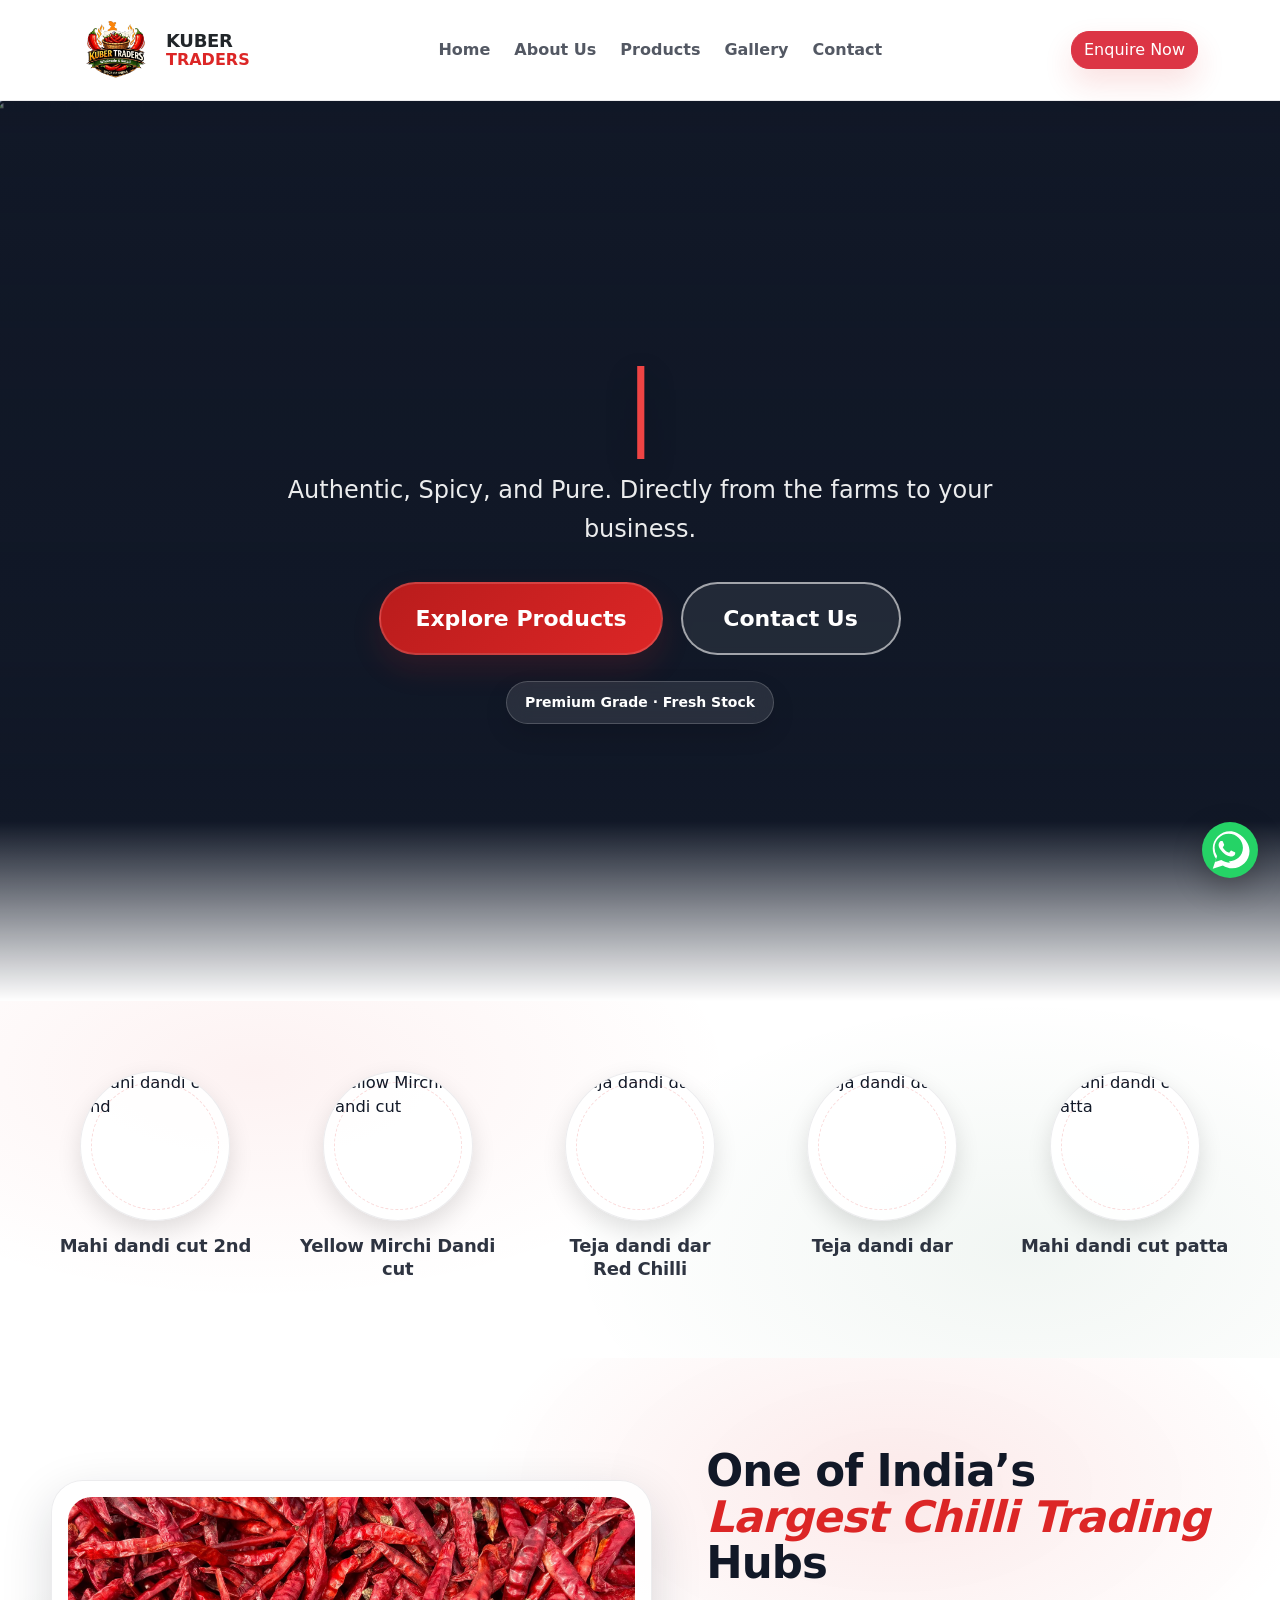
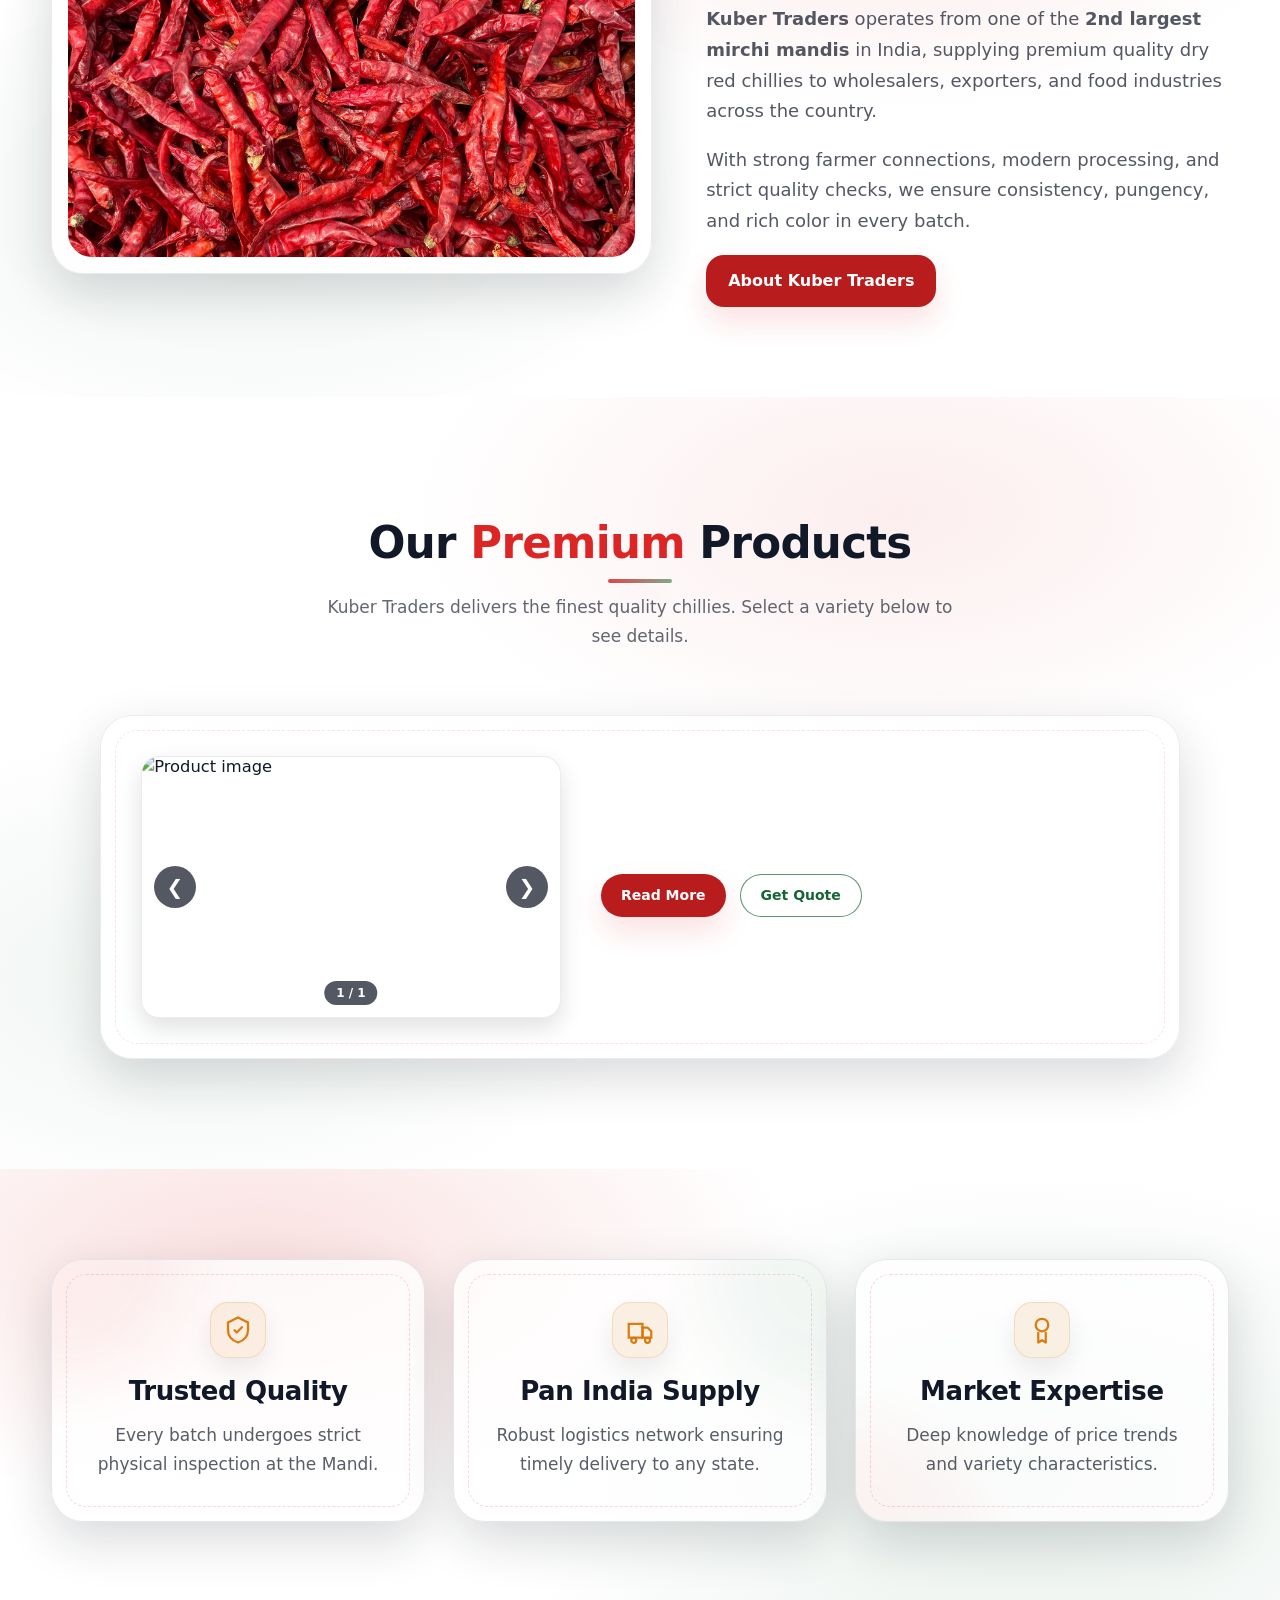
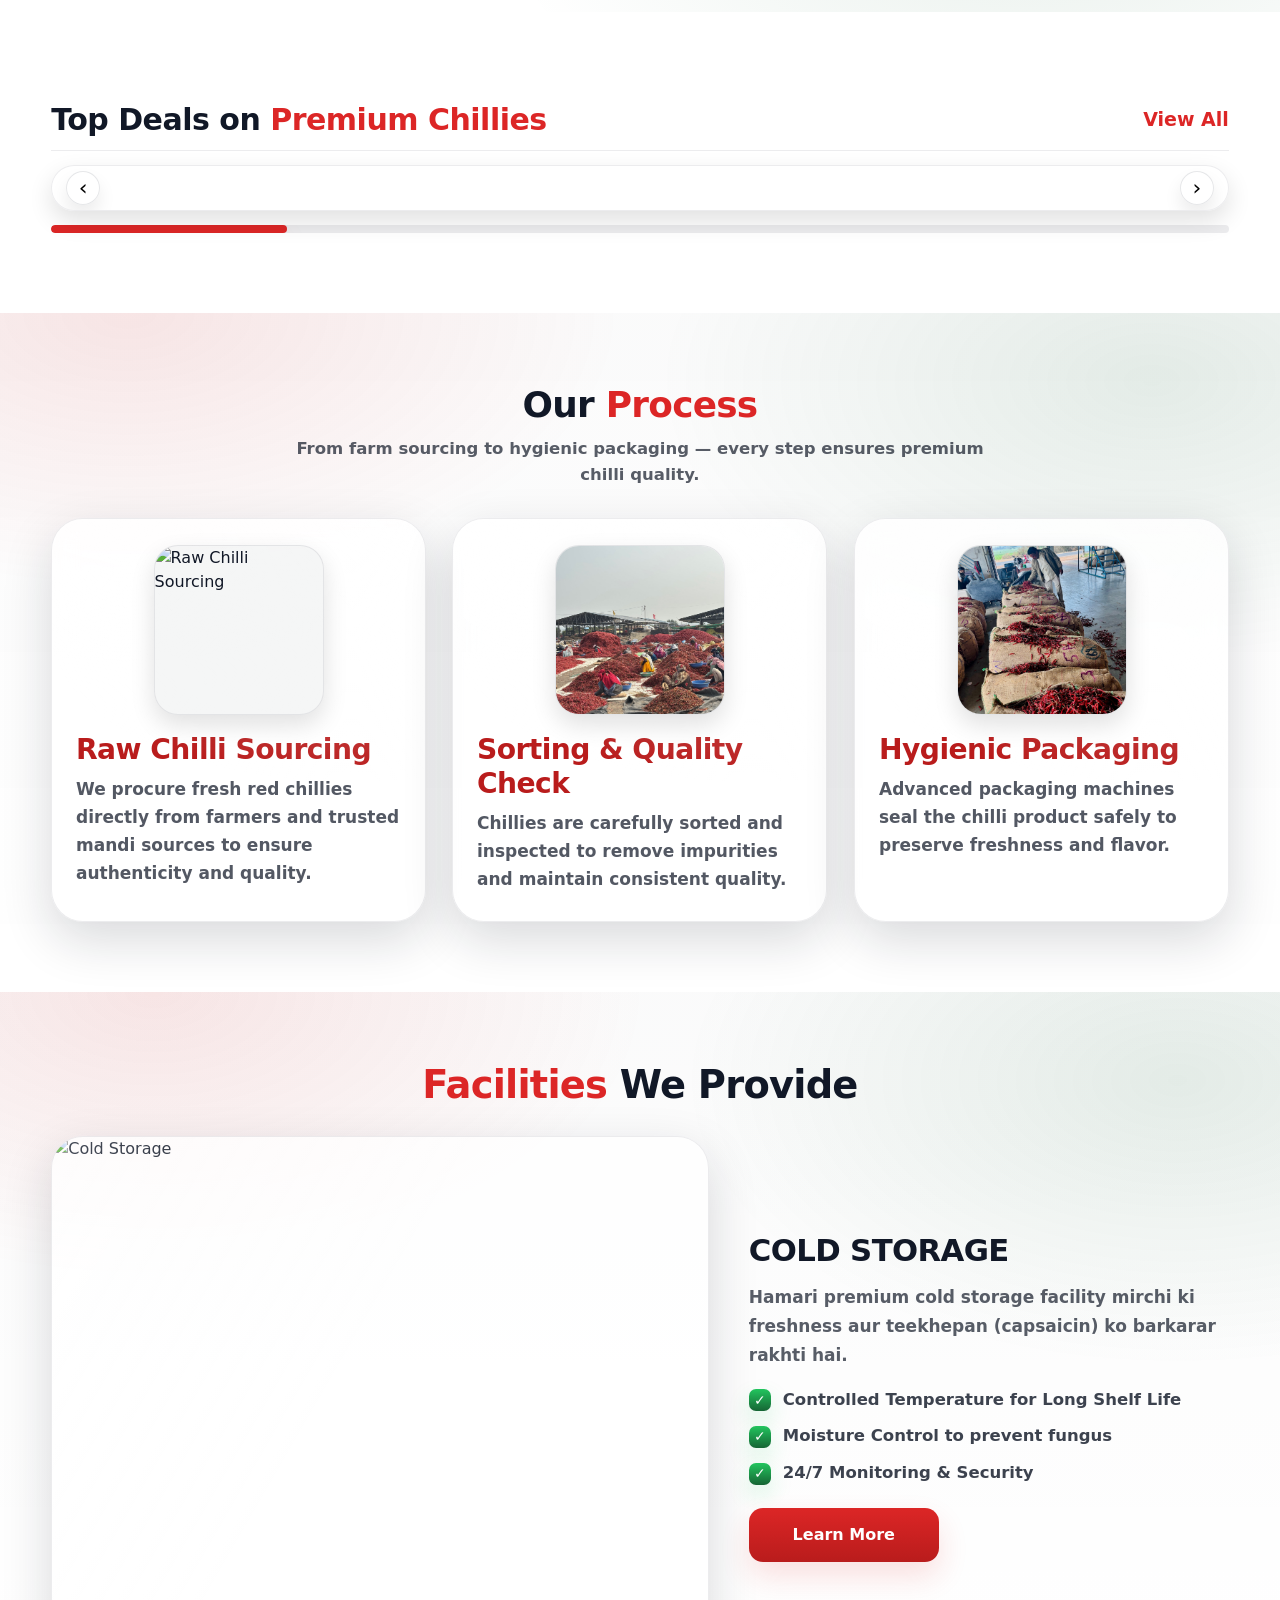
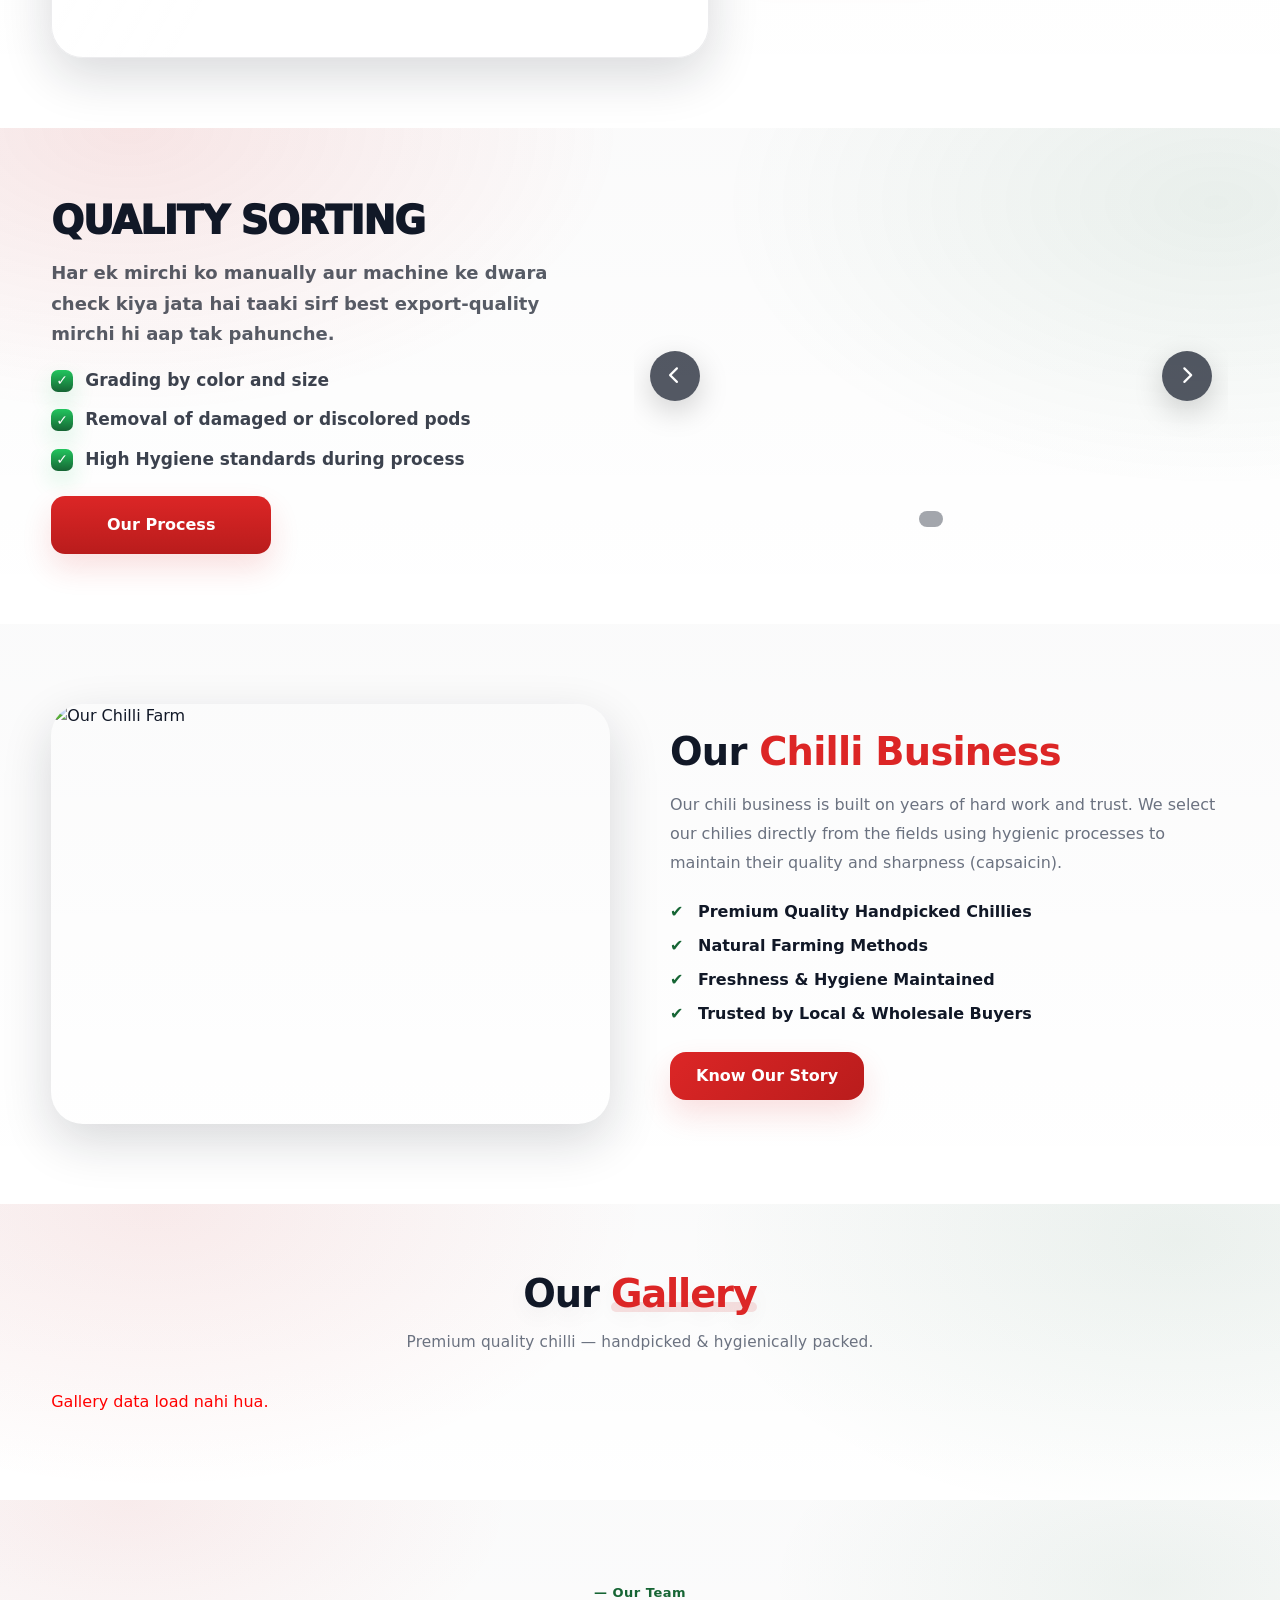
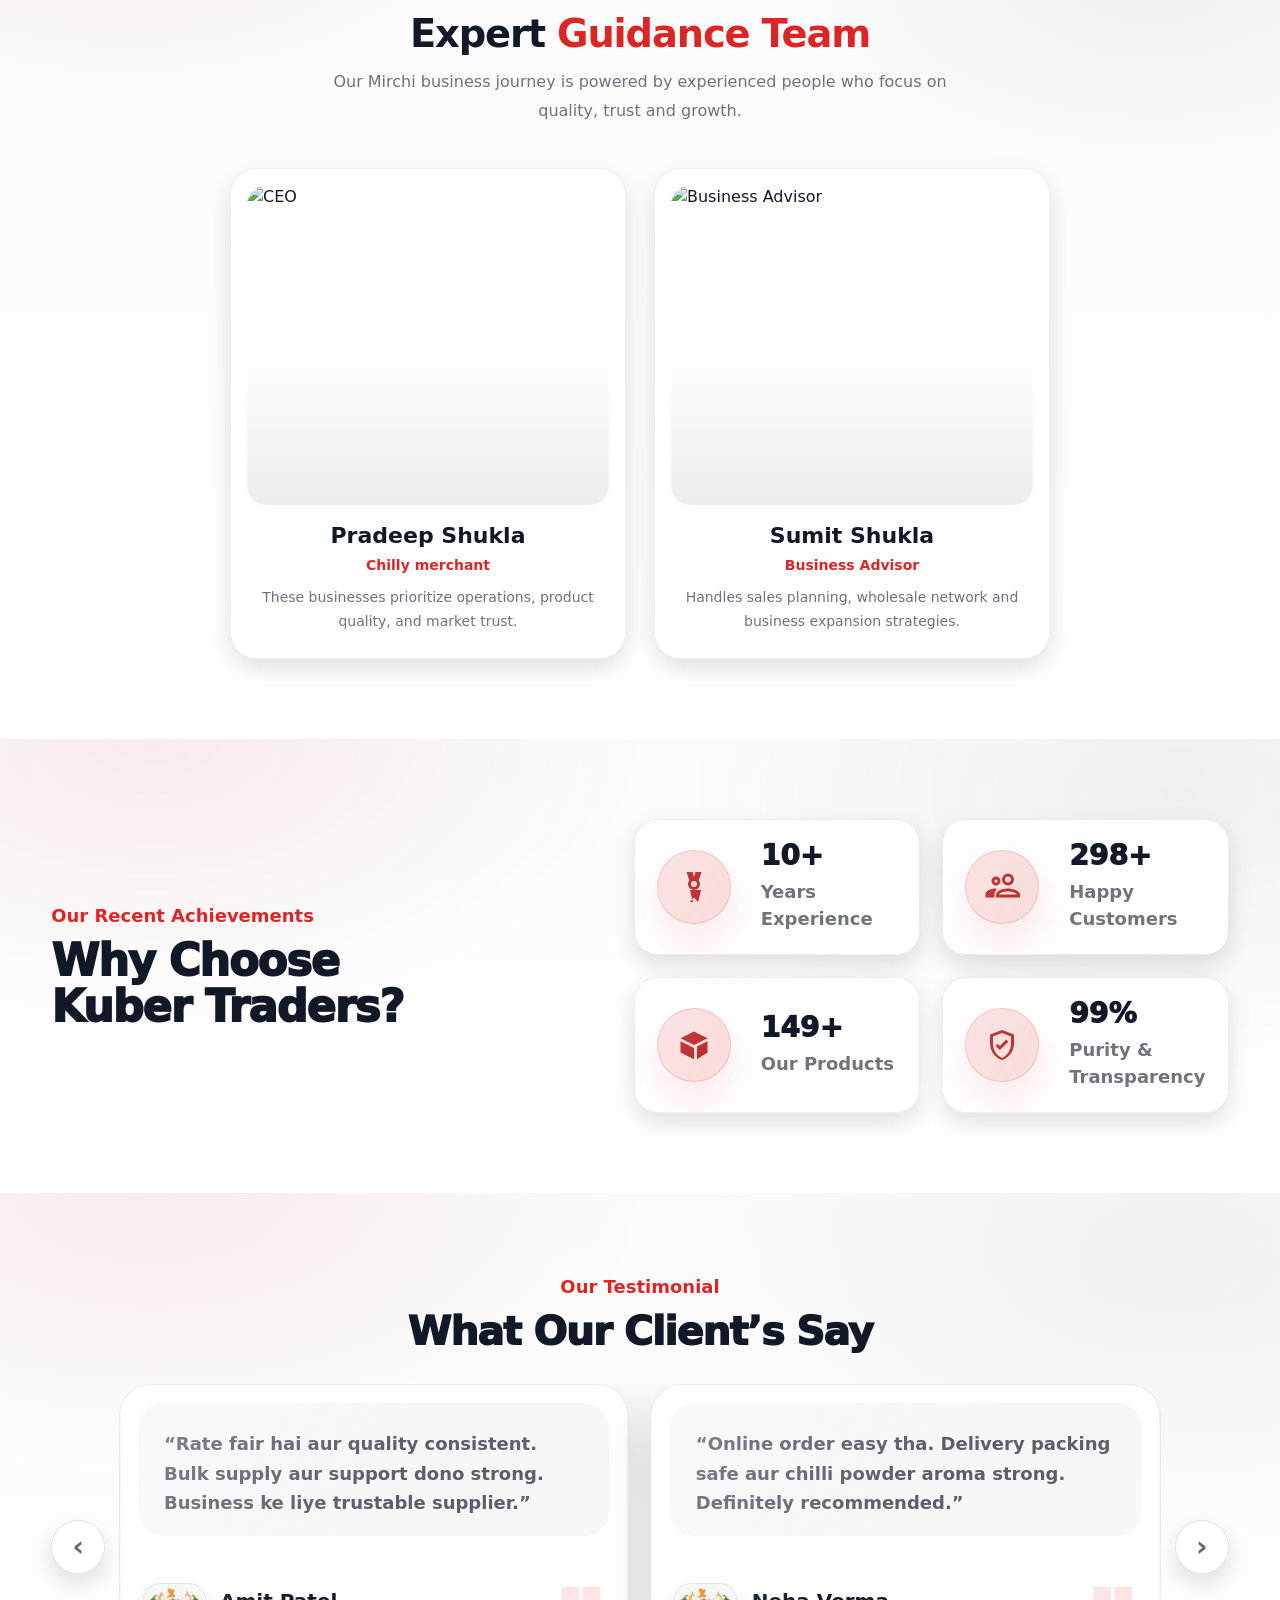
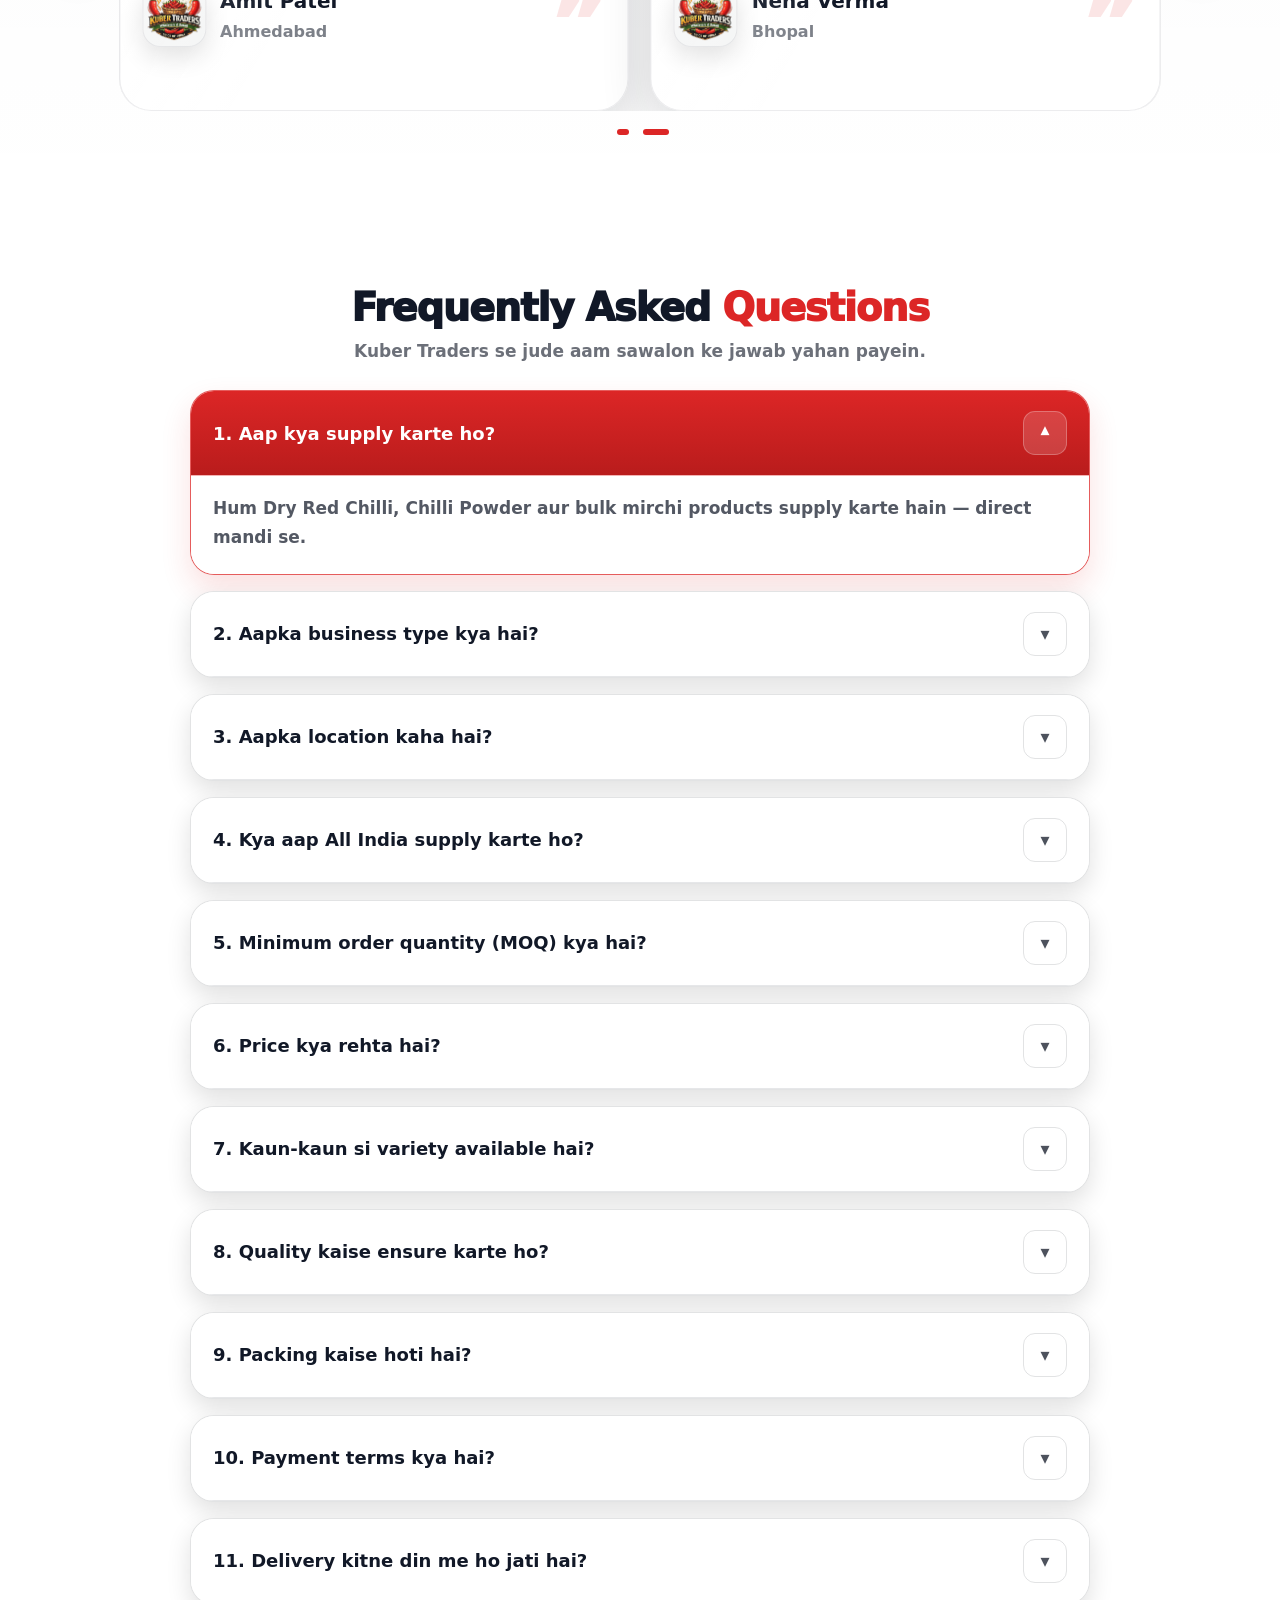
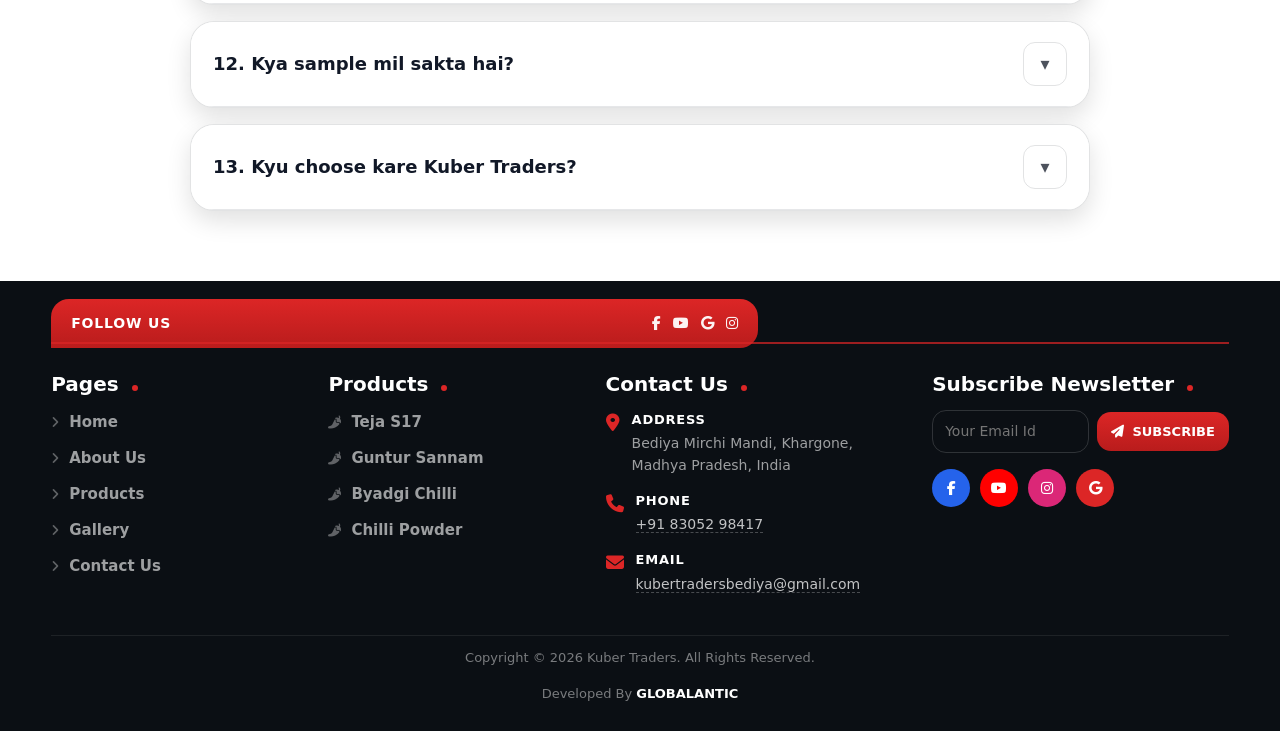
==== index.html @ 8dd22bbb "Initial frontend commit" ====
<!DOCTYPE html>
<html lang="en">
<head>
  <meta charset="UTF-8" />
  <meta name="viewport" content="width=device-width, initial-scale=1.0" />

  <title>Kuber Traders Bedia | Bedia Ki Sabse Sasti Aur Achhi Quality Mirchi Wholesale</title>

  <meta name="description" content="Kuber Traders Bedia me sabse sasti aur achhi quality mirchi wholesale me uplabdh karata hai. Bulk order, thok rate aur bharosemand supply ke liye sampark karein." />

  <meta name="keywords" content="Kuber Traders, Kuber Traders Bedia, Kuber Traders Bediya, Bedia mirchi, Bediya mirchi, mirchi wholesale, sasti mirchi, achhi quality mirchi, lal mirchi wholesale, dry red chilli supplier, bulk mirchi order, mirchi dealer Bedia, wholesale mirchi supplier, wholesale miechi, kuber trader, kubar traders, best mirchi, khadi mirchi, cheapest mirchi, red chilli, bedia ki mirchi, bediya ki mirchi, indore ki mirchi" />

  <meta name="author" content="Kuber Traders" />
  <meta name="robots" content="index, follow, max-image-preview:large, max-snippet:-1, max-video-preview:-1" />
  <meta name="googlebot" content="index, follow" />
  <meta name="bingbot" content="index, follow" />
  <meta name="google" content="nositelinkssearchbox" />

  <link rel="canonical" href="https://www.kubertradersbediya.com/" />
  <link rel="icon" type="image/png" sizes="32x32" href="./assets/images/logo.png" />

  <!-- Open Graph -->
  <meta property="og:type" content="website" />
  <meta property="og:title" content="Kuber Traders Bedia | Bedia Ki Sabse Sasti Aur Achhi Quality Mirchi Wholesale" />
  <meta property="og:description" content="Bedia me sabse sasti aur achhi quality mirchi wholesale me uplabdh. Bulk order ke liye Kuber Traders se sampark karein." />
  <meta property="og:url" content="https://www.kubertradersbediya.com/" />
  <meta property="og:image" content="https://www.kubertradersbediya.com/assets/images/og-image.jpg" />
  <meta property="og:site_name" content="Kuber Traders" />
  <meta property="og:locale" content="en_IN" />

  <!-- Twitter -->
  <meta name="twitter:card" content="summary_large_image" />
  <meta name="twitter:title" content="Kuber Traders Bedia | Bedia Ki Sabse Sasti Aur Achhi Quality Mirchi Wholesale" />
  <meta name="twitter:description" content="Wholesale mirchi supplier in Bedia. Achhi quality aur sahi daam par mirchi uplabdh." />
  <meta name="twitter:image" content="https://www.kubertradersbediya.com/assets/images/og-image.jpg" />

  <!-- Schema -->
  <script type="application/ld+json">
  {
    "@context": "https://schema.org",
    "@type": "WholesaleStore",
    "name": "Kuber Traders",
    "url": "https://www.kubertradersbediya.com/",
    "logo": "https://www.kubertradersbediya.com/assets/images/logo.png",
    "image": "https://www.kubertradersbediya.com/assets/images/og-image.jpg",
    "description": "Kuber Traders Bedia me sabse sasti aur achhi quality mirchi wholesale me uplabdh karata hai.",
    "telephone": "+91 83052 98417",
    "address": {
      "@type": "PostalAddress",
      "addressLocality": "Bedia",
      "addressRegion": "Madhya Pradesh",
      "addressCountry": "IN"
    }
  }
  </script>

  <!-- Bootstrap -->
  <link rel="stylesheet" href="https://cdn.jsdelivr.net/npm/bootstrap@5.3.2/dist/css/bootstrap.min.css" />

  <!-- External CSS -->
  <link rel="stylesheet" href="./assets/style.css" />
  <link rel="stylesheet" href="https://cdnjs.cloudflare.com/ajax/libs/font-awesome/6.5.0/css/all.min.css" />
  <script src="https://cdn.jsdelivr.net/npm/@emailjs/browser@4/dist/email.min.js"></script>
</head>

<body class="bg-white">

 <!-- NAVBAR -->
<header class="kt-navbar sticky-top">
  <div class="container py-3 d-flex align-items-center justify-content-between">

    <a href="./index.html" class="d-flex align-items-center gap-3 text-decoration-none text-dark">
      <img src="./assets/images/logo.png" class="kt-logo" alt="Logo">
      <div class="lh-sm">
        <div class="fw-black kt-brand-title">KUBER</div>
        <div class="fw-extrabold kt-brand-sub">TRADERS</div>
      </div>
    </a>

    <nav class="d-none d-lg-flex align-items-center gap-4 fw-semibold kt-navlinks">
      <a class="kt-navlink" href="index.html">Home</a>
      <a class="kt-navlink" href="about-us.html">About Us</a>
      <a class="kt-navlink" href="./product.html">Products</a>
      <a class="kt-navlink" href="Gallery.html">Gallery</a>
      <a class="kt-navlink" href="contract.html">Contact</a>
    </nav>

    <a class="btn btn-danger kt-btn-pill d-none d-lg-inline-flex"
       href="/front end/contract.html" target="_blank">
      Enquire Now
    </a>

    <button
      id="menuBtn"
      class="btn btn-outline-secondary d-lg-none kt-menu-btn"
      type="button"
      aria-label="Open menu"
      aria-expanded="false"
      aria-controls="mobileMenu">
      ☰
    </button>
  </div>

  <!-- Mobile Menu -->
  <div id="mobileMenu" class="kt-mobile-menu d-lg-none">
    <div class="container py-3 d-flex flex-column gap-2 fw-semibold">
      <a class="kt-moblink" href="index.html">Home</a>
      <a class="kt-moblink" href="about-us.html">About Us</a>
      <a class="kt-moblink" href="./product.html">Products</a>
      <a class="kt-moblink" href="Gallery.html">Gallery</a>
      <a class="kt-moblink" href="contract.html">Contact</a>

      <a class="btn btn-danger kt-btn-pill mt-2"
         href="/front end/contract.html" target="_blank">
        Enquire Now
      </a>
    </div>
  </div>
</header>





  
  <!-- HERO -->
  <!-- HERO -->
<section id="home" class="hero-modern">
  <!-- Dynamic background image -->
  <div class="hero-modern-bg">
    <img id="heroBgImg" src="" alt="Hero Background">
    <div class="hero-modern-overlay"></div>
    <div class="hero-modern-fade"></div>
  </div>

  <div class="container hero-modern-content">
    <div class="row justify-content-center text-center">
      <div class="col-12 col-lg-10 col-xl-9">

        <div class="hero-modern-inner">
          <h1 class="hero-modern-title">
            <span id="typingText"></span><span class="hero-cursor">|</span>
          </h1>

          <p id="heroSubtitle" class="hero-modern-subtitle">
            Authentic, Spicy, and Pure. Directly from the farms to your business.
          </p>

          <div class="hero-modern-actions">
            <a href="/front end/product.html" class="btn hero-btn-primary">
              Explore Products
            </a>

            <a id="heroBtn" href="contract.html" class="btn hero-btn-secondary">
              Contact Us
            </a>
          </div>

          <!-- optional small badge -->
          <div class="hero-modern-badge" id="heroBadge">
            Premium Grade · Fresh Stock
          </div>

          <!-- dots -->
          <div id="heroDots" class="hero-modern-dots"></div>
        </div>

      </div>
    </div>
  </div>
</section>


<!-- categories scetion -->
  <section class="kt-cat-section" id="categories">
  <div class="kt-cat-container">
    <div class="kt-cat-row">
      
      <a class="kt-cat-card" href="#">
        <div class="kt-cat-img">
          <img src="/front end/assets/images/Mahi_dandi_cut_2nd-removebg-preview.png" alt="Mahi dandi cut 2nd" />
        </div>
        <h4 class="kt-cat-title">Mahi dandi cut 2nd</h4>
      </a>

      <a class="kt-cat-card" href="#">
        <div class="kt-cat-img">
          <img src="/front end/assets/images/Yellow_Mirchi_Dandi_cut3-removebg-preview.png" alt="Yellow Mirchi Dandi cut" />
        </div>
        <h4 class="kt-cat-title">Yellow Mirchi Dandi cut</h4>
      </a>

      <a class="kt-cat-card" href="#">
        <div class="kt-cat-img">
          <img src="/front end/assets/images/Teja_dandi_dar3-removebg-preview.png" alt="Teja dandi dar" />
        </div>
        <h4 class="kt-cat-title">Teja dandi dar<br/>Red Chilli</h4>
      </a>

      <a class="kt-cat-card" href="#">
        <div class="kt-cat-img">
          <img src="/front end/assets/images/Mahi dandi cut mirchi.jpg" alt="Teja dandi dar" />
        </div>
        <h4 class="kt-cat-title">Teja dandi dar<br/></h4>
      </a>

      <a class="kt-cat-card" href="#">
        <div class="kt-cat-img">
          <img src="/front end/assets/images/Mahi dandi cut patta.jpg" alt="Mahi dandi cut patta" />
        </div>
        <h4 class="kt-cat-title">Mahi dandi cut patta</h4>
      </a>

    </div>
  </div>
</section>

<!-- about us section -->
<section class="kt-about" id="about">
  <!-- background layer (absolute) -->
  <div class="kt-about-bg" aria-hidden="true"></div>

  <div class="kt-about-wrap">
    <div class="kt-about-grid">

      <div class="kt-about-card kt-reveal">
        <div class="kt-about-imgwrap">
          <img
            class="kt-about-img"
            src="./assets/images/Mahi dandi cut mirchi.jpg"
            alt="Chilli"
          />
        </div>
      </div>

      <div class="kt-about-content kt-reveal">
        <h2 class="kt-about-title">
          One of India’s <br />
          <span class="kt-about-accent">Largest Chilli Trading</span> Hubs
        </h2>

        <p class="kt-about-text">
          <b>Kuber Traders</b> operates from one of the <b>2nd largest mirchi mandis</b> in India,
          supplying premium quality dry red chillies to wholesalers, exporters, and food industries
          across the country.
        </p>

        <p class="kt-about-text">
          With strong farmer connections, modern processing, and strict quality checks,
          we ensure consistency, pungency, and rich color in every batch.
        </p>

        <a class="kt-about-btn" href="about-us.html">About Kuber Traders</a>
      </div>

    </div>
  </div>
</section>


<!-- =========================
     PREMIUM PRODUCTS SECTION
========================= -->
<section class="kt-products" id="products">
  <div class="kt-p-container">

    <div class="kt-p-head kt-reveal">
      <h2 class="kt-p-title">Our <span>Premium</span> Products</h2>
      <div class="kt-p-underline"></div>
      <p class="kt-p-sub">
        Kuber Traders delivers the finest quality chillies. Select a variety below to see details.
      </p>
    </div>

    <!-- Tabs -->
    <div class="kt-tabs kt-reveal" role="tablist" aria-label="Premium products">
      <span class="kt-tab-indicator" aria-hidden="true"></span>
    </div>

    <!-- Card -->
    <div class="kt-p-card kt-reveal">
      <div class="kt-p-card-inner kt-swap-in" id="ktProductCard">

        <div class="kt-p-left">
          <div class="kt-p-imgwrap">
            <button class="kt-p-nav kt-p-prev" id="ktPPrev" aria-label="Previous image" type="button">
              &#10094;
            </button>

            <img id="ktPImg" src="" alt="Product image" />

            <button class="kt-p-nav kt-p-next" id="ktPNext" aria-label="Next image" type="button">
              &#10095;
            </button>

            <div class="kt-p-count" id="ktPCount">1 / 1</div>
          </div>
        </div>

        <div class="kt-p-right">
          <div class="kt-p-kicker" id="ktPKicker"></div>
          <h3 class="kt-p-h" id="ktPTitle"></h3>
          <h4 class="kt-p-h2" id="ktPTag"></h4>
          <p class="kt-p-desc" id="ktPDesc"></p>

          <div class="kt-p-actions">
            <a class="kt-btn kt-btn-primary" id="ktPRead" href="#read">Read More</a>
            <a class="kt-btn kt-btn-outline" id="ktPQuote" href="contract.html">Get Quote</a>
          </div>
        </div>

      </div>
    </div>

  </div>
</section>

<section class="kt-features" id="features">
  <div class="kt-feat-wrap">

    <div class="kt-feat-grid">
      <!-- Card 1 -->
      <div class="kt-feat-card kt-reveal">
        <div class="kt-feat-icon" aria-hidden="true">
          <!-- Shield -->
          <svg viewBox="0 0 24 24" fill="none">
            <path d="M12 2L20 6V12C20 17 16.5 20.5 12 22C7.5 20.5 4 17 4 12V6L12 2Z" stroke="currentColor" stroke-width="1.8" />
            <path d="M9.2 12.2L11 14L15.2 9.8" stroke="currentColor" stroke-width="1.8" stroke-linecap="round" stroke-linejoin="round"/>
          </svg>
        </div>
        <h3 class="kt-feat-title">Trusted Quality</h3>
        <p class="kt-feat-text">Every batch undergoes strict physical inspection at the Mandi.</p>
      </div>

      <!-- Card 2 -->
      <div class="kt-feat-card kt-reveal">
        <div class="kt-feat-icon" aria-hidden="true">
          <!-- Truck -->
          <svg viewBox="0 0 24 24" fill="none">
            <path d="M3 7H14V18H3V7Z" stroke="currentColor" stroke-width="1.8"/>
            <path d="M14 10H18L21 13V18H14V10Z" stroke="currentColor" stroke-width="1.8"/>
            <path d="M7 18.2C8.1 18.2 9 19.1 9 20.2C9 21.3 8.1 22.2 7 22.2C5.9 22.2 5 21.3 5 20.2C5 19.1 5.9 18.2 7 18.2Z" stroke="currentColor" stroke-width="1.8"/>
            <path d="M18 18.2C19.1 18.2 20 19.1 20 20.2C20 21.3 19.1 22.2 18 22.2C16.9 22.2 16 21.3 16 20.2C16 19.1 16.9 18.2 18 18.2Z" stroke="currentColor" stroke-width="1.8"/>
          </svg>
        </div>
        <h3 class="kt-feat-title">Pan India Supply</h3>
        <p class="kt-feat-text">Robust logistics network ensuring timely delivery to any state.</p>
      </div>

      <!-- Card 3 -->
      <div class="kt-feat-card kt-reveal">
        <div class="kt-feat-icon" aria-hidden="true">
          <!-- Medal -->
          <svg viewBox="0 0 24 24" fill="none">
            <path d="M12 13C14.8 13 17 10.8 17 8C17 5.2 14.8 3 12 3C9.2 3 7 5.2 7 8C7 10.8 9.2 13 12 13Z" stroke="currentColor" stroke-width="1.8"/>
            <path d="M9 13.5V22L12 20.2L15 22V13.5" stroke="currentColor" stroke-width="1.8" stroke-linejoin="round"/>
          </svg>
        </div>
        <h3 class="kt-feat-title">Market Expertise</h3>
        <p class="kt-feat-text">Deep knowledge of price trends and variety characteristics.</p>
      </div>
    </div>

  </div>
</section>


<section class="kt-deals" id="deals">
  <div class="kt-deals-head">
    <h3 class="kt-deals-title">Top Deals on <span>Premium Chillies</span></h3>
    <a class="kt-deals-viewall" href="/front end/product.html">View All</a>
  </div>

  <div class="kt-deals-shell kt-reveal">
    <button class="kt-deals-nav kt-deals-prev" type="button" aria-label="Scroll left">‹</button>

    <div class="kt-deals-track" id="ktDealsTrack">
      <!-- cards injected by JS -->
    </div>

    <button class="kt-deals-nav kt-deals-next" type="button" aria-label="Scroll right">›</button>
  </div>

  <div class="kt-deals-scrollbar" aria-hidden="true">
    <div class="kt-deals-scrollbar-fill" id="ktDealsBar"></div>
  </div>
</section>

<!-- Checkout Modal -->
<div class="kt-modal" id="ktCheckout" aria-hidden="true">
  <div class="kt-modal-backdrop" data-close="1"></div>

  <div class="kt-modal-card" role="dialog" aria-modal="true" aria-label="Checkout">
    <button class="kt-modal-x" type="button" data-close="1" aria-label="Close">✕</button>

    <div class="kt-modal-grid">
      <div class="kt-modal-left">
        <div class="kt-modal-imgwrap">
          <button class="kt-modal-nav kt-modal-prev" id="ktCOPrev" type="button" aria-label="Previous image">‹</button>

          <img id="ktCOImg" src="" alt="Product" />

          <button class="kt-modal-nav kt-modal-next" id="ktCONext" type="button" aria-label="Next image">›</button>

          <div class="kt-modal-count" id="ktCOCount">1 / 1</div>
        </div>
      </div>

      <div class="kt-modal-right">
        <div class="kt-modal-kicker" id="ktCOKicker">Checkout</div>
        <h3 class="kt-modal-title" id="ktCOName">Product</h3>

        <div class="kt-modal-price">
          <span>Price:</span>
          <b id="ktCOPrice">₹0/kg</b>
        </div>

        <form class="kt-form" id="ktOrderForm">
          <div class="kt-form-row">
            <label>Full Name</label>
            <input name="name" required placeholder="Your name" />
          </div>

          <div class="kt-form-row">
            <label>Phone</label>
            <input name="phone" required placeholder="10-digit number" />
          </div>

          <div class="kt-form-row">
            <label>City / State</label>
            <input name="city" required placeholder="Bhopal, MP" />
          </div>

          <div class="kt-form-row kt-form-split">
            <div>
              <label>Quantity (kg)</label>
              <input id="ktCOQty" name="qty" type="number" min="1" value="1" required />
            </div>
            <div>
              <label>Total</label>
              <input id="ktCOTotal" name="total" readonly />
            </div>
          </div>

          <textarea name="note" placeholder="Any note (optional)"></textarea>

          <input class="kt-hp" type="text" name="website" tabindex="-1" autocomplete="off" />

          <button class="kt-co-submit" type="submit">Place Order</button>

          <p class="kt-co-small">
            After submit, we’ll contact you on phone/WhatsApp to confirm.
          </p>
        </form>
      </div>
    </div>
  </div>
</div>


<section class="kt-pillars">
  <div class="kt-pillars__wrap">
    <header class="kt-pillars__head kt-reveal">
      <h2 class="kt-pillars__title">Our <span>Process</span></h2>
      <p class="kt-pillars__sub">
        From farm sourcing to hygienic packaging — every step ensures premium chilli quality.
      </p>
    </header>

    <div class="kt-pillars__grid">

      <!-- Card 1 -->
      <article class="kt-pillar kt-reveal">
        <div class="kt-pillar__media">
          <img src="/front end/assets/images/Masala glinder, Machine & packaging machine2.jpg" alt="Raw Chilli Sourcing" />
        </div>

        <h3 class="kt-pillar__title">Raw Chilli Sourcing</h3>
        <p class="kt-pillar__text">
          We procure fresh red chillies directly from farmers and trusted mandi sources to ensure authenticity and quality.
        </p>
      </article>

      <!-- Card 2 -->
      <article class="kt-pillar kt-reveal" style="--glow: var(--color-accent);">
        <div class="kt-pillar__media">
          <img src="./assets/images/Masala glinder, Machine & packaging machine11.jpg" alt="Sorting Process" />
        </div>

        <h3 class="kt-pillar__title">Sorting & Quality Check</h3>
        <p class="kt-pillar__text">
          Chillies are carefully sorted and inspected to remove impurities and maintain consistent quality.
        </p>
      </article>

      <!-- Card 3 -->
      <article class="kt-pillar kt-reveal">
        <div class="kt-pillar__media">
          <img src="./assets/images/Masala glinder, Machine & packaging machine4.jpg" alt="Packaging Machine" />
        </div>

        <h3 class="kt-pillar__title">Hygienic Packaging</h3>
        <p class="kt-pillar__text">
          Advanced packaging machines seal the chilli product safely to preserve freshness and flavor.
        </p>
      </article>

    </div>
  </div>
</section>





<section class="kt-facilities" id="facilities">
  <div class="kt-facilities__wrap">
    <h2 class="kt-facilities__heading kt-reveal">
      <span>Facilities</span> We Provide
    </h2>

    <div class="kt-facilities__grid">
      <!-- LEFT IMAGE -->
      <div class="kt-facilities__media kt-reveal">
        <img src="https://images.stockcake.com/public/e/6/e/e6e4865c-08b7-4633-b428-f5658462485e_large/farmers-tending-crops-stockcake.jpg" alt="Cold Storage" />
      </div>

      <!-- RIGHT CONTENT -->
      <div class="kt-facilities__content kt-reveal">
        <h3 class="kt-facilities__title">COLD STORAGE</h3>

        <p class="kt-facilities__desc">
          Hamari premium cold storage facility mirchi ki freshness aur teekhepan
          (capsaicin) ko barkarar rakhti hai.
        </p>

        <ul class="kt-facilities__list">
          <li>
            <span class="kt-tick" aria-hidden="true">✓</span>
            Controlled Temperature for Long Shelf Life
          </li>
          <li>
            <span class="kt-tick" aria-hidden="true">✓</span>
            Moisture Control to prevent fungus
          </li>
          <li>
            <span class="kt-tick" aria-hidden="true">✓</span>
            24/7 Monitoring &amp; Security
          </li>
        </ul>

        <a class="kt-facilities__btn" href="#contact">Learn More</a>
      </div>
    </div>
  </div>
</section>



<section class="kt-process" id="process">
  <div class="kt-process__wrap">
    <div class="kt-process__grid">

      <!-- LEFT CONTENT -->
      <div class="kt-process__left kt-reveal">
        <h2 class="kt-process__title">QUALITY SORTING</h2>

        <p class="kt-process__desc">
          Har ek mirchi ko manually aur machine ke dwara check kiya jata hai taaki
          sirf best export-quality mirchi hi aap tak pahunche.
        </p>

        <ul class="kt-process__list">
          <li><span class="kt-tick" aria-hidden="true">✓</span> Grading by color and size</li>
          <li><span class="kt-tick" aria-hidden="true">✓</span> Removal of damaged or discolored pods</li>
          <li><span class="kt-tick" aria-hidden="true">✓</span> High Hygiene standards during process</li>
        </ul>

        <a class="kt-process__btn" href="#contact">Our Process</a>
      </div>

      <!-- RIGHT VIDEO -->
      <div class="kt-process__right kt-reveal">
        <div class="kt-videoCard">

          <button class="kt-videoNav kt-videoNav--left" id="ktPrevVideo" aria-label="Previous video">
            <i class="fa-solid fa-chevron-left"></i>
          </button>

          <iframe
            id="ktProcessVideo"
            class="kt-videoCard__iframe"
            src="https://www.youtube.com/embed/dQw4w9WgXcQ"
            title="Kuber Traders Video"
            frameborder="0"
            allow="accelerometer; autoplay; clipboard-write; encrypted-media; gyroscope; picture-in-picture; web-share"
            allowfullscreen>
          </iframe>

          <button class="kt-videoNav kt-videoNav--right" id="ktNextVideo" aria-label="Next video">
            <i class="fa-solid fa-chevron-right"></i>
          </button>

          <div class="kt-videoDots" id="ktVideoDots"></div>
        </div>
      </div>

    </div>
  </div>
</section>





<section class="ownersections">
  <div class="ownersections__wrap">

    <!-- LEFT IMAGE -->
    <div class="ownersections__image">
      <img src="/front end/assets/images/Masala glinder, Machine & packaging machine8.jpg" alt="Our Chilli Farm">
    </div>

    <!-- RIGHT CONTENT -->
    <div class="ownersections__content">

      <h2 class="ownersections__title">
        Our <span>Chilli Business</span>
      </h2>

      <p class="ownersections__desc">
        Our chili business is built on years of hard work and trust. We select our chilies directly from the fields using hygienic processes to maintain their quality and sharpness (capsaicin).
      </p>

      <ul class="ownersections__list">
        <li>Premium Quality Handpicked Chillies</li>
        <li>Natural Farming Methods</li>
        <li>Freshness & Hygiene Maintained</li>
        <li>Trusted by Local & Wholesale Buyers</li>
      </ul>

      <a href="#contact" class="ownersections__btn">Know Our Story</a>

    </div>

  </div>
</section>


<section class="kt-gallery" id="gallery">
  <div class="kt-gallery__wrap">
    <header class="kt-gallery__head kt-reveal">
      <h2 class="kt-gallery__title">Our <span>Gallery</span></h2>
      <p class="kt-gallery__sub">Premium quality chilli — handpicked & hygienically packed.</p>
    </header>

    <div class="kt-gallery__grid" id="ktGalleryGrid"></div>
  </div>
</section>


<section class="ownerteam">
  <div class="ownerteam__wrap">

    <div class="ownerteam__head">
      <span class="ownerteam__eyebrow">— Our Team</span>
      <h2 class="ownerteam__title">Expert <span>Guidance Team</span></h2>
      <p class="ownerteam__sub">
        Our Mirchi business journey is powered by experienced people who focus on quality, trust and growth.
      </p>
    </div>

    <div class="ownerteam__grid">

      <article class="ownerteam__card">
        <div class="ownerteam__image">
          <img src="/front end/assets/images/Pradeep shukla .jpeg" alt="CEO">
        </div>
        <div class="ownerteam__content">
          <h3 class="ownerteam__name"> Pradeep Shukla </h3>
          <p class="ownerteam__role">Chilly merchant</p>
          <p class="ownerteam__text">
            These businesses prioritize operations, product quality, and market trust.
          </p>
        </div>
      </article>

      <article class="ownerteam__card">
        <div class="ownerteam__image">
          <img src="/front end/assets/images/Sumit Shukla.jpeg" alt="Business Advisor">
        </div>
        <div class="ownerteam__content">
          <h3 class="ownerteam__name">Sumit Shukla</h3>
          <p class="ownerteam__role">Business Advisor</p>
          <p class="ownerteam__text">
Handles sales planning, wholesale network and business expansion strategies.          </p>
        </div>
      </article>

    </div>

  </div>
</section>


<section class="kt-why" id="why">
  <div class="kt-why__wrap">
    <!-- LEFT -->
    <div class="kt-why__left kt-reveal">
      <div class="kt-why__kicker">Our Recent Achievements</div>
      <h2 class="kt-why__title">
        Why Choose<br />
        <span>Kuber Traders</span>?
      </h2>
    </div>

    <!-- RIGHT -->
    <div class="kt-why__right">
      <div class="kt-why__grid">
        <!-- Card 1 -->
        <article class="kt-whyCard kt-reveal">
          <div class="kt-whyCard__icon">
            <!-- medal -->
            <svg viewBox="0 0 24 24" aria-hidden="true">
              <path d="M12 14a4 4 0 1 0-4-4 4 4 0 0 0 4 4Zm0-6a2 2 0 1 1-2 2 2 2 0 0 1 2-2Z"/>
              <path d="M7 2h4l1 3 1-3h4l-2 6H9L7 2Zm2.3 20 2.7-3 2.7 3 2-8H9.3l2 8Z"/>
            </svg>
          </div>
          <div class="kt-whyCard__content">
            <div class="kt-whyCard__num" data-count="10">10+</div>
            <div class="kt-whyCard__label">Years Experience</div>
          </div>
        </article>

        <!-- Card 2 -->
        <article class="kt-whyCard kt-reveal">
          <div class="kt-whyCard__icon">
            <!-- users -->
            <svg viewBox="0 0 24 24" aria-hidden="true">
              <path d="M16 11a4 4 0 1 0-4-4 4 4 0 0 0 4 4Zm0-6a2 2 0 1 1-2 2 2 2 0 0 1 2-2Z"/>
              <path d="M8 11a3 3 0 1 0-3-3 3 3 0 0 0 3 3ZM8 7a1 1 0 1 1-1 1 1 1 0 0 1 1-1Z"/>
              <path d="M16 13c-2.67 0-8 1.34-8 4v2h16v-2c0-2.66-5.33-4-8-4Zm6 4v0H10v0c.2-1.1 3.2-2 6-2s5.8.9 6 2Z"/>
              <path d="M8 13c-2.33 0-7 1.17-7 3.5V19h6v-2c0-1.08.4-2.02 1.08-2.78A12.6 12.6 0 0 0 8 13Z"/>
            </svg>
          </div>
          <div class="kt-whyCard__content">
            <div class="kt-whyCard__num" data-count="300">300+</div>
            <div class="kt-whyCard__label">Happy Customers</div>
          </div>
        </article>

        <!-- Card 3 -->
        <article class="kt-whyCard kt-reveal">
          <div class="kt-whyCard__icon">
            <!-- box -->
            <svg viewBox="0 0 24 24" aria-hidden="true">
              <path d="M21 7.5 12 3 3 7.5 12 12l9-4.5ZM12 14 3 9.5V17l9 4.5V14Zm2 7.5L21 17V9.5L14 13v8.5Z"/>
            </svg>
          </div>
          <div class="kt-whyCard__content">
            <div class="kt-whyCard__num" data-count="150">150+</div>
            <div class="kt-whyCard__label">Our Products</div>
          </div>
        </article>

        <!-- Card 4 -->
        <article class="kt-whyCard kt-reveal">
          <div class="kt-whyCard__icon">
            <!-- shield -->
            <svg viewBox="0 0 24 24" aria-hidden="true">
              <path d="M12 2 4 5v6c0 5 3.4 9.4 8 11 4.6-1.6 8-6 8-11V5l-8-3Zm0 18.7C8.6 19.3 6 15.6 6 11V6.3L12 4l6 2.3V11c0 4.6-2.6 8.3-6 9.7Z"/>
              <path d="M10.6 12.6 9.2 11.2 7.8 12.6l2.8 2.8 5.6-5.6-1.4-1.4-4.2 4.2Z"/>
            </svg>
          </div>
          <div class="kt-whyCard__content">
            <div class="kt-whyCard__num" data-count="100">100%</div>
            <div class="kt-whyCard__label">Purity & Transparency</div>
          </div>
        </article>
      </div>
    </div>
  </div>
</section>



<section class="kt-testi" id="testimonials">
  <div class="kt-testi__wrap">
    <div class="kt-testi__head kt-reveal">
      <div class="kt-testi__kicker">Our Testimonial</div>
      <h2 class="kt-testi__title">What Our Client’s Say</h2>
    </div>

    <div class="kt-testi__shell">
      <button class="kt-testi__nav kt-prev" type="button" aria-label="Previous">‹</button>

      <div class="kt-testi__viewport">
        <div class="kt-testi__track">
          <!-- Slide 1 -->
          <article class="kt-tCard">
            <div class="kt-tCard__quote">
              “Kuber Traders ki mirchi quality top-class hai. Packing strong aur delivery time par milti hai.
              Wholesale ke liye best option.”
            </div>

            <div class="kt-tCard__footer">
              <div class="kt-tCard__avatar">
                <img src="./assets/images/logo.png" alt="Kuber Traders" />
              </div>
              <div class="kt-tCard__meta">
                <div class="kt-tCard__name">Manasi Deshmukh</div>
                <div class="kt-tCard__city">Mumbai</div>
              </div>

              <div class="kt-tCard__marks" aria-hidden="true">”</div>
            </div>
          </article>

          <!-- Slide 2 -->
          <article class="kt-tCard">
            <div class="kt-tCard__quote">
              “Bedia mandi ki original mirchi. Color & teekhepan perfect.
              Repeat orders ke liye hamesha Kuber Traders.”
            </div>

            <div class="kt-tCard__footer">
              <div class="kt-tCard__avatar">
                <img src="./assets/images/logo.png" alt="Kuber Traders" />
              </div>
              <div class="kt-tCard__meta">
                <div class="kt-tCard__name">Rakesh Sharma</div>
                <div class="kt-tCard__city">Indore</div>
              </div>

              <div class="kt-tCard__marks" aria-hidden="true">”</div>
            </div>
          </article>

          <!-- Slide 3 -->
          <article class="kt-tCard">
            <div class="kt-tCard__quote">
              “Rate fair hai aur quality consistent. Bulk supply aur support dono strong.
              Business ke liye trustable supplier.”
            </div>

            <div class="kt-tCard__footer">
              <div class="kt-tCard__avatar">
                <img src="./assets/images/logo.png" alt="Kuber Traders" />
              </div>
              <div class="kt-tCard__meta">
                <div class="kt-tCard__name">Amit Patel</div>
                <div class="kt-tCard__city">Ahmedabad</div>
              </div>

              <div class="kt-tCard__marks" aria-hidden="true">”</div>
            </div>
          </article>

          <!-- Slide 4 -->
          <article class="kt-tCard">
            <div class="kt-tCard__quote">
              “Online order easy tha. Delivery packing safe aur chilli powder aroma strong.
              Definitely recommended.”
            </div>

            <div class="kt-tCard__footer">
              <div class="kt-tCard__avatar">
                <img src="./assets/images/logo.png" alt="Kuber Traders" />
              </div>
              <div class="kt-tCard__meta">
                <div class="kt-tCard__name">Neha Verma</div>
                <div class="kt-tCard__city">Bhopal</div>
              </div>

              <div class="kt-tCard__marks" aria-hidden="true">”</div>
            </div>
          </article>
        </div>
      </div>

      <button class="kt-testi__nav kt-next" type="button" aria-label="Next">›</button>
    </div>

    <div class="kt-testi__dots" aria-label="Slider dots"></div>
  </div>
</section>






<!-- faq -->
<section class="kt-faq" id="faq">
  <div class="kt-faq__wrap">
    <header class="kt-faq__head">
      <h2 class="kt-faq__title">Frequently Asked <span>Questions</span></h2>
      <p class="kt-faq__sub">Kuber Traders se jude aam sawalon ke jawab yahan payein.</p>
    </header>

    <div class="kt-faq__list" data-accordion="single">

      <!-- 1 -->
      <div class="kt-faqItem is-open">
        <button class="kt-faqQ" type="button" aria-expanded="true">
          <span>1. Aap kya supply karte ho?</span>
          <span class="kt-faqIcon" aria-hidden="true">▾</span>
        </button>
        <div class="kt-faqA" style="max-height: 999px;">
          <p>
            Hum Dry Red Chilli, Chilli Powder aur bulk mirchi products supply karte hain — direct mandi se.
          </p>
        </div>
      </div>

      <!-- 2 -->
      <div class="kt-faqItem">
        <button class="kt-faqQ" type="button" aria-expanded="false">
          <span>2. Aapka business type kya hai?</span>
          <span class="kt-faqIcon" aria-hidden="true">▾</span>
        </button>
        <div class="kt-faqA">
          <p>
            Hum wholesale supplier &amp; trader hain, jo direct farmers aur mandi se deal karte hain.
          </p>
        </div>
      </div>

      <!-- 3 -->
      <div class="kt-faqItem">
        <button class="kt-faqQ" type="button" aria-expanded="false">
          <span>3. Aapka location kaha hai?</span>
          <span class="kt-faqIcon" aria-hidden="true">▾</span>
        </button>
        <div class="kt-faqA">
          <p>
            Bedia Mandi Road, Sanawad (Khargone, Madhya Pradesh) me hamara setup hai — jahan se bulk quantity me supply hoti hai.
          </p>
        </div>
      </div>

      <!-- 4 -->
      <div class="kt-faqItem">
        <button class="kt-faqQ" type="button" aria-expanded="false">
          <span>4. Kya aap All India supply karte ho?</span>
          <span class="kt-faqIcon" aria-hidden="true">▾</span>
        </button>
        <div class="kt-faqA">
          <p>
            Haan, hum poore India me transport (gadi transport) ke through supply karte hain.
          </p>
        </div>
      </div>

      <!-- 5 -->
      <div class="kt-faqItem">
        <button class="kt-faqQ" type="button" aria-expanded="false">
          <span>5. Minimum order quantity (MOQ) kya hai?</span>
          <span class="kt-faqIcon" aria-hidden="true">▾</span>
        </button>
        <div class="kt-faqA">
          <p>MOQ order type par depend karta hai:</p>
          <ul>
            <li>Retail bulk: 50–100 kg</li>
            <li>Wholesale: 1 quintal se upar</li>
            <li>Large buyers: 1 ton+</li>
          </ul>
        </div>
      </div>

      <!-- 6 -->
      <div class="kt-faqItem">
        <button class="kt-faqQ" type="button" aria-expanded="false">
          <span>6. Price kya rehta hai?</span>
          <span class="kt-faqIcon" aria-hidden="true">▾</span>
        </button>
        <div class="kt-faqA">
          <p>
            Price quality aur mandi rate par depend karti hai.
          </p>
          <p>
            Approx mandi rate: ₹180–₹230/kg range me hota hai (quality ke hisaab se).
          </p>
        </div>
      </div>

      <!-- 7 -->
      <div class="kt-faqItem">
        <button class="kt-faqQ" type="button" aria-expanded="false">
          <span>7. Kaun-kaun si variety available hai?</span>
          <span class="kt-faqIcon" aria-hidden="true">▾</span>
        </button>
        <div class="kt-faqA">
          <p>Common varieties:</p>
          <ul>
            <li>Teja</li>
            <li>Byadgi</li>
            <li>Local MP mirchi</li>
            <li>Powder grade mirchi</li>
          </ul>
        </div>
      </div>

      <!-- 8 -->
      <div class="kt-faqItem">
        <button class="kt-faqQ" type="button" aria-expanded="false">
          <span>8. Quality kaise ensure karte ho?</span>
          <span class="kt-faqIcon" aria-hidden="true">▾</span>
        </button>
        <div class="kt-faqA">
          <ul>
            <li>Direct mandi sourcing</li>
            <li>Fresh stock</li>
            <li>Proper cleaning &amp; grading</li>
            <li>Customer requirement ke hisaab se selection</li>
          </ul>
        </div>
      </div>

      <!-- 9 -->
      <div class="kt-faqItem">
        <button class="kt-faqQ" type="button" aria-expanded="false">
          <span>9. Packing kaise hoti hai?</span>
          <span class="kt-faqIcon" aria-hidden="true">▾</span>
        </button>
        <div class="kt-faqA">
          <ul>
            <li>25 kg / 50 kg bags</li>
            <li>Custom packing available (buyer requirement ke according)</li>
          </ul>
        </div>
      </div>

      <!-- 10 -->
      <div class="kt-faqItem">
        <button class="kt-faqQ" type="button" aria-expanded="false">
          <span>10. Payment terms kya hai?</span>
          <span class="kt-faqIcon" aria-hidden="true">▾</span>
        </button>
        <div class="kt-faqA">
          <ul>
            <li>Advance / partial advance</li>
            <li>Regular clients ke liye credit facility possible</li>
          </ul>
        </div>
      </div>

      <!-- 11 -->
      <div class="kt-faqItem">
        <button class="kt-faqQ" type="button" aria-expanded="false">
          <span>11. Delivery kitne din me ho jati hai?</span>
          <span class="kt-faqIcon" aria-hidden="true">▾</span>
        </button>
        <div class="kt-faqA">
          <ul>
            <li>Nearby: 1–3 days</li>
            <li>All India: 3–7 days (location par depend)</li>
          </ul>
        </div>
      </div>

      <!-- 12 -->
      <div class="kt-faqItem">
        <button class="kt-faqQ" type="button" aria-expanded="false">
          <span>12. Kya sample mil sakta hai?</span>
          <span class="kt-faqIcon" aria-hidden="true">▾</span>
        </button>
        <div class="kt-faqA">
          <p>
            Haan, sample available hai (courier charge applicable hai sakta hai).
          </p>
        </div>
      </div>

      <!-- 13 -->
      <div class="kt-faqItem">
        <button class="kt-faqQ" type="button" aria-expanded="false">
          <span>13. Kyu choose kare Kuber Traders?</span>
          <span class="kt-faqIcon" aria-hidden="true">▾</span>
        </button>
        <div class="kt-faqA">
          <ul>
            <li>Direct mandi rate</li>
            <li>Fresh &amp; bulk stock</li>
            <li>Reliable supply</li>
            <li>Long-term business support</li>
          </ul>
        </div>
      </div>

    </div>
  </div>
</section>



<!-- footer -->
<footer class="kt-footer" id="footer">
  <!-- Top follow bar -->
  <div class="kt-footer__topbar">
    <div class="kt-follow">
      <span class="kt-follow__text">FOLLOW US</span>

      <div class="kt-follow__icons">
        <a href="https://www.facebook.com/share/1JSoBAkMQA/" target="_blank" rel="noopener noreferrer" aria-label="Facebook">
          <i class="fa-brands fa-facebook-f"></i>
        </a>

        <a href="https://youtube.com/@kubertradersbedia4594?si=FH4XKcc3A3iQX-Zh" target="_blank" rel="noopener noreferrer" aria-label="YouTube">
          <i class="fa-brands fa-youtube"></i>
        </a>


           <a href="https://share.google/ecjFhuvggDJAGivls" target="_blank">
    <i class="fa-brands fa-google"></i>
  </a>

        <!-- <a href="https://www.linkedin.com" target="_blank" rel="noopener noreferrer" aria-label="LinkedIn">
          <i class="fa-brands fa-linkedin-in"></i>
        </a> -->

        <a href="https://www.instagram.com/kuber_traders_bedia_123" target="_blank" rel="noopener noreferrer" aria-label="Instagram">
          <i class="fa-brands fa-instagram"></i>
        </a>

        <!-- <a href="https://www.pinterest.com" target="_blank" rel="noopener noreferrer" aria-label="Pinterest">
          <i class="fa-brands fa-pinterest-p"></i>
        </a> -->
      </div>
    </div>

    <div class="kt-footer__line"></div>
  </div>

  <div class="kt-footer__wrap">
    <div class="kt-footer__grid">

      <!-- Pages -->
      <div class="kt-fcol">
        <h4 class="kt-fcol__title">Pages <span class="kt-dot"></span></h4>
        <ul class="kt-fcol__list">
          <li><a href="index.html"><i class="fa-solid fa-angle-right"></i> Home</a></li>
          <li><a href="about-us.html"><i class="fa-solid fa-angle-right"></i> About Us</a></li>
          <li><a href="product.html"><i class="fa-solid fa-angle-right"></i> Products</a></li>
          <li><a href="gallery.html"><i class="fa-solid fa-angle-right"></i> Gallery</a></li>
          <li><a href="contract.html"><i class="fa-solid fa-angle-right"></i> Contact Us</a></li>
        </ul>
      </div>

      <!-- Products -->
      <div class="kt-fcol">
        <h4 class="kt-fcol__title">Products <span class="kt-dot"></span></h4>
        <ul class="kt-fcol__list">
          <li><a href="product.html"><i class="fa-solid fa-pepper-hot"></i> Teja S17</a></li>
          <li><a href="product.html"><i class="fa-solid fa-pepper-hot"></i> Guntur Sannam</a></li>
          <li><a href="product.html"><i class="fa-solid fa-pepper-hot"></i> Byadgi Chilli</a></li>
          <li><a href="product.html"><i class="fa-solid fa-pepper-hot"></i> Chilli Powder</a></li>
        </ul>
      </div>

      <!-- Contact -->
      <div class="kt-fcol">
        <h4 class="kt-fcol__title">Contact Us <span class="kt-dot"></span></h4>

        <div class="kt-contact">
          <div class="kt-contact__row">
            <i class="fa-solid fa-location-dot"></i>
            <div>
              <strong>ADDRESS</strong>
              <p>Bediya Mirchi Mandi, Khargone, Madhya Pradesh, India</p>
            </div>
          </div>

          <div class="kt-contact__row">
            <i class="fa-solid fa-phone"></i>
            <div>
              <strong>PHONE</strong>
              <p><a class="kt-footer__link" href="tel:+918305298417">+91 83052 98417</a></p>
            </div>
          </div>

          <div class="kt-contact__row">
            <i class="fa-solid fa-envelope"></i>
            <div>
              <strong>EMAIL</strong>
              <p><a class="kt-footer__link" href="mailto:kubertradersbediya@gmail.com
">kubertradersbediya@gmail.com
</a></p>
            </div>
          </div>
        </div>
      </div>

      <!-- Newsletter -->
      <div class="kt-fcol">
        <h4 class="kt-fcol__title">Subscribe Newsletter <span class="kt-dot"></span></h4>

        <form class="kt-news" onsubmit="event.preventDefault(); alert('✅ Subscribed!');">
          <input type="email" placeholder="Your Email Id" required />
          <button type="submit">
            <i class="fa-solid fa-paper-plane"></i> SUBSCRIBE
          </button>
        </form>

        <div class="kt-social">
          <a href="https://www.facebook.com/share/1JSoBAkMQA/" class="fb" target="_blank" rel="noopener noreferrer" aria-label="Facebook">
            <i class="fa-brands fa-facebook-f"></i>
          </a>

          <a href="https://youtube.com/@kubertradersbedia4594?si=FH4XKcc3A3iQX-Zh" class="yt" target="_blank" rel="noopener noreferrer" aria-label="YouTube">
            <i class="fa-brands fa-youtube"></i>
          </a>

          <!-- <a href="https://www.linkedin.com" class="in" target="_blank" rel="noopener noreferrer" aria-label="LinkedIn">
            <i class="fa-brands fa-linkedin-in"></i>
          </a> -->

          <a href="https://www.instagram.com/kuber_traders_bedia_123" class="ig" target="_blank" rel="noopener noreferrer" aria-label="Instagram">
            <i class="fa-brands fa-instagram"></i>
          </a>

          <a href="https://share.google/ecjFhuvggDJAGivls" class="pin" target="_blank" rel="noopener noreferrer" aria-label="Pinterest">
  <i class="fa-brands fa-google"></i>
          </a>
        </div>
      </div>

    </div>

    <div class="kt-footer__bottom">
      <p>Copyright © 2026 Kuber Traders. All Rights Reserved.</p>
      <p class="kt-footer__dev">Developed By <strong>GLOBALANTIC</strong></p>
    </div>
  </div>
</footer>


<a href="https://wa.me/918305298417?text=Hello%20I%20am%20interested%20in%20your%20chilli%20products.%20Please%20share%20details."
   class="whatsapp-float"
   target="_blank"
   aria-label="Chat on WhatsApp">

  <svg viewBox="0 0 32 32" width="46" height="46" fill="white">
    <path d="M19.11 17.38c-.29-.15-1.7-.84-1.96-.93-.26-.1-.45-.15-.64.15-.19.29-.74.93-.9 1.12-.16.19-.33.21-.62.07-.29-.15-1.22-.45-2.32-1.44-.86-.77-1.44-1.72-1.61-2.01-.17-.29-.02-.45.13-.6.13-.13.29-.33.43-.5.14-.17.19-.29.29-.48.1-.19.05-.36-.02-.5-.07-.15-.64-1.54-.88-2.11-.23-.55-.47-.47-.64-.48h-.55c-.19 0-.5.07-.76.36-.26.29-1 1-1 2.43s1.02 2.82 1.16 3.02c.14.19 2.01 3.07 4.87 4.3.68.29 1.21.46 1.62.59.68.22 1.3.19 1.79.12.55-.08 1.7-.69 1.94-1.36.24-.67.24-1.24.17-1.36-.07-.12-.26-.19-.55-.34z"/>
    <path d="M16.04 3C9.39 3 4 8.39 4 15.04c0 2.65.86 5.1 2.31 7.08L4 29l7.05-2.26c1.91 1.26 4.18 2 6.49 2 6.65 0 12.04-5.39 12.04-12.04S22.69 3 16.04 3zm0 21.92c-2.06 0-4.06-.6-5.76-1.73l-.41-.26-4.18 1.34 1.36-4.08-.27-.42a9.86 9.86 0 01-1.52-5.26c0-5.44 4.43-9.86 9.87-9.86s9.86 4.42 9.86 9.86-4.42 9.41-9.86 9.41z"/>
  </svg>

</a>

  <!-- JS -->
  <script src="./assets/js/config.js"></script>
  <script src="./assets/js/hero.js"></script>
  <script src="./assets/js/animation.js"></script>
  <script src="/front end/assets/js/main.js"></script>
<script src="/front end/assets/js/premium-product.js"></script>
<script src="/front end/assets/js/product.js"></script>
<script src="/front end/assets/js/checkout.js"></script>
<script src="https://cdn.jsdelivr.net/npm/@emailjs/browser@4/dist/email.min.js"></script>
<script src="assets/js/gellary.js"></script>

</body>
</html>
---- assets/style.css ----
/* =====================================================
   GLOBAL COLOR VARIABLES
===================================================== */
:root {
  --color-primary: #dc2626;
  --color-primary-dark: #b91c1c;
  --color-primary-light: #ef4444;

  --color-accent: #166534;

  --color-dark: #111827;
  --color-gray: #6b7280;

  --color-white: #ffffff;

  --shadow-soft: 0 10px 24px rgba(0,0,0,.12);
  --shadow-medium: 0 18px 50px rgba(16,24,40,.16);
  --shadow-red: 0 14px 30px rgba(220,38,38,.14);

  --radius-lg: 32px;
  --radius-md: 24px;
  --radius-sm: 16px;

  --transition-fast: .25s ease;
  --transition-medium: .5s ease;
  --transition-slow: .7s ease;
}

/* ✅ FORCE WHITE THEME ALWAYS (even if user system dark) */
html, body {
  background: var(--color-white) !important;
  color: var(--color-dark) !important;
}

/* =====================================================
   HELPERS
===================================================== */
.fw-black { font-weight: 900; }
.fw-extrabold { font-weight: 800; }

/* =====================================================
   NAVBAR
===================================================== */
.kt-navbar{
  background: rgba(255,255,255,.85);
  backdrop-filter: blur(12px);
  border-bottom: 1px solid rgba(17,24,39,.08);
  transition: var(--transition-fast);
  position: sticky;
  top: 0;
  z-index: 1000;
}

.kt-logo{
  width: 68px;
  height: 68px;
  object-fit: contain;
}

.kt-brand-title{
  font-size: 18px;
  letter-spacing: -0.3px;
}

.kt-brand-sub{
  color: var(--color-primary);
  margin-top: -2px;
}

.kt-navlinks .kt-navlink{
  text-decoration: none;
  color: rgba(17,24,39,.72);
  transition: var(--transition-fast);
}

.kt-navlinks .kt-navlink:hover{
  color: var(--color-primary);
  transform: translateY(-2px);
}

.kt-btn-pill{
  border-radius: 18px !important;
  box-shadow: var(--shadow-red);
  transition: var(--transition-fast);
}

.kt-btn-pill:hover{
  transform: translateY(-3px);
}

.kt-menu-btn{
  border-radius: 14px;
  min-width: 48px;
  min-height: 48px;
}

.kt-moblink{
  text-decoration: none;
  color: rgba(17,24,39,.80);
  padding: 10px 0;
  border-bottom: 1px solid rgba(17,24,39,.06);
  transition: var(--transition-fast);
}

.kt-moblink:hover{
  color: var(--color-primary);
  padding-left: 6px;
}

/* Mobile menu hidden/open state */
.kt-mobile-menu{
  background: var(--color-white);
  border-top: 1px solid rgba(17,24,39,.08);
  overflow: hidden;
  max-height: 0;
  opacity: 0;
  visibility: hidden;
  transition:
    max-height .35s ease,
    opacity .25s ease,
    visibility .25s ease;
}

.kt-mobile-menu.kt-open{
  max-height: 500px;
  opacity: 1;
  visibility: visible;
}
/* =====================================================
   HERO SECTION
===================================================== */
/* =========================================
 /* =========================================
   MODERN HERO SECTION
========================================= */
.hero-modern {
  position: relative;
  min-height: 100vh;
  display: flex;
  align-items: center;
  overflow: hidden;
  background: var(--color-dark);
}

/* background */
.hero-modern-bg {
  position: absolute;
  inset: 0;
  z-index: 1;
}

.hero-modern-bg img {
  width: 100%;
  height: 100%;
  display: block;
  object-fit: cover;
  object-position: center center; /* image proper fit */
  transform: scale(1.02);
  transition: opacity .8s ease, transform 1.2s ease;
}

/* darker overlay for readability */
.hero-modern-overlay {
  position: absolute;
  inset: 0;
  background:
    linear-gradient(
      180deg,
      rgba(17, 24, 39, 0.48) 0%,
      rgba(17, 24, 39, 0.34) 28%,
      rgba(17, 24, 39, 0.46) 62%,
      rgba(17, 24, 39, 0.72) 100%
    );
  z-index: 2;
}

/* bottom fade */
.hero-modern-fade {
  position: absolute;
  left: 0;
  right: 0;
  bottom: 0;
  height: 180px;
  background: linear-gradient(to bottom, rgba(255,255,255,0) 0%, var(--color-white) 100%);
  z-index: 3;
  pointer-events: none;
}

/* content wrapper */
.hero-modern-content {
  position: relative;
  z-index: 4;
  width: 100%;
  padding-top: 80px;
  padding-bottom: 140px;
}

/* title thoda upar */
.hero-modern-inner {
  animation: heroFadeUp 1s ease;
  margin-top: -55px;
}

.hero-modern-title {
  font-family: Georgia, "Times New Roman", serif;
  font-weight: 700;
  font-size: clamp(48px, 8vw, 110px);
  line-height: 0.95;
  letter-spacing: -1.5px;
  color: var(--color-white);
  margin-bottom: 20px;
  text-shadow: 0 10px 30px rgba(0,0,0,.25);
  white-space: pre-line;
}

/* optional highlighted text */
.hero-modern-title .highlight {
  color: #d89a2b;
}

.hero-modern-subtitle {
  max-width: 820px;
  margin: 0 auto;
  font-size: clamp(18px, 2vw, 24px);
  line-height: 1.6;
  color: rgba(255,255,255,.92);
  font-weight: 400;
}

/* buttons */
.hero-modern-actions {
  margin-top: 34px;
  display: flex;
  justify-content: center;
  align-items: center;
  gap: 18px;
  flex-wrap: wrap;
}

.hero-btn-primary,
.hero-btn-secondary {
  min-width: 220px;
  padding: 18px 34px;
  border-radius: 999px;
  font-size: 22px;
  font-weight: 600;
  transition: all var(--transition-medium);
  text-decoration: none;
  backdrop-filter: blur(4px);
}

/* primary button */
.hero-btn-primary {
  background: linear-gradient(135deg, var(--color-primary-dark), var(--color-primary));
  color: var(--color-white);
  border: 2px solid rgba(255,255,255,.14);
  box-shadow: var(--shadow-red);
}

.hero-btn-primary:hover {
  color: var(--color-white);
  transform: translateY(-2px);
  background: linear-gradient(135deg, var(--color-primary), var(--color-primary-light));
}

/* secondary button */
.hero-btn-secondary {
  background: rgba(255,255,255,.08);
  color: var(--color-white);
  border: 2px solid rgba(255,255,255,.58);
}

.hero-btn-secondary:hover {
  color: var(--color-white);
  background: rgba(255,255,255,.16);
  transform: translateY(-2px);
}

/* badge */
.hero-modern-badge {
  display: inline-block;
  margin-top: 26px;
  padding: 10px 18px;
  border-radius: 999px;
  background: rgba(255,255,255,.10);
  color: var(--color-white);
  border: 1px solid rgba(255,255,255,.18);
  font-size: 14px;
  font-weight: 600;
  backdrop-filter: blur(10px);
  box-shadow: var(--shadow-soft);
}

/* dots */
.hero-modern-dots {
  margin-top: 26px;
  display: flex;
  justify-content: center;
  align-items: center;
  gap: 10px;
}

.hero-modern-dots .dot {
  width: 10px;
  height: 10px;
  border: none;
  border-radius: 999px;
  background: rgba(255,255,255,.35);
  transition: all var(--transition-fast);
  cursor: pointer;
}

.hero-modern-dots .dot.active {
  width: 34px;
  background: var(--color-primary);
}

/* cursor */
.hero-cursor {
  color: var(--color-primary-light);
  font-weight: 700;
  animation: blink 1s infinite;
}

@keyframes blink {
  0%, 100% { opacity: 1; }
  50% { opacity: 0; }
}

@keyframes heroFadeUp {
  from {
    opacity: 0;
    transform: translateY(35px);
  }
  to {
    opacity: 1;
    transform: translateY(0);
  }
}

/* image transition */
.hero-fade-out {
  opacity: 0;
  transform: scale(1.06);
}

.hero-fade-in {
  opacity: 1;
  transform: scale(1.02);
}

/* =========================
   RESPONSIVE
========================= */
@media (max-width: 1199px) {
  .hero-modern-inner {
    margin-top: -35px;
  }
}

@media (max-width: 991px) {
  .hero-modern {
    min-height: 88vh;
  }

  .hero-modern-content {
    padding-top: 90px;
    padding-bottom: 120px;
  }

  .hero-modern-inner {
    margin-top: -20px;
  }

  .hero-btn-primary,
  .hero-btn-secondary {
    min-width: 190px;
    font-size: 18px;
    padding: 15px 28px;
  }

  .hero-modern-subtitle {
    max-width: 680px;
  }

  .hero-modern-bg img {
    object-position: center center;
  }
}

@media (max-width: 767px) {
  .hero-modern {
    min-height: 82vh;
  }

  .hero-modern-content {
    padding-top: 85px;
    padding-bottom: 110px;
  }

  .hero-modern-inner {
    margin-top: 0;
  }

  .hero-modern-title {
    font-size: clamp(38px, 12vw, 62px);
    line-height: 1.02;
  }

  .hero-modern-subtitle {
    font-size: 16px;
    line-height: 1.7;
    padding: 0 6px;
  }

  .hero-modern-actions {
    gap: 12px;
  }

  .hero-btn-primary,
  .hero-btn-secondary {
    width: 100%;
    max-width: 290px;
    font-size: 17px;
    padding: 14px 24px;
  }

  .hero-modern-fade {
    height: 120px;
  }

  .hero-modern-bg img {
    object-position: center;
  }
}
.hero-modern-bg img {
  object-position: 50% 35%;
}
.hero-modern-inner {
  margin-top: -55px;
}
.hero-modern-content {
  padding-top: 100px;
}


/* =====================================================
   CATEGORIES SECTION (STATIC)
===================================================== */
.kt-cat-section{
  padding: 70px 0;
  background:
    radial-gradient(800px 380px at 20% 20%, rgba(220,38,38,.06), transparent 60%),
    radial-gradient(760px 420px at 80% 70%, rgba(22,101,52,.06), transparent 60%),
    var(--color-white);
}

.kt-cat-container{
  width: min(1200px, 92%);
  margin: 0 auto;
}

.kt-cat-row{
  display: grid;
  grid-template-columns: repeat(5, 1fr);
  gap: 34px;
  align-items: start;
}

.kt-cat-card{
  text-decoration: none;
  color: var(--color-dark);
  display: grid;
  justify-items: center;
  gap: 14px;
  transform: translateY(16px);
  opacity: 0;
  animation: ktCatIn .9s ease forwards;
}

/* stagger animation */
.kt-cat-card:nth-child(1){ animation-delay: .05s; }
.kt-cat-card:nth-child(2){ animation-delay: .12s; }
.kt-cat-card:nth-child(3){ animation-delay: .19s; }
.kt-cat-card:nth-child(4){ animation-delay: .26s; }
.kt-cat-card:nth-child(5){ animation-delay: .33s; }

@keyframes ktCatIn{
  from{ opacity:0; transform: translateY(18px); }
  to{ opacity:1; transform: translateY(0); }
}

.kt-cat-img{
  width: 150px;
  height: 150px;
  border-radius: 999px;
  overflow: hidden;
  background: rgba(255,255,255,.9);
  box-shadow: var(--shadow-soft);
  border: 1px solid rgba(17,24,39,.08);
  transition: var(--transition-medium);
  position: relative;
}

/* subtle ring */
.kt-cat-img::after{
  content:"";
  position:absolute;
  inset: 10px;
  border-radius: 999px;
  border: 1px dashed rgba(220,38,38,.18);
  pointer-events:none;
  opacity:.9;
  transition: var(--transition-medium);
}

.kt-cat-img img{
  width: 100%;
  height: 100%;
  object-fit: cover;
  transform: scale(1.02);
  transition: var(--transition-medium);
  display:block;
}

.kt-cat-title{
  font-weight: 800;
  font-size: 18px;
  letter-spacing: -0.2px;
  text-align: center;
  line-height: 1.25;
  color: rgba(17,24,39,.88);
  transition: var(--transition-fast);
}

/* hover effect */
.kt-cat-card:hover .kt-cat-img{
  transform: translateY(-6px);
  box-shadow: var(--shadow-medium);
  border-color: rgba(220,38,38,.18);
}

.kt-cat-card:hover .kt-cat-img img{
  transform: scale(1.08);
}

.kt-cat-card:hover .kt-cat-img::after{
  inset: 7px;
  border-color: rgba(22,101,52,.22);
}

.kt-cat-card:hover .kt-cat-title{
  color: var(--color-primary);
  transform: translateY(-2px);
}

/* responsive */
@media (max-width: 1100px){
  .kt-cat-row{ grid-template-columns: repeat(3, 1fr); }
}

@media (max-width: 720px){
  .kt-cat-row{ grid-template-columns: repeat(2, 1fr); gap: 22px; }
  .kt-cat-img{ width: 130px; height: 130px; }
  .kt-cat-title{ font-size: 16px; }
}

@media (max-width: 420px){
  .kt-cat-row{ grid-template-columns: 1fr; }
  .kt-cat-img{ width: 150px; height: 150px; }
}



/* =====================================================
   ABOUT SECTION (BLUR BG + STICKY FEEL)
===================================================== */
/* =====================================================
   ABOUT SECTION (SHORT HEIGHT FRIENDLY BG)
===================================================== */
.kt-about{
  position: relative;
  padding: 90px 0;
  isolation: isolate;
  overflow: hidden; /* ✅ ok with absolute bg */
}

/* background layer (absolute, always visible) */
.kt-about-bg{
  position: absolute;
  inset: -40px;                 /* ✅ edges cover blur */
  z-index: 0;
  pointer-events: none;

  background:
    url("https://shadanigroup.com/cdn/shop/files/RedChilli_OpenProduct.jpg?v=1741599716")
    center/cover no-repeat;

  transform: scale(1.08);
  filter: blur(18px) saturate(1.1);
  opacity: .28;
}

/* glass overlay */
.kt-about::before{
  content:"";
  position:absolute;
  inset:0;
  z-index: 1;
  background:
    radial-gradient(700px 380px at 70% 20%, rgba(220,38,38,.10), transparent 60%),
    radial-gradient(760px 420px at 20% 70%, rgba(22,101,52,.08), transparent 60%),
    rgba(255,255,255,.82);
  backdrop-filter: blur(10px);
}

/* container above overlay */
.kt-about-wrap{
  position: relative;
  z-index: 2;
  width: min(1200px, 92%);
  margin: 0 auto;
}

.kt-about-grid{
  display: grid;
  grid-template-columns: 1.15fr 1fr;
  gap: 54px;
  align-items: center;
}

/* left card */
.kt-about-card{
  background: rgba(255,255,255,.85);
  border-radius: var(--radius-lg);
  box-shadow: var(--shadow-medium);
  border: 1px solid rgba(17,24,39,.08);
  padding: 16px;
  transition: var(--transition-medium);
}

.kt-about-card:hover{
  transform: translateY(-6px);
}

.kt-about-imgwrap{
  border-radius: var(--radius-md);
  overflow: hidden;
}

.kt-about-img{
  width: 100%;
  height: 360px;
  object-fit: cover;
  display: block;
  transition: var(--transition-medium);
}

.kt-about-card:hover .kt-about-img{
  transform: scale(1.05);
}

/* right content */
.kt-about-title{
  font-weight: 900;
  font-size: clamp(34px, 3.4vw, 56px);
  letter-spacing: -0.9px;
  line-height: 1.06;
  color: var(--color-dark);
  margin: 0 0 18px;
}

.kt-about-accent{
  color: var(--color-primary);
  font-style: italic;
}

.kt-about-text{
  color: rgba(17,24,39,.72);
  font-size: 18px;
  line-height: 1.7;
  margin: 0 0 18px;
  max-width: 520px;
}

.kt-about-btn{
  display: inline-flex;
  align-items: center;
  justify-content: center;
  padding: 14px 22px;
  border-radius: 18px;
  background: var(--color-primary-dark);
  color: var(--color-white);
  text-decoration: none;
  font-weight: 800;
  box-shadow: var(--shadow-red);
  transition: var(--transition-fast);
}

.kt-about-btn:hover{
  transform: translateY(-3px);
  background: var(--color-primary);
}

/* =====================================================
   REVEAL ANIMATION
===================================================== */
.kt-reveal{
  opacity: 0;
  transform: translateY(18px);
}

.kt-reveal.kt-show{
  opacity: 1;
  transform: translateY(0);
  transition: .85s ease;
}

/* responsive */
@media (max-width: 980px){
  .kt-about-grid{ grid-template-columns: 1fr; }
  .kt-about-img{ height: 320px; }
}



/* premium product section  */
/* =====================================================
   PREMIUM PRODUCTS SECTION
===================================================== */
.kt-products{
  padding: 110px 0;
  background:
    radial-gradient(820px 420px at 70% 15%, rgba(220,38,38,.08), transparent 60%),
    radial-gradient(760px 420px at 15% 75%, rgba(22,101,52,.07), transparent 60%),
    var(--color-white);
}

.kt-p-container{
  width: min(1200px, 92%);
  margin: 0 auto;
}

/* heading */
.kt-p-head{
  text-align: center;
  margin-bottom: 22px;
}

.kt-p-title{
  font-weight: 900;
  font-size: clamp(34px, 3.4vw, 50px);
  letter-spacing: -0.7px;
  margin: 10px;
  color: var(--color-dark);
}

.kt-p-title span{
  color: var(--color-primary);
}

.kt-p-underline{
  width: 64px;
  height: 4px;
  margin: 10px auto 10px;
  border-radius: 999px;
  background: linear-gradient(90deg, rgba(220,38,38,.95), rgba(22,101,52,.6));
  box-shadow: var(--shadow-red);
  opacity: .9;
}

.kt-p-sub{
  margin: 0 auto;
  max-width: 650px;
  color: rgba(17,24,39,.66);
  font-size: 17px;
  line-height: 1.7;
}

/* tabs */
.kt-tabs{
  position: relative;
  display: flex;
  justify-content: center;
  align-items: center;
  gap: 14px;
  margin: 30px 0 34px;
  flex-wrap: wrap;
}

.kt-tab{
  position: relative;
  border: 1px solid rgba(17,24,39,.10);
  background: rgba(255,255,255,.92);
  color: rgba(17,24,39,.78);
  padding: 12px 22px;
  border-radius: 14px;
  font-weight: 800;
  font-size: 14.5px;
  cursor: pointer;
  transition: var(--transition-fast);
  box-shadow: 0 10px 20px rgba(0,0,0,.04);
  white-space: nowrap;
}

.kt-tab:hover{
  transform: translateY(-2px);
  border-color: rgba(220,38,38,.22);
}

.kt-tab.active{
  background: var(--color-primary);
  color: var(--color-white);
  border-color: rgba(220,38,38,.45);
  box-shadow: var(--shadow-red);
}

.kt-tab-indicator{
  position: absolute;
  left: 0;
  top: calc(100% + 6px);
  width: 0;
  height: 0;
  border-left: 10px solid transparent;
  border-right: 10px solid transparent;
  border-top: 10px solid var(--color-primary);
  transform: translateX(-9999px);
  transition: .35s ease;
  filter: drop-shadow(0 10px 16px rgba(220,38,38,.18));
}

/* main card */
.kt-p-card{
  display: flex;
  justify-content: center;
}

.kt-p-card-inner{
  width: min(1080px, 100%);
  display: grid;
  grid-template-columns: 420px 1fr;
  gap: 40px;
  align-items: center;
  background: rgba(255,255,255,.92);
  border: 1px solid rgba(17,24,39,.08);
  border-radius: var(--radius-lg);
  box-shadow: var(--shadow-medium);
  padding: 40px;
  transition: var(--transition-medium);
  position: relative;
}

.kt-p-card-inner::after{
  content:"";
  position:absolute;
  inset: 14px;
  border-radius: calc(var(--radius-lg) - 10px);
  border: 1px dashed rgba(220,38,38,.18);
  pointer-events:none;
  opacity: .7;
}

/* left image */
.kt-p-imgwrap{
  position: relative;
  border-radius: 18px;
  overflow: hidden;
  box-shadow: var(--shadow-soft);
  border: 1px solid rgba(17,24,39,.08);
  background: #fff;
}

.kt-p-imgwrap img{
  width: 100%;
  height: 260px;
  object-fit: cover;
  display:block;
  transform: scale(1.02);
  transition: var(--transition-medium);
}

.kt-p-card-inner:hover .kt-p-imgwrap img{
  transform: scale(1.08);
}

/* image nav buttons */
.kt-p-nav{
  position: absolute;
  top: 50%;
  transform: translateY(-50%);
  width: 42px;
  height: 42px;
  border: none;
  border-radius: 50%;
  background: rgba(17,24,39,.72);
  color: #fff;
  font-size: 20px;
  font-weight: 900;
  cursor: pointer;
  z-index: 3;
  display: flex;
  align-items: center;
  justify-content: center;
  transition: .25s ease;
}

.kt-p-nav:hover{
  background: var(--color-primary);
}

.kt-p-prev{
  left: 12px;
}

.kt-p-next{
  right: 12px;
}

.kt-p-count{
  position: absolute;
  left: 50%;
  bottom: 12px;
  transform: translateX(-50%);
  background: rgba(17,24,39,.72);
  color: #fff;
  padding: 6px 12px;
  border-radius: 999px;
  font-size: 12px;
  font-weight: 800;
  z-index: 3;
  line-height: 1;
}

/* single image ho to buttons hide */
.kt-p-imgwrap.is-single .kt-p-nav,
.kt-p-imgwrap.is-single .kt-p-count{
  display: none;
}

/* right text */
.kt-p-kicker{
  font-weight: 900;
  letter-spacing: .08em;
  font-size: 12px;
  color: rgba(17,24,39,.55);
  text-transform: uppercase;
  margin-bottom: 8px;
}

.kt-p-h{
  margin: 0;
  font-weight: 900;
  font-size: 44px;
  letter-spacing: -0.8px;
  color: var(--color-primary-dark);
  text-transform: uppercase;
  font-style: italic;
}

.kt-p-h2{
  margin: 10px 0 10px;
  font-weight: 900;
  font-size: 22px;
  color: rgba(17,24,39,.85);
}

.kt-p-desc{
  margin: 0;
  max-width: 560px;
  color: rgba(17,24,39,.70);
  line-height: 1.75;
  font-size: 17px;
}

.kt-p-actions{
  display: flex;
  gap: 14px;
  margin-top: 18px;
  flex-wrap: wrap;
}

/* buttons */
.kt-btn{
  display: inline-flex;
  align-items: center;
  justify-content: center;
  padding: 13px 20px;
  border-radius: 999px;
  font-weight: 900;
  text-decoration: none;
  transition: var(--transition-fast);
  font-size: 14px;
}

.kt-btn-primary{
  background: var(--color-primary-dark);
  color: var(--color-white);
  box-shadow: var(--shadow-red);
}

.kt-btn-primary:hover{
  transform: translateY(-3px);
  background: var(--color-primary);
}

.kt-btn-outline{
  border: 1px solid rgba(22,101,52,.7);
  color: var(--color-accent);
  background: rgba(255,255,255,.92);
}

.kt-btn-outline:hover{
  transform: translateY(-3px);
  border-color: rgba(22,101,52,1);
}

/* swap animation */
.kt-swap-out{
  opacity: 0;
  transform: translateY(10px) scale(.99);
  filter: blur(2px);
  transition: .38s ease;
}

.kt-swap-in{
  opacity: 1;
  transform: translateY(0) scale(1);
  filter: blur(0);
  transition: .55s ease;
}

/* reveal on scroll */
.kt-reveal{
  opacity: 0;
  transform: translateY(18px);
}

.kt-reveal.kt-show{
  opacity: 1;
  transform: translateY(0);
  transition: .85s ease;
}

/* responsive */
@media (max-width: 980px){
  .kt-p-card-inner{
    grid-template-columns: 1fr;
    padding: 22px;
  }

  .kt-p-h{
    font-size: 36px;
  }

  .kt-p-imgwrap img{
    height: 280px;
  }
}

/* mobile: tabs horizontal scroll */
@media (max-width: 520px){
  .kt-tabs{
    justify-content: flex-start;
    overflow-x: auto;
    padding-bottom: 8px;
    scrollbar-width: none;
    flex-wrap: nowrap;
  }

  .kt-tabs::-webkit-scrollbar{
    display:none;
  }

  .kt-tab-indicator{
    display:none;
  }

  .kt-p-nav{
    width: 36px;
    height: 36px;
    font-size: 18px;
  }

  .kt-p-imgwrap img{
    height: 240px;
  }

  .kt-p-title{
    font-size: 30px;
  }

  .kt-p-sub{
    font-size: 15px;
  }

  .kt-p-h{
    font-size: 28px;
  }

  .kt-p-h2{
    font-size: 18px;
  }

  .kt-p-desc{
    font-size: 15px;
  }
}






/* =====================================================
   FEATURES (Stack + Glass + Theme)
===================================================== */
.kt-features{
  padding: 90px 0;
  background:
    radial-gradient(900px 420px at 20% 20%, rgba(220,38,38,.14), transparent 60%),
    radial-gradient(900px 520px at 80% 70%, rgba(22,101,52,.10), transparent 60%),
    var(--color-white);
}

.kt-feat-wrap{
  width: min(1200px, 92%);
  margin: 0 auto;
}

.kt-feat-grid{
  display: grid;
  grid-template-columns: repeat(3, 1fr);
  gap: 28px;
}

/* Card look */
.kt-feat-card{
  position: relative;
  border-radius: var(--radius-lg);
  padding: 42px 34px;
  background: rgba(255,255,255,.78);
  border: 1px solid rgba(17,24,39,.10);
  box-shadow: var(--shadow-medium);
  overflow: hidden;
  transition: var(--transition-medium);
}

/* dashed premium border */
.kt-feat-card::before{
  content:"";
  position:absolute;
  inset: 14px;
  border-radius: calc(var(--radius-lg) - 12px);
  border: 1px dashed rgba(220,38,38,.22);
  opacity: .8;
  pointer-events:none;
}

/* glow blobs */
.kt-feat-card::after{
  content:"";
  position:absolute;
  width: 260px;
  height: 260px;
  border-radius: 999px;
  left: -120px;
  top: -140px;
  background: rgba(220,38,38,.18);
  filter: blur(32px);
  opacity: .35;
  pointer-events:none;
}

.kt-feat-card:nth-child(2)::after{
  left:auto;
  right:-140px;
  top:-120px;
  background: rgba(22,101,52,.16);
  opacity: .32;
}

.kt-feat-card:nth-child(3)::after{
  left:-140px;
  top:auto;
  bottom:-160px;
  background: rgba(220,38,38,.16);
  opacity: .28;
}

.kt-feat-card:hover{
  transform: translateY(-8px);
  box-shadow: var(--shadow-medium);
  border-color: rgba(220,38,38,.22);
}

/* Icon */
.kt-feat-icon{
  width: 56px;
  height: 56px;
  display: grid;
  place-items: center;
  border-radius: 18px;
  margin: 0 auto 18px;

  /* golden-ish like screenshot, but theme friendly */
  color: rgba(217, 119, 6, .95); /* amber */
  background: rgba(217, 119, 6, .10);
  border: 1px solid rgba(217, 119, 6, .18);
  box-shadow: 0 12px 26px rgba(0,0,0,.08);
  transition: var(--transition-fast);
}

.kt-feat-icon svg{
  width: 30px;
  height: 30px;
}

.kt-feat-card:hover .kt-feat-icon{
  transform: translateY(-2px) scale(1.02);
}

/* Text */
.kt-feat-title{
  margin: 0;
  text-align: center;
  font-weight: 900;
  font-size: 26px;
  letter-spacing: -0.4px;
  color: var(--color-dark);
}

.kt-feat-text{
  margin: 14px auto 0;
  text-align: center;
  max-width: 320px;
  color: rgba(17,24,39,.70);
  line-height: 1.7;
  font-size: 17px;
}

/* =====================================================
   Scroll reveal (same system)
===================================================== */
.kt-reveal{
  opacity: 0;
  transform: translateY(18px);
}

.kt-reveal.kt-show{
  opacity: 1;
  transform: translateY(0);
  transition: .85s ease;
}

/* Responsive */
@media (max-width: 980px){
  .kt-feat-grid{ grid-template-columns: 1fr; }
  .kt-feat-card{ padding: 34px 24px; }
  .kt-feat-title{ font-size: 24px; }
}


/* tabs */
.kt-tabs{
  position: relative;
  display: flex;
  justify-content: center;
  align-items: center;
  gap: 14px;
  margin: 30px 0 34px;
  flex-wrap: wrap;
}

.kt-tab{
  position: relative;
  border: 1px solid rgba(17,24,39,.10);
  background: rgba(255,255,255,.92);
  color: rgba(17,24,39,.78);
  padding: 12px 22px;
  border-radius: 14px;
  font-weight: 800;
  font-size: 14.5px;
  cursor: pointer;
  transition: var(--transition-fast);
  box-shadow: 0 10px 20px rgba(0,0,0,.04);
  flex: 0 0 auto; /* important for horizontal scroll */
}

.kt-tab:hover{
  transform: translateY(-2px);
  border-color: rgba(220,38,38,.22);
}

.kt-tab.active{
  background: var(--color-primary);
  color: var(--color-white);
  border-color: rgba(220,38,38,.45);
  box-shadow: var(--shadow-red);
}

.kt-tab-indicator{
  position: absolute;
  left: 0;
  top: calc(100% + 6px);
  width: 0;
  height: 0;
  border-left: 10px solid transparent;
  border-right: 10px solid transparent;
  border-top: 10px solid var(--color-primary);
  transform: translateX(-9999px);
  transition: .35s ease;
  filter: drop-shadow(0 10px 16px rgba(220,38,38,.18));
}

/* mobile: tabs horizontal slide scroll */
@media (max-width: 520px){
  .kt-tabs{
    justify-content: flex-start;
    flex-wrap: nowrap;
    overflow-x: auto;
    overflow-y: hidden;
    white-space: nowrap;
    gap: 10px;
    padding: 0 4px 10px;
    margin: 24px 0 28px;
    -webkit-overflow-scrolling: touch;
    scroll-behavior: smooth;
    scrollbar-width: none;
  }

  .kt-tabs::-webkit-scrollbar{
    display: none;
  }

  .kt-tab{
    white-space: nowrap;
    flex: 0 0 auto;
    padding: 11px 18px;
    font-size: 13.5px;
  }

  .kt-tab-indicator{
    display: none;
  }
}

/* =====================================================
   TOP DEALS / PRODUCT CARDS (Horizontal)
===================================================== */
.kt-deals{
  padding: 80px 0;
  width: min(1200px, 92%);
  margin: 0 auto;
}

.kt-deals-head{
  display:flex;
  align-items:center;
  justify-content: space-between;
  gap: 14px;
  margin-bottom: 14px;
  padding: 10px 0 12px;
  border-bottom: 1px solid rgba(17,24,39,.08);
}

.kt-deals-title{
  margin: 0;
  font-weight: 900;
  letter-spacing: -0.5px;
  color: var(--color-dark);
  font-size: 30px;
}

.kt-deals-title span{ color: var(--color-primary); }

.kt-deals-viewall{
  color: var(--color-primary);
  text-decoration: none;
  font-weight: 900;
  font-size: 19px;
}
.kt-deals-viewall:hover{ text-decoration: underline; }

.kt-deals-shell{
  position: relative;
  margin-top: 14px;
  background: rgba(255,255,255,.86);
  border: 1px solid rgba(17,24,39,.08);
  border-radius: var(--radius-lg);
  box-shadow: var(--shadow-soft);
  padding: 18px 50px;
  overflow: hidden;
}

.kt-deals-track{
  display: grid;
  grid-auto-flow: column;
  grid-auto-columns: 210px;
  gap: 14px;
  overflow-x: auto;
  scroll-behavior: smooth;
  padding: 4px;
  scrollbar-width: none;
}
.kt-deals-track::-webkit-scrollbar{ display:none; }

.kt-deal-card{
  background: rgba(255,255,255,.92);
  border: 1px solid rgba(17,24,39,.08);
  border-radius: 16px;
  box-shadow: 0 10px 18px rgba(0,0,0,.05);
  padding: 12px;
  transition: var(--transition-medium);
}

.kt-deal-card:hover{
  transform: translateY(-6px);
  border-color: rgba(220,38,38,.18);
}

.kt-deal-imgwrap{
  border-radius: 12px;
  overflow: hidden;
  background: rgba(17,24,39,.06);
  border: 1px solid rgba(17,24,39,.06);
}

.kt-deal-img{
  width: 100%;
  height: 110px;
  object-fit: cover;
  display: block;
  transition: var(--transition-medium);
}
.kt-deal-card:hover .kt-deal-img{ transform: scale(1.06); }

.kt-deal-name{
  margin: 10px 0 4px;
  font-weight: 900;
  color: rgba(17,24,39,.86);
  font-size: 13px;
  line-height: 1.2;
}

.kt-deal-price{
  margin: 0 0 10px;
  font-weight: 900;
  color: var(--color-dark);
  font-size: 14px;
}

.kt-deal-price span{
  font-weight: 900;
}

.kt-deal-btn{
  width: 100%;
  display: inline-flex;
  justify-content: center;
  align-items: center;
  padding: 10px 12px;
  border-radius: 10px;
  background: var(--color-primary-dark);
  color: var(--color-white);
  text-decoration: none;
  font-weight: 900;
  letter-spacing: .03em;
  box-shadow: var(--shadow-red);
  transition: var(--transition-fast);
  font-size: 12px;
}

.kt-deal-btn:hover{
  transform: translateY(-2px);
  background: var(--color-primary);
}

/* nav arrows */
.kt-deals-nav{
  position: absolute;
  top: 50%;
  transform: translateY(-50%);
  width: 34px;
  height: 34px;
  border-radius: 999px;
  border: 1px solid rgba(17,24,39,.10);
  background: rgba(255,255,255,.92);
  box-shadow: 0 10px 18px rgba(0,0,0,.08);
  cursor: pointer;
  font-size: 22px;
  line-height: 1;
  display: grid;
  place-items: center;
  transition: var(--transition-fast);
}

.kt-deals-nav:hover{
  transform: translateY(-50%) scale(1.06);
  border-color: rgba(220,38,38,.2);
}

.kt-deals-prev{ left: 14px; }
.kt-deals-next{ right: 14px; }

/* premium scrollbar */
.kt-deals-scrollbar{
  height: 8px;
  margin: 14px 0 0;
  background: rgba(17,24,39,.08);
  border-radius: 999px;
  overflow: hidden;
}
.kt-deals-scrollbar-fill{
  height: 100%;
  width: 20%;
  background: var(--color-primary);
  border-radius: 999px;
  box-shadow: var(--shadow-red);
  transition: .2s ease;
}

/* responsive */
@media (max-width: 680px){
  .kt-deals-shell{ padding: 16px 16px; }
  .kt-deals-nav{ display:none; }
  .kt-deals-track{ grid-auto-columns: 78%; }
}



/* ===== Checkout Modal ===== */
.kt-modal{ position: fixed; inset: 0; display:none; z-index: 9999; }
.kt-modal.kt-open{ display:block; }

.kt-modal-backdrop{
  position:absolute; inset:0;
  background: rgba(17,24,39,.55);
  backdrop-filter: blur(6px);
}

.kt-modal-card{
  position: relative;
  width: min(980px, 92%);
  margin: 6vh auto;
  background: rgba(255,255,255,.92);
  border: 1px solid rgba(17,24,39,.10);
  border-radius: var(--radius-lg);
  box-shadow: var(--shadow-medium);
  overflow: hidden;
  animation: ktPop .25s ease;
}

@keyframes ktPop{
  from{ transform: translateY(10px) scale(.98); opacity:.0; }
  to{ transform: translateY(0) scale(1); opacity:1; }
}

.kt-modal-x{
  position:absolute; right:14px; top:14px;
  width: 38px; height: 38px;
  border-radius: 12px;
  border: 1px solid rgba(17,24,39,.10);
  background: rgba(255,255,255,.9);
  cursor:pointer;
}

.kt-modal-grid{
  display:grid;
  grid-template-columns: 1fr 1.2fr;
}

.kt-modal-imgwrap{
  padding: 18px;
  height: 100%;
  background:
    radial-gradient(700px 380px at 40% 30%, rgba(220,38,38,.10), transparent 60%),
    rgba(255,255,255,.85);
}

.kt-modal-imgwrap img{
  width: 100%;
  height: 420px;
  object-fit: cover;
  border-radius: var(--radius-md);
  box-shadow: var(--shadow-soft);
  display:block;
}

.kt-modal-right{ padding: 22px 22px 26px; }
.kt-modal-kicker{
  font-weight: 900;
  letter-spacing: .12em;
  text-transform: uppercase;
  font-size: 12px;
  color: rgba(17,24,39,.55);
}
.kt-modal-title{
  margin: 8px 0 10px;
  font-weight: 900;
  letter-spacing: -0.6px;
  color: var(--color-dark);
  font-size: 30px;
}
.kt-modal-price{
  display:flex; gap:10px; align-items:center;
  color: rgba(17,24,39,.75);
  margin-bottom: 12px;
}
.kt-modal-price b{ color: var(--color-primary-dark); font-size: 16px; }

.kt-form{ display:flex; flex-direction: column; gap: 10px; }
.kt-form-row label{ display:block; font-size: 13px; font-weight: 800; margin-bottom: 6px; color: rgba(17,24,39,.75); }

.kt-form input, .kt-form textarea{
  width:100%;
  padding: 12px 12px;
  border-radius: 12px;
  border: 1px solid rgba(17,24,39,.12);
  outline: none;
  transition: var(--transition-fast);
  background: rgba(255,255,255,.95);
}

.kt-form input:focus, .kt-form textarea:focus{
  border-color: rgba(220,38,38,.35);
  box-shadow: 0 0 0 4px rgba(220,38,38,.10);
}

.kt-form textarea{ min-height: 84px; resize: vertical; }

.kt-form-split{ display:grid; grid-template-columns: 1fr 1fr; gap: 10px; }

.kt-co-submit{
  margin-top: 4px;
  padding: 13px 14px;
  border: none;
  border-radius: 14px;
  background: var(--color-primary-dark);
  color: var(--color-white);
  font-weight: 900;
  box-shadow: var(--shadow-red);
  cursor:pointer;
  transition: var(--transition-fast);
}
.kt-co-submit:hover{ transform: translateY(-2px); background: var(--color-primary); }

.kt-co-small{ margin: 6px 0 0; font-size: 12px; color: rgba(17,24,39,.55); }
.kt-hp{ display:none !important; }

@media (max-width: 900px){
  .kt-modal-grid{ grid-template-columns: 1fr; }
  .kt-modal-imgwrap img{ height: 300px; }
}



/* ===== Checkout Modal ===== */
.kt-modal{ position: fixed; inset: 0; display:none; z-index: 9999; }
.kt-modal.kt-open{ display:block; }

.kt-modal-backdrop{
  position:absolute; inset:0;
  background: rgba(17,24,39,.55);
  backdrop-filter: blur(6px);
}

.kt-modal-card{
  position: relative;
  width: min(980px, 92%);
  margin: 6vh auto;
  background: rgba(255,255,255,.92);
  border: 1px solid rgba(17,24,39,.10);
  border-radius: var(--radius-lg);
  box-shadow: var(--shadow-medium);
  overflow: hidden;
  animation: ktPop .25s ease;
}

@keyframes ktPop{
  from{ transform: translateY(10px) scale(.98); opacity:0; }
  to{ transform: translateY(0) scale(1); opacity:1; }
}

.kt-modal-x{
  position:absolute; right:14px; top:14px;
  width: 38px; height: 38px;
  border-radius: 12px;
  border: 1px solid rgba(17,24,39,.10);
  background: rgba(255,255,255,.9);
  cursor:pointer;
}

.kt-modal-grid{ display:grid; grid-template-columns: 1fr 1.2fr; }

.kt-modal-imgwrap{
  padding: 18px;
  height: 100%;
  background:
    radial-gradient(700px 380px at 40% 30%, rgba(220,38,38,.10), transparent 60%),
    rgba(255,255,255,.85);
}

.kt-modal-imgwrap img{
  width: 100%;
  height: 420px;
  object-fit: cover;
  border-radius: var(--radius-md);
  box-shadow: var(--shadow-soft);
  display:block;
}

.kt-modal-right{ padding: 22px 22px 26px; }
.kt-modal-kicker{
  font-weight: 900;
  letter-spacing: .12em;
  text-transform: uppercase;
  font-size: 12px;
  color: rgba(17,24,39,.55);
}
.kt-modal-title{
  margin: 8px 0 10px;
  font-weight: 900;
  letter-spacing: -0.6px;
  color: var(--color-dark);
  font-size: 30px;
}
.kt-modal-price{
  display:flex; gap:10px; align-items:center;
  color: rgba(17,24,39,.75);
  margin-bottom: 12px;
}
.kt-modal-price b{ color: var(--color-primary-dark); font-size: 16px; }

.kt-form{ display:flex; flex-direction: column; gap: 10px; }
.kt-form-row label{ display:block; font-size: 13px; font-weight: 800; margin-bottom: 6px; color: rgba(17,24,39,.75); }

.kt-form input, .kt-form textarea{
  width:100%;
  padding: 12px 12px;
  border-radius: 12px;
  border: 1px solid rgba(17,24,39,.12);
  outline: none;
  transition: var(--transition-fast);
  background: rgba(255,255,255,.95);
}

.kt-form input:focus, .kt-form textarea:focus{
  border-color: rgba(220,38,38,.35);
  box-shadow: 0 0 0 4px rgba(220,38,38,.10);
}

.kt-form textarea{ min-height: 84px; resize: vertical; }

.kt-form-split{ display:grid; grid-template-columns: 1fr 1fr; gap: 10px; }

.kt-co-submit{
  margin-top: 4px;
  padding: 13px 14px;
  border: none;
  border-radius: 14px;
  background: var(--color-primary-dark);
  color: var(--color-white);
  font-weight: 900;
  box-shadow: var(--shadow-red);
  cursor:pointer;
  transition: var(--transition-fast);
}
.kt-co-submit:hover{ transform: translateY(-2px); background: var(--color-primary); }

.kt-co-small{ margin: 6px 0 0; font-size: 12px; color: rgba(17,24,39,.55); }
.kt-hp{ display:none !important; }

@media (max-width: 900px){
  .kt-modal-grid{ grid-template-columns: 1fr; }
  .kt-modal-imgwrap img{ height: 300px; }
}



/* ✅ allow modal content scrolling */
.kt-modal-card{
  max-height: 88vh;         /* screen ke andar रहे */
  overflow: hidden;         /* outer hidden */
}

.kt-modal-grid{
  max-height: 88vh;         /* grid bhi limited */
}

/* Right side scroll (form wala) */
.kt-modal-right{
  max-height: 88vh;
  overflow: auto;
  -webkit-overflow-scrolling: touch;
  padding-bottom: 28px;
}

/* Left image side fixed */
.kt-modal-left{
  max-height: 88vh;
  overflow: hidden;
}

/* Mobile: full scroll inside modal */
@media (max-width: 900px){
  .kt-modal-card{ max-height: 92vh; }
  .kt-modal-right{ max-height: 92vh; }
  .kt-modal-left{ max-height: 300px; }
}



.kt-shop{
  background: var(--kt-bg);
  padding: 36px 0 44px;
  overflow-x:hidden;
}

.kt-shop-head{
  width:min(1200px, 92%);
  margin:0 auto 16px;
  display:flex;
  align-items:flex-end;
  justify-content:space-between;
  gap:14px;
  flex-wrap:wrap;
}

.kt-shop-title{
  margin:0;
  font-size: clamp(20px, 2.4vw, 32px);
  font-weight: 900;
  color: var(--kt-text);
}
.kt-shop-title span{color:var(--kt-red);}

.kt-shop-tools{
  display:flex;
  gap:10px;
  align-items:center;
  flex-wrap:wrap;
  justify-content:flex-end;
}

.kt-shop-search{
  border:1px solid var(--kt-line);
  background:#fff;
  border-radius:999px;
  padding: 10px 14px;
  min-width: 220px;
  outline:none;
  font-weight:700;
}

.kt-shop-sort{
  border:1px solid var(--kt-line);
  background:#fff;
  border-radius: 14px;
  padding: 10px 12px;
  font-weight:800;
  outline:none;
}

.kt-shop-check{
  display:flex;
  gap:8px;
  align-items:center;
  padding: 10px 12px;
  border: 1px solid var(--kt-line);
  border-radius: 14px;
  background:#fff;
  font-weight:800;
  color: var(--kt-muted);
}

.kt-shop-grid{
  width:min(1200px, 92%);
  margin:0 auto;
  display:grid;
  grid-template-columns: repeat(5, minmax(0, 1fr));
  gap: 14px;
}

/* card */
.kt-pcard{
  background: var(--kt-card);
  border: 1px solid var(--kt-line);
  border-radius: var(--kt-radius);
  box-shadow: 0 6px 18px rgba(17,24,39,.06);
  overflow:hidden;
  transition: transform .18s ease, box-shadow .18s ease;
}
.kt-pcard:hover{
  transform: translateY(-3px);
  box-shadow: var(--kt-shadow);
}

.kt-pimg{
  padding: 12px 12px 0;
  position:relative;
}
.kt-pimg .frame{
  aspect-ratio: 4 / 3;
  border-radius: 16px;
  overflow:hidden;
  border: 1px solid rgba(17,24,39,.08);
  background:#f3f4f6;
}
.kt-pimg img{
  width:100%;
  height:100%;
  object-fit: cover;
}

.kt-badge{
  position:absolute;
  left: 16px;
  top: 16px;
  padding: 6px 10px;
  border-radius: 12px;
  background: rgba(255,255,255,.92);
  border: 1px solid rgba(17,24,39,.10);
  font-weight: 900;
  font-size: 12px;
  color: var(--kt-red);
}

.kt-pbody{ padding: 12px 14px 14px; }

.kt-pname{
  margin:0;
  font-weight: 900;
  font-size: 14px;
  color:#374151;
  line-height:1.25;
  min-height: 34px;
}

.kt-priceRow{
  margin-top: 8px;
  display:flex;
  align-items:baseline;
  gap:10px;
  flex-wrap:wrap;
}
.kt-price{
  font-size: 22px;
  font-weight: 900;
  color: var(--kt-text);
}
.kt-unit{
  color: var(--kt-muted);
  font-weight: 800;
  font-size: 12px;
}
.kt-off{
  color: var(--kt-green);
  font-weight: 900;
  font-size: 13px;
}

.kt-pill{
  margin-top: 10px;
  display:inline-flex;
  align-items:center;
  padding: 8px 10px;
  border-radius: 999px;
  border: 1px solid rgba(220,38,38,.18);
  background: rgba(220,38,38,.08);
  color: var(--kt-red);
  font-weight: 900;
  font-size: 12px;
}

.kt-order{
  width:100%;
  margin-top: 12px;
  border: none;
  padding: 12px 14px;
  border-radius: 12px;
  background: var(--kt-red2);
  color:#fff;
  font-weight: 900;
  cursor:pointer;
  box-shadow: 0 10px 24px rgba(185,28,28,.25);
}
.kt-order:active{ transform: translateY(1px); }

.kt-shop-empty{
  width:min(1200px, 92%);
  margin: 18px auto 0;
  padding: 16px;
  border: 1px dashed var(--kt-line);
  border-radius: 14px;
  background:#fff;
  color: var(--kt-muted);
  font-weight: 800;
}

/* responsive */
@media (max-width: 1200px){
  .kt-shop-grid{ grid-template-columns: repeat(4, minmax(0, 1fr)); }
}
@media (max-width: 980px){
  .kt-shop-grid{ grid-template-columns: repeat(3, minmax(0, 1fr)); }
}
@media (max-width: 720px){
  .kt-shop-grid{ grid-template-columns: repeat(2, minmax(0, 1fr)); }
  .kt-shop-search{ min-width: 160px; }
}
@media (max-width: 420px){
  .kt-shop-grid{ grid-template-columns: 1fr; }
  .kt-shop-tools{ width:100%; justify-content:stretch; }
  .kt-shop-search{ width:100%; min-width:0; }
  .kt-shop-sort{ width:100%; }
  .kt-shop-check{ width:100%; justify-content:space-between; }
}



.kt-modal-imgwrap{
  position: relative;
  padding: 18px;
  height: 100%;
  background:
    radial-gradient(700px 380px at 40% 30%, rgba(220,38,38,.10), transparent 60%),
    rgba(255,255,255,.85);
}

.kt-modal-imgwrap img{
  width: 100%;
  height: 420px;
  object-fit: cover;
  border-radius: var(--radius-md);
  box-shadow: var(--shadow-soft);
  display:block;
}

.kt-modal-nav{
  position: absolute;
  top: 50%;
  transform: translateY(-50%);
  width: 42px;
  height: 42px;
  border: none;
  border-radius: 999px;
  background: rgba(17,24,39,.70);
  color: #fff;
  font-size: 28px;
  line-height: 1;
  cursor: pointer;
  display: grid;
  place-items: center;
  z-index: 5;
  transition: .25s ease;
}

.kt-modal-nav:hover{
  background: var(--color-primary);
}

.kt-modal-prev{
  left: 28px;
}

.kt-modal-next{
  right: 28px;
}

.kt-modal-count{
  position: absolute;
  left: 50%;
  bottom: 28px;
  transform: translateX(-50%);
  background: rgba(17,24,39,.72);
  color: #fff;
  padding: 7px 12px;
  border-radius: 999px;
  font-size: 12px;
  font-weight: 900;
  z-index: 5;
  line-height: 1;
}

.kt-modal-imgwrap.is-single .kt-modal-nav,
.kt-modal-imgwrap.is-single .kt-modal-count{
  display: none;
}

@media (max-width: 900px){
  .kt-modal-imgwrap img{
    height: 300px;
  }

  .kt-modal-nav{
    width: 36px;
    height: 36px;
    font-size: 24px;
  }

  .kt-modal-prev{
    left: 24px;
  }

  .kt-modal-next{
    right: 24px;
  }

  .kt-modal-count{
    bottom: 24px;
  }
}

/* =====================================================
   PREMIUM PILLARS SECTION (uses your theme variables)
===================================================== */

.kt-pillars{
  position: relative;
  padding: 70px 0;
  overflow: hidden;
  background:
    radial-gradient(900px 500px at 10% 0%, rgba(220,38,38,.10), transparent 55%),
    radial-gradient(900px 500px at 90% 10%, rgba(22,101,52,.10), transparent 55%),
    linear-gradient(180deg, rgba(17,24,39,.02), rgba(17,24,39,.00));
}

.kt-pillars__wrap{
  width: min(1200px, 92%);
  margin: 0 auto;
}

.kt-pillars__head{
  text-align: center;
  margin-bottom: 30px;
}

.kt-pillars__title{
  margin: 0 0 10px;
  font-weight: 900;
  font-size: clamp(25px, 2.8vw, 50px);
  color: var(--color-dark);
  letter-spacing: -0.02em;
}

.kt-pillars__title span{
  color: var(--color-primary);
  position: relative;
}

.kt-pillars__sub{
  margin: 0;
  max-width: 720px;
  margin-inline: auto;
  color: rgba(17,24,39,.70);
  font-weight: 600;
  font-size: 16.5px;
  line-height: 1.6;
}

.kt-pillars__grid{
  display: grid;
  grid-template-columns: repeat(3, minmax(0,1fr));
  gap: 26px;
  margin-top: 28px;
}

/* Card */
.kt-pillar{
  --glow: var(--color-primary);
  background: rgba(255,255,255,.78);
  border: 1px solid rgba(17,24,39,.08);
  border-radius: var(--radius-lg);
  padding: 26px 24px 28px;
  box-shadow: var(--shadow-medium);
  backdrop-filter: blur(12px);
  -webkit-backdrop-filter: blur(12px);
  transition: transform var(--transition-fast), box-shadow var(--transition-fast), border-color var(--transition-fast);
  position: relative;
  overflow: hidden;
  will-change: transform;
}

/* subtle premium shine */
.kt-pillar::before{
  content:"";
  position:absolute;
  inset:-2px;
  background:
    radial-gradient(500px 240px at 20% 0%, rgba(255,255,255,.70), transparent 60%),
    radial-gradient(500px 240px at 80% 30%, rgba(255,255,255,.55), transparent 60%);
  opacity:.55;
  pointer-events:none;
  transition: opacity var(--transition-fast);
}

/* glow border */
.kt-pillar::after{
  content:"";
  position:absolute;
  inset:0;
  border-radius: inherit;
  pointer-events:none;
  box-shadow: 0 0 0 0 rgba(0,0,0,0);
  transition: box-shadow var(--transition-fast);
}

.kt-pillar:hover{
  transform: translateY(-8px);
  border-color: rgba(220,38,38,.18);
  box-shadow: 0 24px 80px rgba(16,24,40,.18);
}

.kt-pillar:hover::before{ opacity:.75; }
.kt-pillar:hover::after{
  box-shadow: 0 0 0 1px rgba(255,255,255,.75) inset,
              0 14px 40px rgba(220,38,38,.16);
}

/* Media image */
.kt-pillar__media{
  width: 170px;
  height: 170px;
  margin: 0 auto 18px;
  border-radius: var(--radius-md);
  overflow: hidden;
  background: rgba(17,24,39,.04);
  border: 1px solid rgba(17,24,39,.08);
  box-shadow: var(--shadow-soft);
  transform: translateZ(0);
}

.kt-pillar__media img{
  width: 100%;
  height: 100%;
  object-fit: cover;
  display:block;
  transform: scale(1);
  transition: transform var(--transition-medium), filter var(--transition-medium);
}

.kt-pillar:hover .kt-pillar__media img{
  transform: scale(1.08);
  filter: saturate(1.08) contrast(1.03);
}

/* Text */
.kt-pillar__title{
  margin: 10px 0 8px;
  font-weight: 900;
  font-size: clamp(22px, 2.2vw, 34px);
  color: var(--color-primary-dark); /* green headings like screenshot */
  letter-spacing: -0.02em;
}

.kt-pillar__text{
  margin: 0;
  color: rgba(17,24,39,.72);
  font-weight: 600;
  font-size: 17px;
  line-height: 1.65;
}

/* Responsive */
@media (max-width: 980px){
  .kt-pillars__grid{ grid-template-columns: repeat(2, minmax(0,1fr)); }
}
@media (max-width: 600px){
  .kt-pillars__grid{ grid-template-columns: 1fr; }
  .kt-pillar{ padding: 22px 18px 24px; }
  .kt-pillar__media{ width: 150px; height: 150px; }
}
.kt-reveal{
  opacity: 0;
  transform: translateY(18px) scale(.985);
  filter: blur(6px);
}
.kt-show{
  opacity: 1;
  transform: translateY(0) scale(1);
  filter: blur(0);
  transition: opacity var(--transition-slow),
              transform var(--transition-slow),
              filter var(--transition-slow);
}





/* =====================================================
   FACILITIES SECTION (STATIC, PREMIUM)
   Uses: --color-primary, --color-accent, --shadow-*, --radius-*
===================================================== */

.kt-facilities{
  padding: 70px 0;
  background:
    radial-gradient(900px 520px at 12% 0%, rgba(220,38,38,.10), transparent 55%),
    radial-gradient(900px 520px at 92% 12%, rgba(22,101,52,.10), transparent 55%),
    linear-gradient(180deg, rgba(17,24,39,.02), rgba(17,24,39,.00));
  overflow: hidden;
}

.kt-facilities__wrap{
  width: min(1200px, 92%);
  margin: 0 auto;
}

.kt-facilities__heading{
  margin: 0 0 28px;
  text-align: center;
  font-weight: 900;
  font-size: clamp(28px, 3vw, 54px);
  color: var(--color-dark);
  letter-spacing: -0.02em;
}

.kt-facilities__heading span{
  color: var(--color-primary);
}

/* Layout */
.kt-facilities__grid{
  display: grid;
  grid-template-columns: 1.15fr .85fr;
  gap: 34px;
  align-items: center;
}

/* Left media */
.kt-facilities__media{
  border-radius: var(--radius-lg);
  overflow: hidden;
  background: rgba(255,255,255,.70);
  border: 1px solid rgba(17,24,39,.08);
  box-shadow: var(--shadow-medium);
  position: relative;
}

.kt-facilities__media::after{
  content:"";
  position:absolute;
  inset:0;
  pointer-events:none;
  background: linear-gradient(120deg, rgba(255,255,255,.35), transparent 45%);
  opacity: .65;
}

.kt-facilities__media img{
  width: 100%;
  height: 520px;
  object-fit: cover;
  display: block;
  transform: scale(1);
  transition: transform var(--transition-slow), filter var(--transition-slow);
}

.kt-facilities__media:hover img{
  transform: scale(1.05);
  filter: saturate(1.05) contrast(1.03);
}

/* Right content */
.kt-facilities__content{
  padding: 6px 6px;
}

.kt-facilities__title{
  margin: 0 0 14px;
  font-size: clamp(28px, 2.4vw, 44px);
  font-weight: 900;
  color: var(--color-dark);
  letter-spacing: -0.02em;
}

.kt-facilities__desc{
  margin: 0 0 18px;
  color: rgba(17,24,39,.70);
  font-weight: 600;
  font-size: 17px;
  line-height: 1.7;
}

/* list */
.kt-facilities__list{
  list-style: none;
  padding: 0;
  margin: 0 0 22px;
  display: grid;
  gap: 12px;
}

.kt-facilities__list li{
  display: flex;
  align-items: center;
  gap: 12px;
  color: rgba(17,24,39,.82);
  font-weight: 700;
  font-size: 16.5px;
}

.kt-tick{
  width: 20px;
  height: 20px;
  border-radius: 6px;
  display: inline-grid;
  place-items: center;
  color: #fff;
  background: linear-gradient(180deg, #22c55e, var(--color-accent));
  box-shadow: 0 10px 20px rgba(34,197,94,.18);
  font-size: 14px;
  flex: 0 0 20px;
}

/* button */
.kt-facilities__btn{
  display: inline-flex;
  align-items: center;
  justify-content: center;
  min-width: 190px;
  height: 54px;
  padding: 0 22px;
  border-radius: 14px;
  background: linear-gradient(180deg, var(--color-primary), var(--color-primary-dark));
  color: var(--color-white);
  font-weight: 900;
  text-decoration: none;
  box-shadow: var(--shadow-red);
  transition: transform var(--transition-fast), filter var(--transition-fast);
}

.kt-facilities__btn:hover{
  transform: translateY(-2px);
  filter: brightness(1.03);
}

/* Responsive */
@media (max-width: 980px){
  .kt-facilities__grid{
    grid-template-columns: 1fr;
  }
  .kt-facilities__media img{
    height: 420px;
  }
}
@media (max-width: 520px){
  .kt-facilities{
    padding: 55px 0;
  }
  .kt-facilities__media img{
    height: 320px;
  }
}


.kt-reveal{
  opacity: 0;
  transform: translateY(18px);
  filter: blur(8px);
}
.kt-show{
  opacity: 1;
  transform: translateY(0);
  filter: blur(0);
  transition: opacity var(--transition-slow),
              transform var(--transition-slow),
              filter var(--transition-slow);
}



/* =====================================================
   QUALITY SORTING / PROCESS SECTION (MULTIPLE VIDEO SLIDER)
===================================================== */

.kt-process{
  padding: 70px 0;
  background:
    radial-gradient(900px 520px at 10% 0%, rgba(220,38,38,.10), transparent 55%),
    radial-gradient(900px 520px at 95% 15%, rgba(22,101,52,.08), transparent 55%),
    linear-gradient(180deg, rgba(17,24,39,.02), rgba(17,24,39,.00));
}

.kt-process__wrap{
  width: min(1200px, 92%);
  margin: 0 auto;
}

.kt-process__grid{
  display: grid;
  grid-template-columns: 1fr 1.1fr;
  gap: 40px;
  align-items: center;
}

/* LEFT */
.kt-process__title{
  margin: 0 0 14px;
  font-size: clamp(34px, 3vw, 58px);
  font-weight: 1000;
  letter-spacing: -0.03em;
  color: var(--color-dark);
}

.kt-process__desc{
  margin: 0 0 18px;
  max-width: 560px;
  color: rgba(17,24,39,.70);
  font-weight: 600;
  font-size: 18px;
  line-height: 1.7;
}

.kt-process__list{
  list-style: none;
  padding: 0;
  margin: 0 0 24px;
  display: grid;
  gap: 14px;
}

.kt-process__list li{
  display: flex;
  align-items: center;
  gap: 12px;
  color: rgba(17,24,39,.82);
  font-weight: 800;
  font-size: 17px;
}

/* tick */
.kt-tick{
  width: 22px;
  height: 22px;
  border-radius: 7px;
  display: inline-grid;
  place-items: center;
  color: #fff;
  background: linear-gradient(180deg, #22c55e, var(--color-accent));
  box-shadow: 0 10px 22px rgba(34,197,94,.18);
  font-size: 14px;
  flex: 0 0 22px;
}

/* BUTTON */
.kt-process__btn{
  display: inline-flex;
  align-items: center;
  justify-content: center;
  min-width: 220px;
  height: 58px;
  padding: 0 24px;
  border-radius: 14px;
  background: linear-gradient(180deg, var(--color-primary), var(--color-primary-dark));
  color: var(--color-white);
  font-weight: 900;
  text-decoration: none;
  box-shadow: var(--shadow-red);
  transition: transform var(--transition-fast), filter var(--transition-fast);
}

.kt-process__btn:hover{
  transform: translateY(-2px);
  filter: brightness(1.03);
}

/* RIGHT VIDEO CARD */
.kt-videoCard{
  border-radius: var(--radius-lg);
  overflow: hidden;
  background: rgba(255,255,255,.80);
  border: 1px solid rgba(17,24,39,.08);
  box-shadow: var(--shadow-medium);
  position: relative;
}

/* Premium shine */
.kt-videoCard::after{
  content:"";
  position:absolute;
  inset:0;
  pointer-events:none;
  background: linear-gradient(120deg, rgba(255,255,255,.40), transparent 45%);
  opacity: .65;
}

/* iframe */
.kt-videoCard__iframe{
  width: 100%;
  aspect-ratio: 16 / 9;
  display: block;
  border: 0;
  background: #000;
}

/* nav buttons */
.kt-videoNav{
  position: absolute;
  top: 50%;
  transform: translateY(-50%);
  z-index: 3;
  width: 50px;
  height: 50px;
  border: 0;
  border-radius: 50%;
  cursor: pointer;
  display: grid;
  place-items: center;
  color: #fff;
  font-size: 18px;
  background: rgba(17,24,39,.72);
  backdrop-filter: blur(8px);
  box-shadow: 0 10px 30px rgba(0,0,0,.18);
  transition: all .3s ease;
}

.kt-videoNav:hover{
  background: linear-gradient(180deg, var(--color-primary), var(--color-primary-dark));
  transform: translateY(-50%) scale(1.06);
}

.kt-videoNav--left{
  left: 16px;
}

.kt-videoNav--right{
  right: 16px;
}

/* dots */
.kt-videoDots{
  position: absolute;
  left: 50%;
  bottom: 16px;
  transform: translateX(-50%);
  z-index: 3;
  display: flex;
  align-items: center;
  gap: 8px;
  padding: 8px 12px;
  border-radius: 999px;
  background: rgba(17,24,39,.38);
  backdrop-filter: blur(8px);
}

.kt-videoDot{
  width: 10px;
  height: 10px;
  border-radius: 999px;
  background: rgba(255,255,255,.45);
  cursor: pointer;
  transition: all .3s ease;
}

.kt-videoDot.active{
  width: 24px;
  background: linear-gradient(180deg, var(--color-primary), var(--color-primary-dark));
}

/* Responsive */
@media (max-width: 980px){
  .kt-process__grid{
    grid-template-columns: 1fr;
  }

  .kt-process__desc{
    max-width: 100%;
  }
}

@media (max-width: 576px){
  .kt-videoNav{
    width: 42px;
    height: 42px;
    font-size: 15px;
  }

  .kt-videoNav--left{
    left: 10px;
  }

  .kt-videoNav--right{
    right: 10px;
  }

  .kt-videoDots{
    bottom: 10px;
    gap: 6px;
    padding: 6px 10px;
  }

  .kt-videoDot{
    width: 8px;
    height: 8px;
  }

  .kt-videoDot.active{
    width: 20px;
  }
}

/* reveal */
.kt-reveal{
  opacity: 0;
  transform: translateY(18px);
  filter: blur(8px);
}

.kt-show{
  opacity: 1;
  transform: translateY(0);
  filter: blur(0);
  transition: opacity var(--transition-slow),
              transform var(--transition-slow),
              filter var(--transition-slow);
}

/* =====================================================
   GALLERY SECTION (STATIC LOOK, DYNAMIC DATA)
===================================================== */
.kt-gallery{
  padding: 70px 0;
  background:
    radial-gradient(900px 520px at 12% 0%, rgba(220,38,38,.08), transparent 55%),
    radial-gradient(900px 520px at 92% 12%, rgba(22,101,52,.07), transparent 55%),
    linear-gradient(180deg, rgba(17,24,39,.02), rgba(17,24,39,.00));
}

.kt-gallery__wrap{
  width: min(1200px, 92%);
  margin: 0 auto;
}

.kt-gallery__head{
  text-align: center;
  margin-bottom: 34px;
  max-width: 760px;
  margin-inline: auto;
}

.kt-gallery__title{
  margin: 0 0 14px;
  font-weight: 900;
  font-size: clamp(30px, 3vw, 52px);
  line-height: 1.05;
  letter-spacing: -0.03em;
  color: var(--color-dark);
  position: relative;
  display: inline-block;
  text-wrap: balance;
  text-shadow: 0 8px 22px rgba(17,24,39,.06);
}

.kt-gallery__title span{
  color: var(--color-primary);
  position: relative;
}

.kt-gallery__title span::after{
  content: "";
  position: absolute;
  left: 0;
  bottom: 4px;
  width: 100%;
  height: 10px;
  background: rgba(220, 38, 38, 0.12);
  border-radius: 999px;
  z-index: -1;
}

.kt-gallery__sub{
  margin: 0 auto;
  max-width: 680px;
  color: var(--color-gray);
  font-weight: 500;
  font-size: clamp(15px, 1.2vw, 18px);
  line-height: 1.8;
  letter-spacing: 0.01em;
  text-wrap: balance;
}

/* Grid */
.kt-gallery__grid{
  display: grid;
  grid-template-columns: repeat(4, minmax(0,1fr));
  gap: 22px;
  margin-top: 28px;
}

/* Item */
.kt-gItem{
  margin: 0;
  border-radius: var(--radius-lg);
  overflow: hidden;
  background: rgba(255,255,255,.85);
  border: 1px solid rgba(17,24,39,.08);
  box-shadow: var(--shadow-medium);
  position: relative;
  transform: translateZ(0);
  transition: transform var(--transition-fast), box-shadow var(--transition-fast);
}

.kt-gItem::after{
  content: "";
  position: absolute;
  inset: 0;
  pointer-events: none;
  background: linear-gradient(120deg, rgba(255,255,255,.35), transparent 45%);
  opacity: .65;
  transition: opacity var(--transition-fast);
  z-index: 1;
}

.kt-gItem img{
  width: 100%;
  height: 240px;
  object-fit: cover;
  display: block;
  transform: scale(1);
  transition: transform var(--transition-slow), filter var(--transition-slow);
}

.kt-gItem:hover{
  transform: translateY(-6px);
  box-shadow: 0 26px 85px rgba(16,24,40,.18);
}

.kt-gItem:hover::after{
  opacity: .75;
}

.kt-gItem:hover img{
  transform: scale(1.08);
  filter: saturate(1.06) contrast(1.03);
}

/* NEW: hover slide caption animation */
.kt-gItem__caption{
  position: absolute;
  left: 0;
  right: 0;
  bottom: 0;
  z-index: 2;
  padding: 18px 16px 16px;
  color: var(--color-white);
  background: linear-gradient(
    to top,
    rgba(17,24,39,.92) 0%,
    rgba(17,24,39,.72) 45%,
    rgba(17,24,39,.10) 100%
  );

  transform: translateY(calc(100% - 62px));
  transition:
    transform var(--transition-medium),
    opacity var(--transition-medium);
  will-change: transform;
}

/* subtle dark layer on hover */
.kt-gItem::before{
  content: "";
  position: absolute;
  inset: 0;
  background: linear-gradient(
    to top,
    rgba(17,24,39,.18),
    rgba(17,24,39,.04)
  );
  opacity: 0;
  transition: opacity var(--transition-medium);
  z-index: 1;
}

.kt-gItem:hover::before{
  opacity: 1;
}

.kt-gItem__title{
  margin: 0;
  font-size: 18px;
  font-weight: 800;
  line-height: 1.25;
  color: var(--color-white);
}

.kt-gItem__desc{
  margin: 10px 0 0;
  font-size: 13.5px;
  line-height: 1.55;
  color: rgba(255,255,255,.82);

  opacity: 0;
  transform: translateY(12px);
  transition:
    opacity var(--transition-medium),
    transform var(--transition-medium);

  display: -webkit-box;
  -webkit-line-clamp: 3;
  -webkit-box-orient: vertical;
  overflow: hidden;
}

.kt-gItem:hover .kt-gItem__caption{
  transform: translateY(0);
}

.kt-gItem:hover .kt-gItem__desc{
  opacity: 1;
  transform: translateY(0);
}

/* reveal animation */
.kt-reveal{
  opacity: 0;
  transform: translateY(18px);
  filter: blur(8px);
}

.kt-show{
  opacity: 1;
  transform: translateY(0);
  filter: blur(0);
  transition: opacity var(--transition-slow),
              transform var(--transition-slow),
              filter var(--transition-slow);
}

/* Responsive */
@media (max-width: 1100px){
  .kt-gallery__grid{
    grid-template-columns: repeat(3, minmax(0,1fr));
  }

  .kt-gItem img{
    height: 220px;
  }
}

@media (max-width: 820px){
  .kt-gallery__grid{
    grid-template-columns: repeat(2, minmax(0,1fr));
  }

  .kt-gItem img{
    height: 210px;
  }

  /* mobile par hover issue avoid karne ke liye caption visible rakha */
  .kt-gItem__caption{
    transform: translateY(0);
    padding: 14px 14px 12px;
  }

  .kt-gItem__title{
    font-size: 16px;
  }

  .kt-gItem__desc{
    font-size: 12.5px;
    opacity: 1;
    transform: translateY(0);
    -webkit-line-clamp: 2;
  }
}

@media (max-width: 520px){
  .kt-gallery__grid{
    grid-template-columns: 1fr;
  }

  .kt-gItem img{
    height: 240px;
  }

  .kt-gallery__head{
    margin-bottom: 28px;
  }

  .kt-gallery__title{
    font-size: 32px;
    line-height: 1.1;
  }

  .kt-gallery__sub{
    font-size: 15px;
    line-height: 1.7;
    padding: 0 6px;
  }
}

/* =====================================================
   WHY CHOOSE SECTION (Premium)
===================================================== */

.kt-why{
  padding: 80px 0;
  background:
    radial-gradient(900px 520px at 12% 0%, rgba(220,38,38,.07), transparent 55%),
    radial-gradient(900px 520px at 92% 12%, rgba(22,101,52,.06), transparent 55%),
    linear-gradient(180deg, rgba(17,24,39,.02), rgba(17,24,39,.00));
}

.kt-why__wrap{
  width: min(1200px, 92%);
  margin: 0 auto;
  display: grid;
  grid-template-columns: .95fr 1.05fr;
  gap: 44px;
  align-items: center;
}

/* Left */
.kt-why__kicker{
  color:var(--color-primary);
  font-weight: 800;
  font-size: 18px;
  margin-bottom: 10px;
}

.kt-why__title{
  margin: 0;
  font-size: clamp(36px, 3.4vw, 64px);
  font-weight: 1000;
  letter-spacing: -0.03em;
  color: var(--color-dark);
  line-height: 1.05;
}

.kt-why__title span{
  color: var(--color-dark);
}

/* Right grid */
.kt-why__grid{
  display: grid;
  grid-template-columns: repeat(2, minmax(0,1fr));
  gap: 22px;
}

/* Card */
.kt-whyCard{
  background: rgba(255,255,255,.86);
  border: 1px solid rgba(17,24,39,.08);
  border-radius: var(--radius-md);
  box-shadow: var(--shadow-soft);
  padding: 22px 22px;
  display: grid;
  grid-template-columns: 86px 1fr;
  align-items: center;
  gap: 18px;
  transition: transform var(--transition-fast), box-shadow var(--transition-fast), border-color var(--transition-fast);
  position: relative;
  overflow: hidden;
}

.kt-whyCard::after{
  content:"";
  position:absolute;
  inset:0;
  background: linear-gradient(120deg, rgba(255,255,255,.40), transparent 45%);
  opacity: .65;
  pointer-events:none;
  transition: opacity var(--transition-fast);
}

.kt-whyCard:hover{
  transform: translateY(-6px);
  box-shadow: var(--shadow-medium);
  border-color: rgba(220,38,38,.15);
}
.kt-whyCard:hover::after{ opacity: .80; }

/* Icon */
.kt-whyCard__icon{
  width: 74px;
  height: 74px;
  border-radius: 999px;
  display: grid;
  place-items: center;
  background: rgba(220,38,38,.16);
  box-shadow: 0 18px 40px rgba(220,38,38,.12);
  border: 1px solid rgba(220,38,38,.18);
}

.kt-whyCard__icon svg{
  width: 36px;
  height: 36px;
  fill: var(--color-primary-dark);
}

/* Text */
.kt-whyCard__num{
  font-size: clamp(28px, 2.2vw, 44px);
  font-weight: 1000;
  color: var(--color-dark);
  line-height: 1;
}

.kt-whyCard__label{
  margin-top: 8px;
  font-size: 18px;
  font-weight: 700;
  color: rgba(17,24,39,.60);
}

/* Responsive */
@media (max-width: 980px){
  .kt-why__wrap{ grid-template-columns: 1fr; }
}
@media (max-width: 560px){
  .kt-why__grid{ grid-template-columns: 1fr; }
  .kt-whyCard{ grid-template-columns: 78px 1fr; }
}






/* =====================================================
   TESTIMONIAL SLIDER (Static + Auto Slide)
===================================================== */

.kt-testi{
  padding: 80px 0;
  background:
    radial-gradient(900px 520px at 12% 0%, rgba(220,38,38,.07), transparent 55%),
    radial-gradient(900px 520px at 92% 12%, rgba(22,101,52,.06), transparent 55%),
    linear-gradient(180deg, rgba(17,24,39,.02), rgba(17,24,39,.00));
  overflow: hidden;
}

.kt-testi__wrap{
  width: min(1200px, 92%);
  margin: 0 auto;
}

.kt-testi__head{
  text-align:center;
  margin-bottom: 28px;
}

.kt-testi__kicker{
  color: var(--color-primary);
  font-weight: 800;
  font-size: 18px;
  margin-bottom: 8px;
}

.kt-testi__title{
  margin: 0;
  font-weight: 1000;
  font-size: clamp(30px, 3.1vw, 56px);
  letter-spacing: -0.03em;
  color: var(--color-dark);
}

/* shell */
.kt-testi__shell{
  display: grid;
  grid-template-columns: 54px 1fr 54px;
  align-items: center;
  gap: 14px;
}

/* nav buttons */
.kt-testi__nav{
  width: 54px;
  height: 54px;
  border-radius: 999px;
  border: 1px solid rgba(17,24,39,.12);
  background: rgba(255,255,255,.85);
  box-shadow: var(--shadow-soft);
  cursor: pointer;
  font-size: 28px;
  font-weight: 900;
  color: rgba(17,24,39,.65);
  transition: transform var(--transition-fast), box-shadow var(--transition-fast);
}
.kt-testi__nav:hover{
  transform: translateY(-2px);
  box-shadow: var(--shadow-medium);
}

/* viewport & track */
.kt-testi__viewport{
  overflow: hidden;
  border-radius: var(--radius-lg);
}

.kt-testi__track{
  display: flex;
  gap: 22px;
  will-change: transform;
  transition: transform .65s cubic-bezier(.22,1,.36,1);
}

/* cards */
.kt-tCard{
  flex: 0 0 calc(50% - 11px); /* 2 cards on desktop */
  background: rgba(255,255,255,.86);
  border: 1px solid rgba(17,24,39,.08);
  border-radius: var(--radius-lg);
  box-shadow: var(--shadow-medium);
  overflow: hidden;
  position: relative;
}

.kt-tCard::after{
  content:"";
  position:absolute;
  inset:0;
  pointer-events:none;
  background: linear-gradient(120deg, rgba(255,255,255,.40), transparent 45%);
  opacity:.65;
}

.kt-tCard__quote{
  padding: 26px 26px 18px;
  color: rgba(17,24,39,.68);
  font-weight: 600;
  font-size: 18px;
  line-height: 1.65;
  background: rgba(17,24,39,.03);
  margin: 18px;
  border-radius: var(--radius-md);
}

.kt-tCard__footer{
  display:flex;
  align-items:center;
  gap: 14px;
  padding: 18px 22px 22px;
  position: relative;
}

.kt-tCard__avatar{
  width: 64px;
  height: 64px;
  border-radius: 18px;
  overflow:hidden;
  background: rgba(17,24,39,.04);
  border: 1px solid rgba(17,24,39,.08);
  box-shadow: var(--shadow-soft);
  flex: 0 0 64px;
}
.kt-tCard__avatar img{
  width: 100%;
  height: 100%;
  object-fit: cover;
  display:block;
}

.kt-tCard__name{
  font-weight: 900;
  font-size: 20px;
  color: var(--color-dark);
}
.kt-tCard__city{
  margin-top: 4px;
  font-weight: 700;
  color: rgba(17,24,39,.55);
}

.kt-tCard__marks{
  margin-left:auto;
  font-size: 86px;
  line-height: 1;
  color: rgba(220,38,38,.12);
  font-weight: 1000;
  transform: translateY(8px);
}

/* dots */
.kt-testi__dots{
  display:flex;
  justify-content:center;
  gap: 8px;
  margin-top: 18px;
}
.kt-dot{
  width: 8px;
  height: 8px;
  border-radius: 999px;
  background: rgba(17,24,39,.18);
  border: 0;
  cursor:pointer;
  transition: width var(--transition-fast), background var(--transition-fast);
}
.kt-dot.is-active{
  width: 26px;
  background: var(--color-primary);
}

/* responsive */
@media (max-width: 980px){
  .kt-tCard{ flex: 0 0 100%; } /* 1 card on small */
  .kt-testi__shell{ grid-template-columns: 46px 1fr 46px; }
  .kt-testi__nav{ width:46px; height:46px; font-size:24px; }
}
@media (max-width: 520px){
  .kt-tCard__quote{ font-size: 16.5px; }
}



/* =====================================================
   FAQ ACCORDION (Kuber Traders Theme)
===================================================== */

.kt-faq{
  padding: 70px 0;
  background: var(--color-white);
}

.kt-faq__wrap{
  width: min(900px, 92%);
  margin: 0 auto;
}

.kt-faq__head{
  text-align:center;
  margin-bottom: 26px;
}

.kt-faq__title{
  margin: 0 0 8px;
  font-weight: 1000;
  font-size: clamp(28px, 3vw, 52px);
  color: var(--color-dark);
  letter-spacing: -0.03em;
}
.kt-faq__title span{ color: var(--color-primary); }

.kt-faq__sub{
  margin: 0;
  color: rgba(17,24,39,.62);
  font-weight: 600;
  font-size: 17px;
}

/* items */
.kt-faqItem{
  border: 1px solid rgba(17,24,39,.12);
  border-radius: var(--radius-md);
  overflow: hidden;
  background: #fff;
  box-shadow: var(--shadow-soft);
  margin-top: 16px;
}

.kt-faqQ{
  width: 100%;
  border: 0;
  background: #fff;
  padding: 20px 22px;
  display:flex;
  align-items:center;
  justify-content: space-between;
  gap: 14px;
  cursor:pointer;
  text-align:left;
  font-weight: 900;
  font-size: 18px;
  color: var(--color-dark);
}

.kt-faqIcon{
  width: 44px;
  height: 44px;
  border-radius: 12px;
  display:grid;
  place-items:center;
  border: 1px solid rgba(17,24,39,.12);
  color: rgba(17,24,39,.75);
  transition: transform var(--transition-fast), background var(--transition-fast), color var(--transition-fast);
}

/* answer */
.kt-faqA{
  max-height: 0;
  overflow: hidden;
  transition: max-height var(--transition-medium);
  border-top: 1px solid rgba(17,24,39,.10);
  background: #fff;
}

.kt-faqA p{
  margin: 0;
  padding: 18px 22px 22px;
  color: rgba(17,24,39,.72);
  font-weight: 600;
  font-size: 17px;
  line-height: 1.7;
}

/* OPEN STATE */
.kt-faqItem.is-open{
  border-color: rgba(220,38,38,.75);
  box-shadow: var(--shadow-red);
}

.kt-faqItem.is-open .kt-faqQ{
  background: linear-gradient(180deg, var(--color-primary), var(--color-primary-dark));
  color: #fff;
}

.kt-faqItem.is-open .kt-faqIcon{
  background: rgba(255,255,255,.15);
  border-color: rgba(255,255,255,.25);
  color: #fff;
  transform: rotate(180deg);
}

.kt-faqItem.is-open .kt-faqA{
  border-top-color: rgba(220,38,38,.35);
}



/* footer */
/* =====================================================
   FOOTER (Updated + Responsive)
===================================================== */

.kt-footer{
  background:#0b0f14;
  color:rgba(255,255,255,.75);
  padding-top:18px;
  font-family:inherit;
}

.kt-footer__topbar{
  width:min(1200px,92%);
  margin:0 auto;
}

.kt-footer__line{
  height:2px;
  background:rgba(220,38,38,.7);
  margin-top:-6px;
}

/* Follow bar */
.kt-follow{
  display:flex;
  align-items:center;
  justify-content:space-between;
  gap:14px;
  flex-wrap:wrap;
  background:linear-gradient(180deg,var(--color-primary),var(--color-primary-dark));
  color:#fff;
  padding:14px 20px;
  border-radius:18px 18px 18px 0;
  font-weight:800;
  font-size:14px;
  max-width:60%;
}

.kt-follow__text{
  letter-spacing:.06em;
}

.kt-follow__icons{
  display:flex;
  align-items:center;
  gap:12px;
}

.kt-follow__icons a{
  color:#fff;
  font-size:14px;
  text-decoration:none;
  opacity:.95;
  transition:.2s ease;
}
.kt-follow__icons a:hover{
  transform: translateY(-2px);
  opacity:1;
}

/* Layout */
.kt-footer__wrap{
  width:min(1200px,92%);
  margin:0 auto;
  padding:28px 0 12px;
}

.kt-footer__grid{
  display:grid;
  grid-template-columns:1fr 1fr 1.2fr 1.2fr;
  gap:30px;
}
.kt-footer__grid > *{ min-width:0; }

.kt-fcol__title{
  font-size:20px;
  font-weight:900;
  margin-bottom:14px;
  color:#fff;
}

.kt-dot{
  width:6px;
  height:6px;
  background:var(--color-primary);
  border-radius:999px;
  display:inline-block;
  margin-left:6px;
}

/* Links */
.kt-fcol__list{
  list-style:none;
  padding:0;
  margin:0;
  display:grid;
  gap:12px;
}

.kt-fcol__list a{
  color:rgba(255,255,255,.6);
  text-decoration:none;
  font-size:15px;
  font-weight:650;
  display:inline-flex;
  align-items:center;
  gap:10px;
  transition:.2s ease;
}
.kt-fcol__list a i{
  color:rgba(255,255,255,.35);
  font-size:13px;
}
.kt-fcol__list a:hover{
  color:#fff;
}
.kt-fcol__list a:hover i{
  color:rgba(255,255,255,.75);
}

/* Contact rows */
.kt-contact__row{
  display:flex;
  gap:12px;
  margin-bottom:14px;
  align-items:flex-start;
}

.kt-contact__row i{
  color:var(--color-primary);
  font-size:18px;
  margin-top:4px;
}

.kt-contact__row strong{
  display:block;
  font-size:13px;
  color:#fff;
  letter-spacing:.06em;
}

.kt-contact__row p{
  margin:4px 0 0;
  font-size:14px;
  color:rgba(255,255,255,.6);
  line-height:1.55;
}

.kt-footer__link{
  color:rgba(255,255,255,.75);
  text-decoration:none;
  border-bottom:1px dashed rgba(255,255,255,.25);
}
.kt-footer__link:hover{
  color:#fff;
  border-bottom-color: rgba(255,255,255,.65);
}

/* Newsletter */
.kt-news{
  display:flex;
  gap:8px;
  margin-top:10px;
  align-items:center;
}

.kt-news input{
  flex:1;
  min-width: 0;
  padding:10px 12px;
  border-radius:14px;
  border:1px solid rgba(255,255,255,.15);
  background:transparent;
  color:#fff;
  font-size:14px;
  outline:none;
}

.kt-news button{
  padding:10px 14px;
  border-radius:14px;
  border:0;
  font-size:13px;
  font-weight:900;
  color:#fff;
  background:linear-gradient(180deg,var(--color-primary),var(--color-primary-dark));
  cursor:pointer;
  display:inline-flex;
  align-items:center;
  gap:8px;
}

/* Social circles */
.kt-social{
  display:flex;
  gap:10px;
  margin-top:16px;
}

.kt-social a{
  width:38px;
  height:38px;
  border-radius:50%;
  display:grid;
  place-items:center;
  color:#fff;
  font-size:14px;
  text-decoration:none;
  transition: transform .2s ease, filter .2s ease;
}
.kt-social a:hover{
  transform: translateY(-2px);
  filter: brightness(1.05);
}

.kt-social .fb{background:#2563eb;}
.kt-social .pin{background:#dc2626;}
.kt-social .in{background:#3b82f6;}
.kt-social .ig{background:#db2777;}

/* Bottom */
.kt-footer__bottom{
  margin-top:26px;
  padding-top:12px;
  border-top:1px solid rgba(255,255,255,.08);
  text-align:center;
  font-size:13px;
  color:rgba(255,255,255,.45);
}
.kt-footer__bottom strong{ color:#fff; }
.kt-footer__dev{ margin-top:6px; }

/* =====================================================
   RESPONSIVE
===================================================== */

/* Tablet */
@media (max-width: 992px){
  .kt-footer__grid{
    grid-template-columns: 1fr 1fr;
    gap: 22px;
  }
}

/* Mobile */
@media (max-width: 640px){
  .kt-follow{
    width:100%;
    border-radius:16px;
    padding:12px 14px;
  }

  .kt-footer__grid{
    grid-template-columns: 1fr;
    gap: 18px;
  }

  .kt-fcol__title{
    font-size:18px;
    margin-bottom:10px;
  }

  .kt-news{
    flex-direction: column;
    align-items: stretch;
    gap: 10px;
  }

  .kt-news input,
  .kt-news button{
    width: 100%;
  }

  .kt-social{
    justify-content: center;
  }

  .kt-footer__bottom{
    font-size: 12.5px;
  }
}

/* Very small phones */
@media (max-width: 420px){
  .kt-contact__row{ gap: 10px; }
  .kt-contact__row i{ font-size: 16px; }
}

.kt-social .google{
background:#ea4335;
}























/* about us page */
/* ===============================
   About Hero Compact Version
================================ */

.kt-aboutHero{
  position:relative;
  min-height:400px; /* Height reduced */
  display:flex;
  align-items:center;
  overflow:hidden;
  background:#0b0f14;
}

/* Background image via HTML */
.kt-aboutHero__bg{
  position:absolute;
  inset:0;
  z-index:0;
}

.kt-aboutHero__bg img{
  width:100%;
  height:100%;
  object-fit:cover;
  object-position:center;
  transform:scale(1.10);
}

/* Overlay */
.kt-aboutHero__overlay{
  position:absolute;
  inset:0;
  background:linear-gradient(
    90deg,
    rgba(11,15,20,.85),
    rgba(11,15,20,.45)
  );
  z-index:1;
}

.kt-aboutHero__wrap{
  position:relative;
  width:min(1200px,92%);
  margin:auto;
  padding:60px 0; /* reduced spacing */
  z-index:2;
}

.kt-aboutHero__content{
  max-width:650px;
  color:#fff;
}

.kt-aboutHero__kicker{
  display:inline-flex;
  align-items:center;
  gap:8px;
  font-size:13px;
  font-weight:800;
  background:rgba(255,255,255,.1);
  padding:6px 12px;
  border-radius:20px;
  margin-bottom:16px;
}

.kt-aboutHero__kicker i{
  color:var(--color-primary);
}

.kt-aboutHero__title{
  font-size:44px; /* slightly smaller */
  font-weight:1000;
  line-height:1.1;
  margin-bottom:14px;
}

.kt-aboutHero__title span{
  color:var(--color-primary);
}

.kt-aboutHero__sub{
  font-size:17px;
  line-height:1.6;
  color:rgba(255,255,255,.85);
  margin-bottom:24px;
}

/* Buttons */
.kt-aboutHero__cta{
  display:flex;
  gap:12px;
  flex-wrap:wrap;
}

.kt-btn{
  display:inline-flex;
  align-items:center;
  gap:8px;
  padding:10px 20px;
  border-radius:40px;
  font-size:14px;
  font-weight:900;
  text-decoration:none;
  transition:.3s;
}

.kt-btnPrimary{
  background:linear-gradient(180deg,var(--color-primary),var(--color-primary-dark));
  color:#fff;
}

.kt-btnGhost{
  background:rgba(255,255,255,.1);
  color:#fff;
  border:1px solid rgba(255,255,255,.2);
}

.kt-btn:hover{
  transform:translateY(-2px);
}

/* Responsive */
@media(max-width:768px){
  .kt-aboutHero{
    min-height:420px;
  }
  .kt-aboutHero__title{
    font-size:32px;
  }
}


/* =====================================================
   ABOUT - WHY CHOOSE (Namespaced) : ab-why-kt
===================================================== */

.ab-why-kt{
  padding: 70px 0;
  background: var(--color-white);
}

.ab-why-kt__wrap{
  width: min(1200px, 92%);
  margin: 0 auto;
}

.ab-why-kt__head{
  text-align: center;
  margin-bottom: 26px;
}

.ab-why-kt__kicker{
  color: rgba(220,38,38,.55);
  font-weight: 800;
  margin-bottom: 8px;
  letter-spacing: .02em;
}

.ab-why-kt__title{
  margin: 0;
  font-size: clamp(30px, 3vw, 48px);
  font-weight: 1000;
  color: var(--color-dark);
  letter-spacing: -0.03em;
}
.ab-why-kt__title span{ color: var(--color-primary); }

.ab-why-kt__grid{
  display: grid;
  grid-template-columns: 1fr 1.3fr;
  gap: 26px;
  align-items: start;
}

/* Cards */
.ab-why-kt__cards{
  display: grid;
  grid-template-columns: 1fr 1fr;
  gap: 18px;
}

.ab-why-kt__card{
  border: 1px solid rgba(17,24,39,.10);
  border-radius: 18px;
  padding: 18px;
  background: #fff;
  box-shadow: var(--shadow-soft);
  transition: transform var(--transition-fast), box-shadow var(--transition-fast);
  position: relative;
  overflow: hidden;
}

.ab-why-kt__card::after{
  content:"";
  position:absolute;
  inset:-2px;
  background: radial-gradient(300px 180px at 30% 20%, rgba(220,38,38,.18), transparent 60%),
              radial-gradient(300px 180px at 80% 30%, rgba(22,101,52,.10), transparent 60%);
  opacity:0;
  transition: opacity var(--transition-fast);
  pointer-events:none;
}

.ab-why-kt__card:hover{
  transform: translateY(-5px);
  box-shadow: var(--shadow-medium);
}
.ab-why-kt__card:hover::after{ opacity:1; }

.ab-why-kt__icon{
  width: 56px;
  height: 56px;
  border-radius: 999px;
  display: grid;
  place-items: center;
  background: rgba(220,38,38,.10);
  border: 1px solid rgba(220,38,38,.18);
  margin-bottom: 12px;
}

.ab-why-kt__icon i{
  color: var(--color-primary);
  font-size: 20px;
}

.ab-why-kt__cardTitle{
  margin: 0 0 8px;
  font-size: 18px;
  font-weight: 1000;
  color: var(--color-dark);
}

.ab-why-kt__cardText{
  margin: 0;
  color: rgba(17,24,39,.65);
  font-weight: 600;
  line-height: 1.65;
}

/* Right content box */
.ab-why-kt__content{
  border: 1px solid rgba(17,24,39,.10);
  border-radius: 22px;
  padding: 22px;
  background: #fff;
  box-shadow: var(--shadow-soft);
}

.ab-why-kt__contentTitle{
  margin: 0 0 10px;
  font-size: clamp(22px, 2.2vw, 34px);
  font-weight: 1000;
  color: var(--color-dark);
}

.ab-why-kt__text,
.ab-why-kt__text2{
  margin: 0 0 14px;
  color: rgba(17,24,39,.68);
  font-weight: 600;
  line-height: 1.75;
}

/* checks */
.ab-why-kt__checks{
  display: grid;
  grid-template-columns: 1fr 1fr;
  gap: 12px 18px;
  margin: 14px 0 16px;
}

.ab-why-kt__check{
  display: flex;
  align-items: center;
  gap: 10px;
  font-weight: 800;
  color: rgba(17,24,39,.72);
}

.ab-why-kt__check i{
  color: var(--color-accent);
  font-size: 18px;
}

/* CTA */
.ab-why-kt__btn{
  display: inline-flex;
  align-items: center;
  gap: 10px;
  height: 44px;
  padding: 0 18px;
  border-radius: 999px;
  background: linear-gradient(180deg, var(--color-primary), var(--color-primary-dark));
  color: #fff;
  font-weight: 1000;
  text-decoration: none;
  box-shadow: var(--shadow-red);
  transition: transform var(--transition-fast), filter var(--transition-fast);
}
.ab-why-kt__btn:hover{
  transform: translateY(-2px);
  filter: brightness(1.03);
}

/* Responsive */
@media (max-width: 980px){
  .ab-why-kt__grid{ grid-template-columns: 1fr; }
}
@media (max-width: 620px){
  .ab-why-kt__cards{ grid-template-columns: 1fr; }
  .ab-why-kt__checks{ grid-template-columns: 1fr; }
}

/* =====================================================
   Animations (Namespaced)
===================================================== */
.ab-why-kt-reveal{
  opacity: 0;
  transform: translateY(16px);
  filter: blur(8px);
  transition: opacity .7s ease, transform .7s ease, filter .7s ease;
  transition-delay: var(--d, 0ms);
}

.ab-why-kt-show{
  opacity: 1;
  transform: translateY(0);
  filter: blur(0);
}

/* reduced motion support */
@media (prefers-reduced-motion: reduce){
  .ab-why-kt-reveal{
    opacity: 1;
    transform: none;
    filter: none;
    transition: none;
  }
}





/* =====================================================
   CONTACT FORM (Screenshot-like) - Namespaced: kt-cf
===================================================== */

.kt-cf{
  padding: 70px 0;
  background: #fff;
}

.kt-cf__wrap{
  width: min(1100px, 92%);
  margin: 0 auto;
  display: grid;
  grid-template-columns: 360px 1fr;
  border-radius: 22px;
  overflow: hidden;
  border: 1px solid rgba(17,24,39,.10);
  box-shadow: var(--shadow-medium);
  background: #fff;
}

/* LEFT */
.kt-cf__left{
  background: linear-gradient(180deg, var(--color-primary), var(--color-primary-dark));
  padding: 34px 28px;
  color: #fff;
  display:flex;
  flex-direction:column;
  gap: 18px;
}

.kt-cf__leftTitle{
  margin:0;
  font-size: 24px;
  font-weight: 1000;
  letter-spacing: -0.02em;
}

.kt-cf__leftSub{
  margin:0;
  color: rgba(255,255,255,.92);
  font-weight: 600;
  line-height: 1.6;
}

.kt-cf__info{
  margin-top: 8px;
  display:flex;
  flex-direction:column;
  gap: 18px;
}

.kt-cf__row{
  display:flex;
  gap: 14px;
  align-items:flex-start;
}

.kt-cf__ico{
  width: 40px;
  height: 40px;
  border-radius: 12px;
  display:grid;
  place-items:center;
  background: rgba(255,255,255,.14);
  border: 1px solid rgba(255,255,255,.18);
}

.kt-cf__ico i{ font-size: 16px; }

.kt-cf__label{
  font-size: 13px;
  font-weight: 900;
  opacity: .95;
  margin-bottom: 4px;
}

.kt-cf__val{
  font-weight: 600;
  opacity: .92;
  line-height: 1.5;
}

.kt-cf__val a{
  color:#fff;
  text-decoration:none;
  border-bottom: 1px dashed rgba(255,255,255,.45);
}
.kt-cf__val a:hover{ border-bottom-color: rgba(255,255,255,.9); }

/* Social */
.kt-cf__social{
  margin-top:auto;
  display:flex;
  gap: 12px;
}

.kt-cf__soc{
  width: 38px;
  height: 38px;
  border-radius: 999px;
  display:grid;
  place-items:center;
  background: rgba(255,255,255,.14);
  border: 1px solid rgba(255,255,255,.18);
  color: #fff;
  text-decoration:none;
  transition: transform .25s ease, background .25s ease;
}
.kt-cf__soc:hover{
  transform: translateY(-2px);
  background: rgba(255,255,255,.22);
}

/* RIGHT */
.kt-cf__right{
  padding: 34px 34px 40px;
  background: #fff;
}

.kt-cf__rightTitle{
  margin: 0 0 18px;
  font-size: 26px;
  font-weight: 1000;
  color: var(--color-dark);
}
.kt-cf__rightTitle span{ color: var(--color-primary); }

.kt-cf__form{ width: 100%; }

.kt-cf__grid2{
  display:grid;
  grid-template-columns: 1fr 1fr;
  gap: 14px;
}

.kt-cf__field{
  display:flex;
  flex-direction:column;
  gap: 8px;
  margin-bottom: 14px;
}

.kt-cf__field label{
  font-size: 12px;
  font-weight: 900;
  color: rgba(17,24,39,.70);
}

.kt-cf__input{
  height: 46px;
  border-radius: 12px;
  border: 1px solid rgba(17,24,39,.12);
  display:flex;
  align-items:center;
  gap: 10px;
  padding: 0 12px;
  background:#fff;
  transition: box-shadow .25s ease, border-color .25s ease;
}

.kt-cf__input i{
  color: rgba(17,24,39,.45);
  font-size: 14px;
  width: 18px;
  text-align:center;
}

.kt-cf__input input,
.kt-cf__input select{
  width: 100%;
  height: 100%;
  border: none;
  outline: none;
  font: inherit;
  background: transparent;
  color: var(--color-dark);
  font-weight: 700;
}

.kt-cf__textarea textarea{
  width:100%;
  min-height: 120px;
  border-radius: 12px;
  border: 1px solid rgba(17,24,39,.12);
  padding: 12px 14px;
  outline:none;
  font: inherit;
  color: var(--color-dark);
  font-weight: 700;
  resize: vertical;
  transition: box-shadow .25s ease, border-color .25s ease;
}

/* focus ring */
.kt-cf__input:focus-within,
.kt-cf__textarea textarea:focus{
  border-color: rgba(220,38,38,.35);
  box-shadow: 0 0 0 4px rgba(220,38,38,.10);
}

.kt-cf__hp{ display:none; }

/* Button */
.kt-cf__btn{
  height: 46px;
  padding: 0 18px;
  border: none;
  border-radius: 10px;
  background: linear-gradient(180deg, var(--color-primary), var(--color-primary-dark));
  color: #fff;
  font-weight: 1000;
  letter-spacing: .02em;
  display:inline-flex;
  align-items:center;
  gap: 10px;
  box-shadow: var(--shadow-red);
  cursor:pointer;
  transition: transform .2s ease, filter .2s ease;
}

.kt-cf__btn:hover{
  transform: translateY(-2px);
  filter: brightness(1.02);
}

.kt-cf__btn:disabled{
  opacity: .7;
  cursor: not-allowed;
  transform: none;
}

/* Responsive */
@media (max-width: 980px){
  .kt-cf__wrap{ grid-template-columns: 1fr; }
  .kt-cf__left{ padding: 28px; }
  .kt-cf__right{ padding: 28px; }
}

@media (max-width: 620px){
  .kt-cf__grid2{ grid-template-columns: 1fr; }
}









/* =====================================================
   MAP PRO (Floating Card + Dark Feel + Glow)
   Namespaced: kt-mapPro
===================================================== */

.kt-mapPro{
  padding: 70px 0;
  background: var(--color-white);
}

.kt-mapPro__container{
  width: min(1150px, 92%);
  margin: 0 auto;
}

.kt-mapPro__head{
  text-align: center;
  margin-bottom: 26px;
}

.kt-mapPro__title{
  margin: 0 0 6px;
  font-size: clamp(26px, 2.6vw, 36px);
  font-weight: 1000;
  color: var(--color-dark);
}
.kt-mapPro__title i{ color: var(--color-primary); margin-right: 10px; }
.kt-mapPro__title span{ color: var(--color-primary); }

.kt-mapPro__sub{
  margin: 0;
  color: var(--color-gray);
  font-weight: 650;
}

/* Frame */
.kt-mapPro__frame{
  position: relative;
  border-radius: var(--radius-md);
  overflow: hidden;
  border: 1px solid rgba(17,24,39,.12);
  box-shadow: var(--shadow-medium);
}

/* Glowing border animation */
.kt-mapPro__frame::before{
  content:"";
  position:absolute;
  inset:-2px;
  border-radius: inherit;
  padding: 2px;
  background: conic-gradient(
    from 180deg,
    rgba(220,38,38,.0),
    rgba(220,38,38,.85),
    rgba(22,101,52,.55),
    rgba(220,38,38,.85),
    rgba(220,38,38,.0)
  );
  filter: blur(10px);
  opacity: .55;
  animation: ktMapGlow 3.6s linear infinite;
  pointer-events:none;
}

@keyframes ktMapGlow{
  0%{ transform: rotate(0deg); }
  100%{ transform: rotate(360deg); }
}

.kt-mapPro__frame iframe{
  width: 100%;
  height: 460px;
  border: 0;
  display:block;
  position:relative;
  z-index: 1;
}

/* Dark overlay for dark-map feel */
.kt-mapPro__dark{
  position:absolute;
  inset:0;
  background:
    linear-gradient(180deg, rgba(11,15,20,.45), rgba(11,15,20,.58));
  mix-blend-mode: multiply;
  z-index: 2;
  pointer-events:none;
}

/* Floating Card */
.kt-mapPro__card{
  position:absolute;
  left: 18px;
  bottom: 18px;
  width: min(420px, calc(100% - 36px));
  z-index: 3;
  background: rgba(11,15,20,.78);
  border: 1px solid rgba(255,255,255,.14);
  border-radius: 18px;
  padding: 16px;
  box-shadow: 0 22px 60px rgba(0,0,0,.35);
  backdrop-filter: blur(10px);
}

.kt-mapPro__badge{
  display:inline-flex;
  align-items:center;
  gap: 8px;
  padding: 8px 12px;
  border-radius: 999px;
  background: rgba(220,38,38,.16);
  border: 1px solid rgba(220,38,38,.25);
  color:#fff;
  font-weight: 1000;
  font-size: 13px;
}
.kt-mapPro__badge i{ color: #fff; }

.kt-mapPro__mini{
  margin-top: 8px;
  color: rgba(255,255,255,.72);
  font-weight: 650;
  font-size: 13px;
}

.kt-mapPro__rows{
  margin-top: 14px;
  display:grid;
  gap: 12px;
}

.kt-mapPro__row{
  display:flex;
  gap: 12px;
  align-items:flex-start;
}

.kt-mapPro__ico{
  width: 38px;
  height: 38px;
  border-radius: 12px;
  display:grid;
  place-items:center;
  background: rgba(255,255,255,.10);
  border: 1px solid rgba(255,255,255,.12);
  color:#fff;
}

.kt-mapPro__label{
  color: rgba(255,255,255,.86);
  font-size: 12px;
  font-weight: 900;
  letter-spacing: .06em;
  text-transform: uppercase;
  margin-bottom: 4px;
}

.kt-mapPro__val{
  color: rgba(255,255,255,.72);
  font-weight: 650;
  line-height: 1.4;
}
.kt-mapPro__val a{
  color:#fff;
  text-decoration:none;
  border-bottom: 1px dashed rgba(255,255,255,.35);
}
.kt-mapPro__val a:hover{ border-bottom-color: rgba(255,255,255,.85); }

.kt-mapPro__actions{
  margin-top: 14px;
  display:flex;
  gap: 10px;
  flex-wrap: wrap;
}

.kt-mapPro__btn{
  height: 40px;
  padding: 0 14px;
  border-radius: 999px;
  display:inline-flex;
  align-items:center;
  gap: 8px;
  text-decoration:none;
  font-weight: 1000;
  font-size: 13px;
  transition: transform var(--transition-fast), filter var(--transition-fast), background var(--transition-fast);
  white-space: nowrap;
}

.kt-mapPro__btnPrimary{
  color:#fff;
  background: linear-gradient(180deg, var(--color-primary), var(--color-primary-dark));
  box-shadow: var(--shadow-red);
}
.kt-mapPro__btnPrimary:hover{
  transform: translateY(-2px);
  filter: brightness(1.03);
}

.kt-mapPro__btnGhost{
  color:#fff;
  background: rgba(255,255,255,.10);
  border: 1px solid rgba(255,255,255,.14);
}
.kt-mapPro__btnGhost:hover{
  transform: translateY(-2px);
  background: rgba(255,255,255,.14);
}

/* Responsive */
@media (max-width: 768px){
  .kt-mapPro__frame iframe{ height: 340px; }
  .kt-mapPro__card{ left: 12px; bottom: 12px; width: min(460px, calc(100% - 24px)); }
}

/* =====================================================
   Auto Fade-in Animation (Namespaced)
===================================================== */
.kt-mapPro-reveal{
  opacity: 0;
  transform: translateY(16px);
  filter: blur(10px);
  transition: opacity .75s ease, transform .75s ease, filter .75s ease;
  transition-delay: var(--d, 0ms);
}

.kt-mapPro-show{
  opacity: 1;
  transform: translateY(0);
  filter: blur(0);
}

@media (prefers-reduced-motion: reduce){
  .kt-mapPro-reveal{ opacity:1; transform:none; filter:none; transition:none; }
  .kt-mapPro__frame::before{ animation:none; }
}





/* ===============================
   OWNER SECTION
================================*/

.ownersections{
  padding: 80px 0;
  background: linear-gradient(
    180deg,
    rgba(17,24,39,.02),
    rgba(17,24,39,.00)
  );
}

.ownersections__wrap{
  width: min(1200px, 92%);
  margin: auto;

  display: grid;
  grid-template-columns: 1fr 1fr;
  gap: 60px;
  align-items: center;
}

/* IMAGE */

.ownersections__image{
  border-radius: var(--radius-lg);
  overflow: hidden;
  box-shadow: var(--shadow-medium);
  position: relative;
}

.ownersections__image img{
  width: 100%;
  height: 420px;
  object-fit: cover;
  display: block;

  transition: transform var(--transition-slow);
}

.ownersections__image:hover img{
  transform: scale(1.05);
}

/* CONTENT */

.ownersections__title{
  font-size: clamp(32px,3vw,48px);
  font-weight: 900;
  margin-bottom: 16px;
  letter-spacing: -.02em;
}

.ownersections__title span{
  color: var(--color-primary);
}

/* description */

.ownersections__desc{
  font-size: 16px;
  color: var(--color-gray);
  line-height: 1.8;
  margin-bottom: 22px;
}

/* LIST */

.ownersections__list{
  list-style: none;
  padding: 0;
  margin: 0 0 26px;
}

.ownersections__list li{
  position: relative;
  padding-left: 28px;
  margin-bottom: 10px;
  font-weight: 600;
  color: var(--color-dark);
}

.ownersections__list li::before{
  content: "✔";
  position: absolute;
  left: 0;
  top: 0;
  color: var(--color-accent);
  font-weight: 700;
}

/* BUTTON */

.ownersections__btn{
  display: inline-block;
  padding: 12px 26px;
  border-radius: var(--radius-sm);
  background: linear-gradient(
    135deg,
    var(--color-primary),
    var(--color-primary-dark)
  );
  color: var(--color-white);
  text-decoration: none;
  font-weight: 700;
  box-shadow: var(--shadow-red);

  transition: transform var(--transition-fast),
              box-shadow var(--transition-fast);
}

.ownersections__btn:hover{
  transform: translateY(-3px);
  box-shadow: 0 18px 45px rgba(220,38,38,.35);
}

/* RESPONSIVE */

@media (max-width: 900px){

  .ownersections__wrap{
    grid-template-columns: 1fr;
    gap: 40px;
  }

  .ownersections__image img{
    height: 320px;
  }

}


.ownerteam{
  padding: 80px 0;
  background:
    radial-gradient(700px 380px at 10% 0%, rgba(220,38,38,.07), transparent 55%),
    radial-gradient(700px 380px at 90% 10%, rgba(22,101,52,.06), transparent 55%),
    linear-gradient(180deg, rgba(17,24,39,.02), rgba(17,24,39,.00));
}

.ownerteam__wrap{
  width: min(1180px, 92%);
  margin: 0 auto;
}

.ownerteam__head{
  text-align: center;
  max-width: 760px;
  margin: 0 auto 42px;
}

.ownerteam__eyebrow{
  display: inline-block;
  margin-bottom: 10px;
  font-size: 13px;
  font-weight: 700;
  color: var(--color-accent);
  letter-spacing: .04em;
}

.ownerteam__title{
  margin: 0 0 14px;
  font-size: clamp(30px, 3vw, 50px);
  font-weight: 900;
  line-height: 1.08;
  letter-spacing: -0.03em;
  color: var(--color-dark);
}

.ownerteam__title span{
  color: var(--color-primary);
  position: relative;
}

.ownerteam__title span::after{
  content: "";
  position: absolute;
  left: 0;
  bottom: 4px;
  width: 100%;
  height: 10px;
  background: rgba(220,38,38,.12);
  border-radius: 999px;
  z-index: -1;
}

.ownerteam__sub{
  margin: 0 auto;
  max-width: 650px;
  color: var(--color-gray);
  font-size: 16px;
  line-height: 1.8;
}

.ownerteam__grid{
  display: grid;
  grid-template-columns: repeat(2, minmax(0, 1fr));
  gap: 28px;
  max-width: 820px;
  margin: 0 auto;
}

.ownerteam__card{
  background: rgba(255,255,255,.95);
  border: 1px solid rgba(17,24,39,.07);
  border-radius: 26px;
  padding: 16px;
  box-shadow: var(--shadow-soft);
  transition: transform var(--transition-fast), box-shadow var(--transition-fast);
}

.ownerteam__card:hover{
  transform: translateY(-8px);
  box-shadow: var(--shadow-medium);
}

.ownerteam__image{
  border-radius: 20px;
  overflow: hidden;
  position: relative;
}

.ownerteam__image::after{
  content: "";
  position: absolute;
  inset: 0;
  background: linear-gradient(180deg, transparent 50%, rgba(17,24,39,.08) 100%);
  pointer-events: none;
}

.ownerteam__image img{
  width: 100%;
  height: 320px;
  object-fit: cover;
  display: block;
  transition: transform var(--transition-slow);
}

.ownerteam__card:hover .ownerteam__image img{
  transform: scale(1.06);
}

.ownerteam__content{
  padding: 18px 8px 8px;
  text-align: center;
}

.ownerteam__name{
  margin: 0 0 6px;
  font-size: 22px;
  font-weight: 800;
  color: var(--color-dark);
}

.ownerteam__role{
  margin: 0 0 10px;
  font-size: 14px;
  font-weight: 700;
  color: var(--color-primary);
}

.ownerteam__text{
  margin: 0;
  color: var(--color-gray);
  font-size: 14px;
  line-height: 1.7;
}

@media (max-width: 768px){
  .ownerteam{
    padding: 64px 0;
  }

  .ownerteam__grid{
    grid-template-columns: 1fr;
    max-width: 420px;
  }

  .ownerteam__image img{
    height: 300px;
  }
}

@media (max-width: 520px){
  .ownerteam__title{
    font-size: 32px;
  }

  .ownerteam__sub{
    font-size: 15px;
    line-height: 1.7;
  }

  .ownerteam__card{
    border-radius: 22px;
    padding: 14px;
  }

  .ownerteam__image{
    border-radius: 16px;
  }

  .ownerteam__image img{
    height: 270px;
  }

  .ownerteam__name{
    font-size: 20px;
  }
}






.whatsapp-float{
  position: fixed;
  right: 22px;
  bottom: 22px;

  width: 56px;
  height: 56px;

  background: #25D366;
  border-radius: 50%;

  display: flex;
  align-items: center;
  justify-content: center;

  box-shadow: 0 10px 30px rgba(0,0,0,.25);

  z-index: 9999;

  transition: transform .25s ease,
              box-shadow .25s ease;
}

.whatsapp-float:hover{
  transform: scale(1.08);
  box-shadow: 0 16px 40px rgba(0,0,0,.35);
}




    /* ✅ page container */
    .kt-shop {
      width: min(1200px, 92%);
      margin: 40px auto 80px;
    }
    .kt-shop-head{
      display:flex;
      align-items:flex-end;
      justify-content:space-between;
      gap:14px;
      padding-bottom: 12px;
      border-bottom:1px solid rgba(17,24,39,.08);
      margin-bottom: 18px;
    }
    .kt-shop-title{
      margin:0;
      font-size: clamp(20px, 2.2vw, 28px);
      font-weight: 900;
      color:#111827;
    }
    .kt-shop-title span{ color:#dc2626; }
    .kt-shop-controls{
      display:flex;
      gap:10px;
      flex-wrap:wrap;
      align-items:center;
      justify-content:flex-end;
    }
    .kt-input, .kt-select{
      height: 42px;
      border-radius: 12px;
      border: 1px solid rgba(17,24,39,.12);
      padding: 0 12px;
      outline:none;
      background:#fff;
      font: inherit;
      min-width: 180px;
    }
    .kt-check{
      display:flex;
      align-items:center;
      gap:8px;
      font-size: 14px;
      color: rgba(17,24,39,.75);
      user-select:none;
    }

    /* ✅ GRID - no horizontal scroll */
    .kt-grid{
      display:grid;
      grid-template-columns: repeat(4, minmax(0,1fr));
      gap: 18px;
    }

    /* ✅ cards */
    .kt-pcard{
      background:#fff;
      border:1px solid rgba(17,24,39,.10);
      border-radius: 18px;
      overflow:hidden;
      box-shadow: 0 10px 24px rgba(17,24,39,.06);
      transition: transform .2s ease;
      min-width: 0; /* ✅ prevents overflow */
    }
    .kt-pcard:hover{ transform: translateY(-4px); }

    .kt-pimg{ position:relative; padding: 14px; }
    .kt-badge{
      position:absolute;
      top: 12px;
      left: 12px;
      font-size: 12px;
      padding: 6px 10px;
      border-radius: 999px;
      background: rgba(220,38,38,.10);
      color: #b91c1c;
      font-weight: 800;
      z-index: 2;
    }

    .kt-pimg .frame{
      border-radius: 16px;
      overflow:hidden;
      background:#f3f4f6;
      aspect-ratio: 4/3;
      display:flex;
      align-items:center;
      justify-content:center;
    }
    .kt-pimg img{
      width:100%;
      height:100%;
      object-fit:cover;
      display:block;
    }

    .kt-pbody{ padding: 0 14px 14px; }
    .kt-pname{
      margin: 4px 0 8px;
      font-weight: 800;
      color:#111827;
      line-height: 1.2;
      font-size: 15px;
    }
    .kt-priceRow{
      display:flex;
      align-items:baseline;
      gap:8px;
      margin-bottom: 10px;
    }
    .kt-price{
      font-size: 28px;
      font-weight: 900;
      color:#111827;
    }
    .kt-unit{
      color: rgba(17,24,39,.6);
      font-weight: 700;
    }
    .kt-pill{
      display:inline-flex;
      padding: 8px 12px;
      border-radius: 999px;
      background: rgba(17,24,39,.04);
      color: rgba(17,24,39,.70);
      font-weight: 700;
      font-size: 13px;
      margin-bottom: 12px;
    }

    .kt-order{
      width:100%;
      height: 44px;
      border: none;
      border-radius: 12px;
      background:#b91c1c;
      color:#fff;
      font-weight: 900;
      cursor:pointer;
      transition: transform .15s ease, background .15s ease;
    }
    .kt-order:hover{
      transform: translateY(-2px);
      background:#dc2626;
    }

    .kt-empty{
      padding: 18px;
      color: rgba(17,24,39,.65);
      border: 1px dashed rgba(17,24,39,.18);
      border-radius: 14px;
      background: rgba(17,24,39,.02);
    }

    /* ✅ Responsive */
    @media (max-width: 1100px){
      .kt-grid{ grid-template-columns: repeat(3, minmax(0,1fr)); }
    }
    @media (max-width: 820px){
      .kt-grid{ grid-template-columns: repeat(2, minmax(0,1fr)); }
      .kt-input, .kt-select{ min-width: 160px; }
    }
    @media (max-width: 520px){
      .kt-grid{ grid-template-columns: 1fr; }
      .kt-input, .kt-select{ width: 100%; min-width: 0; }
      .kt-shop-controls{ width:100%; }
    }


    .kt-social .yt{
  background: #ff0000;
  color: #fff;
}
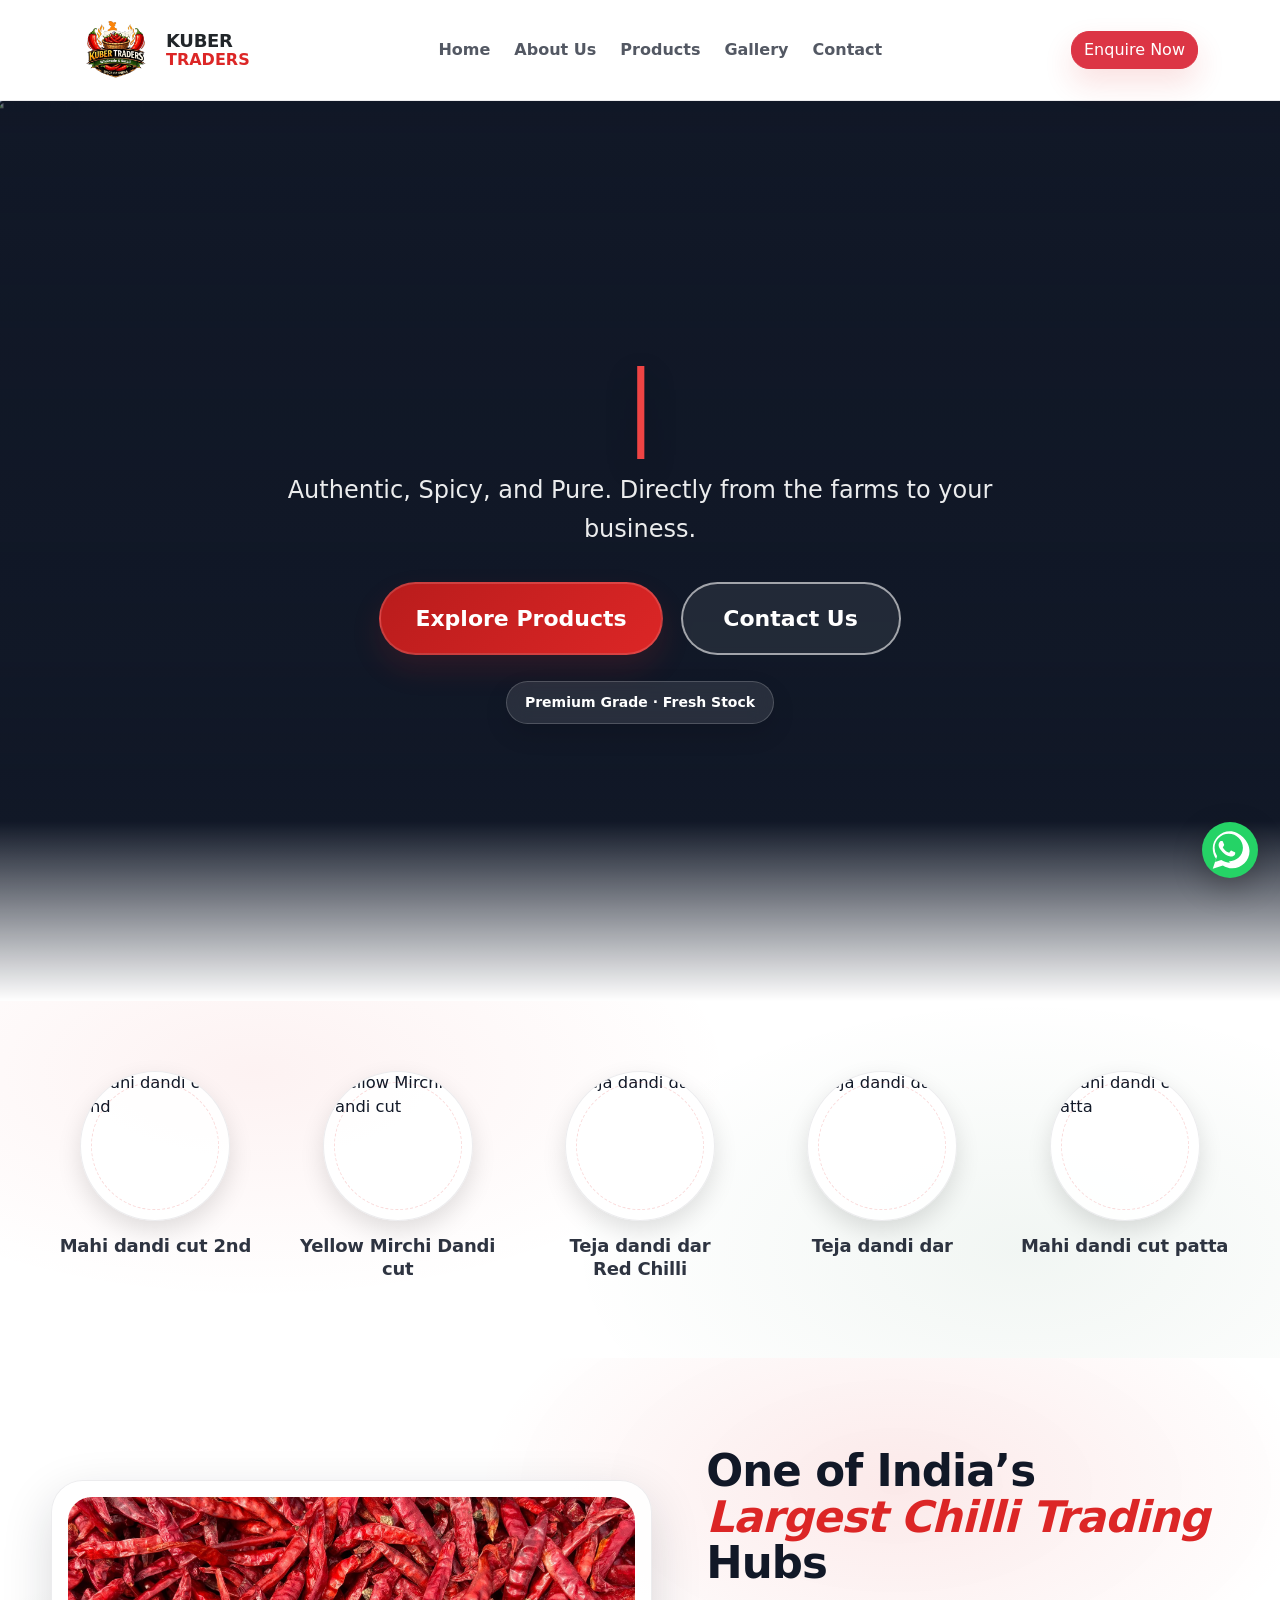
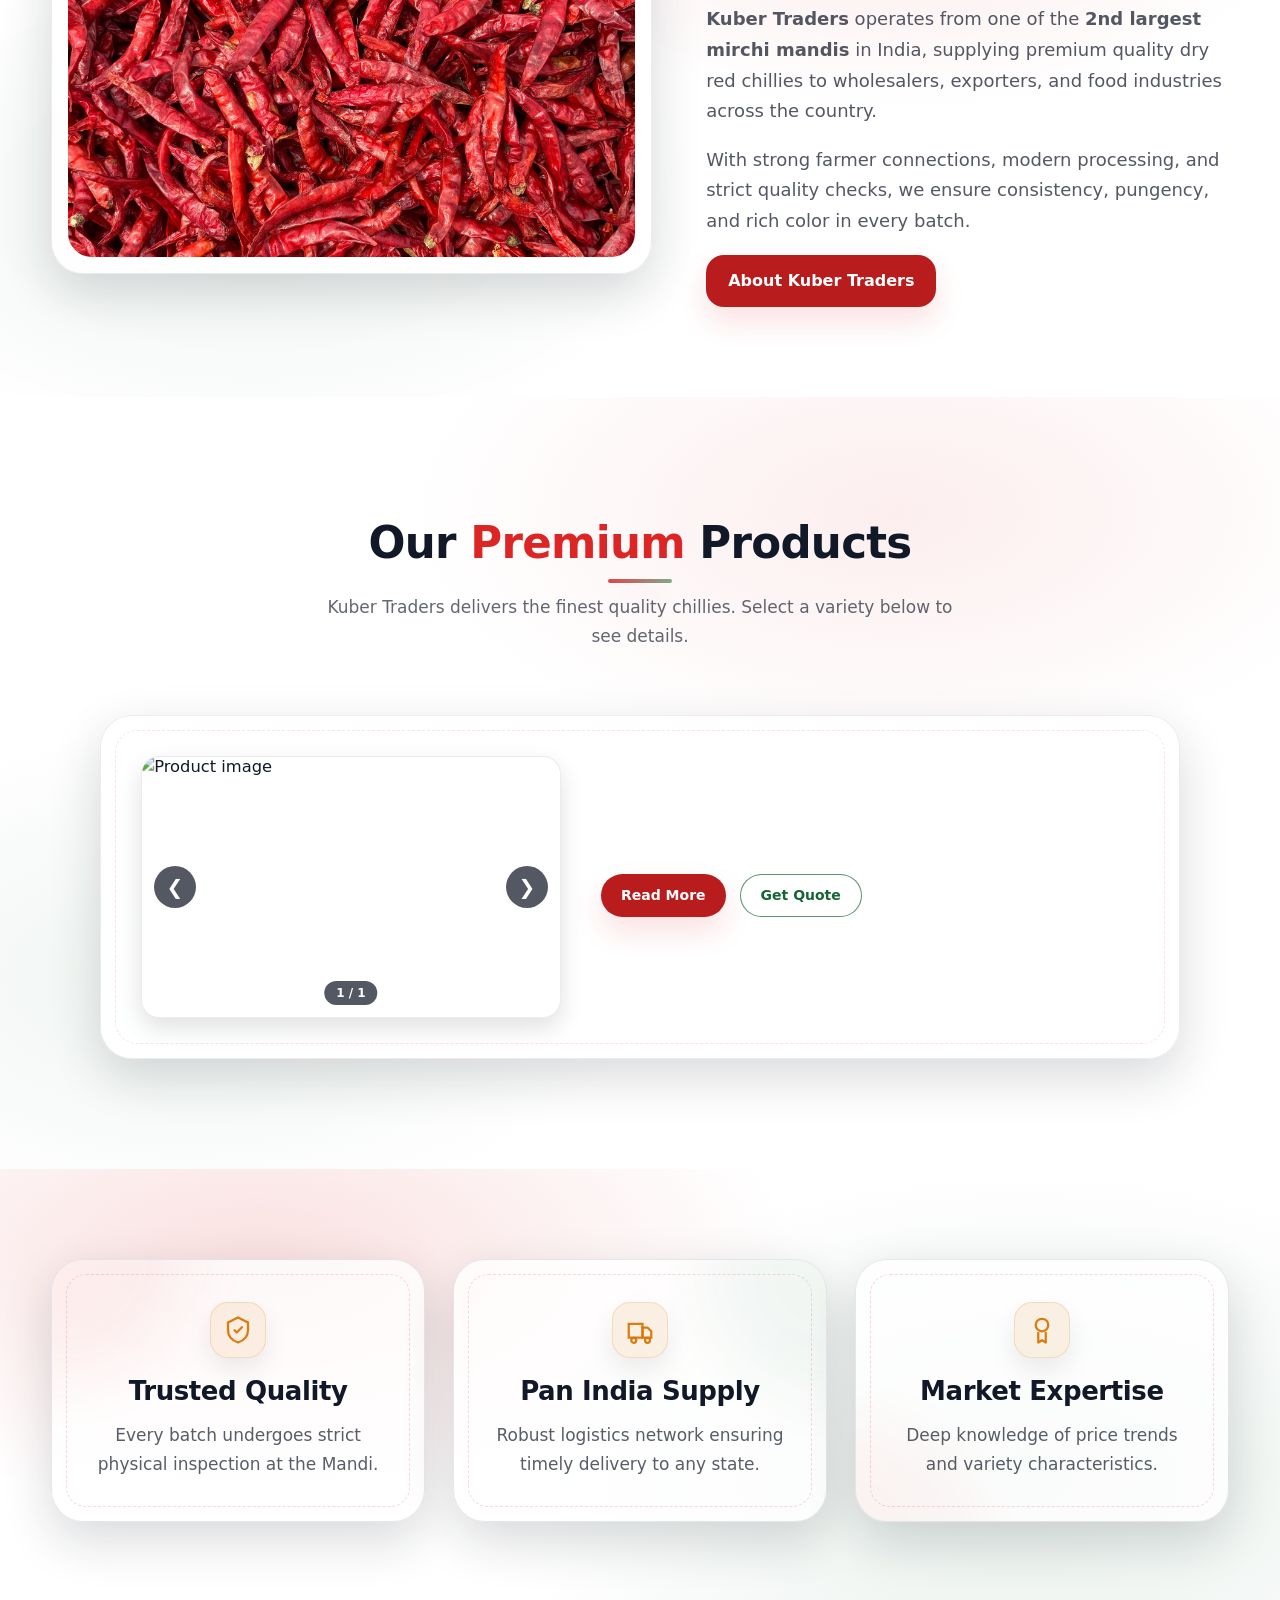
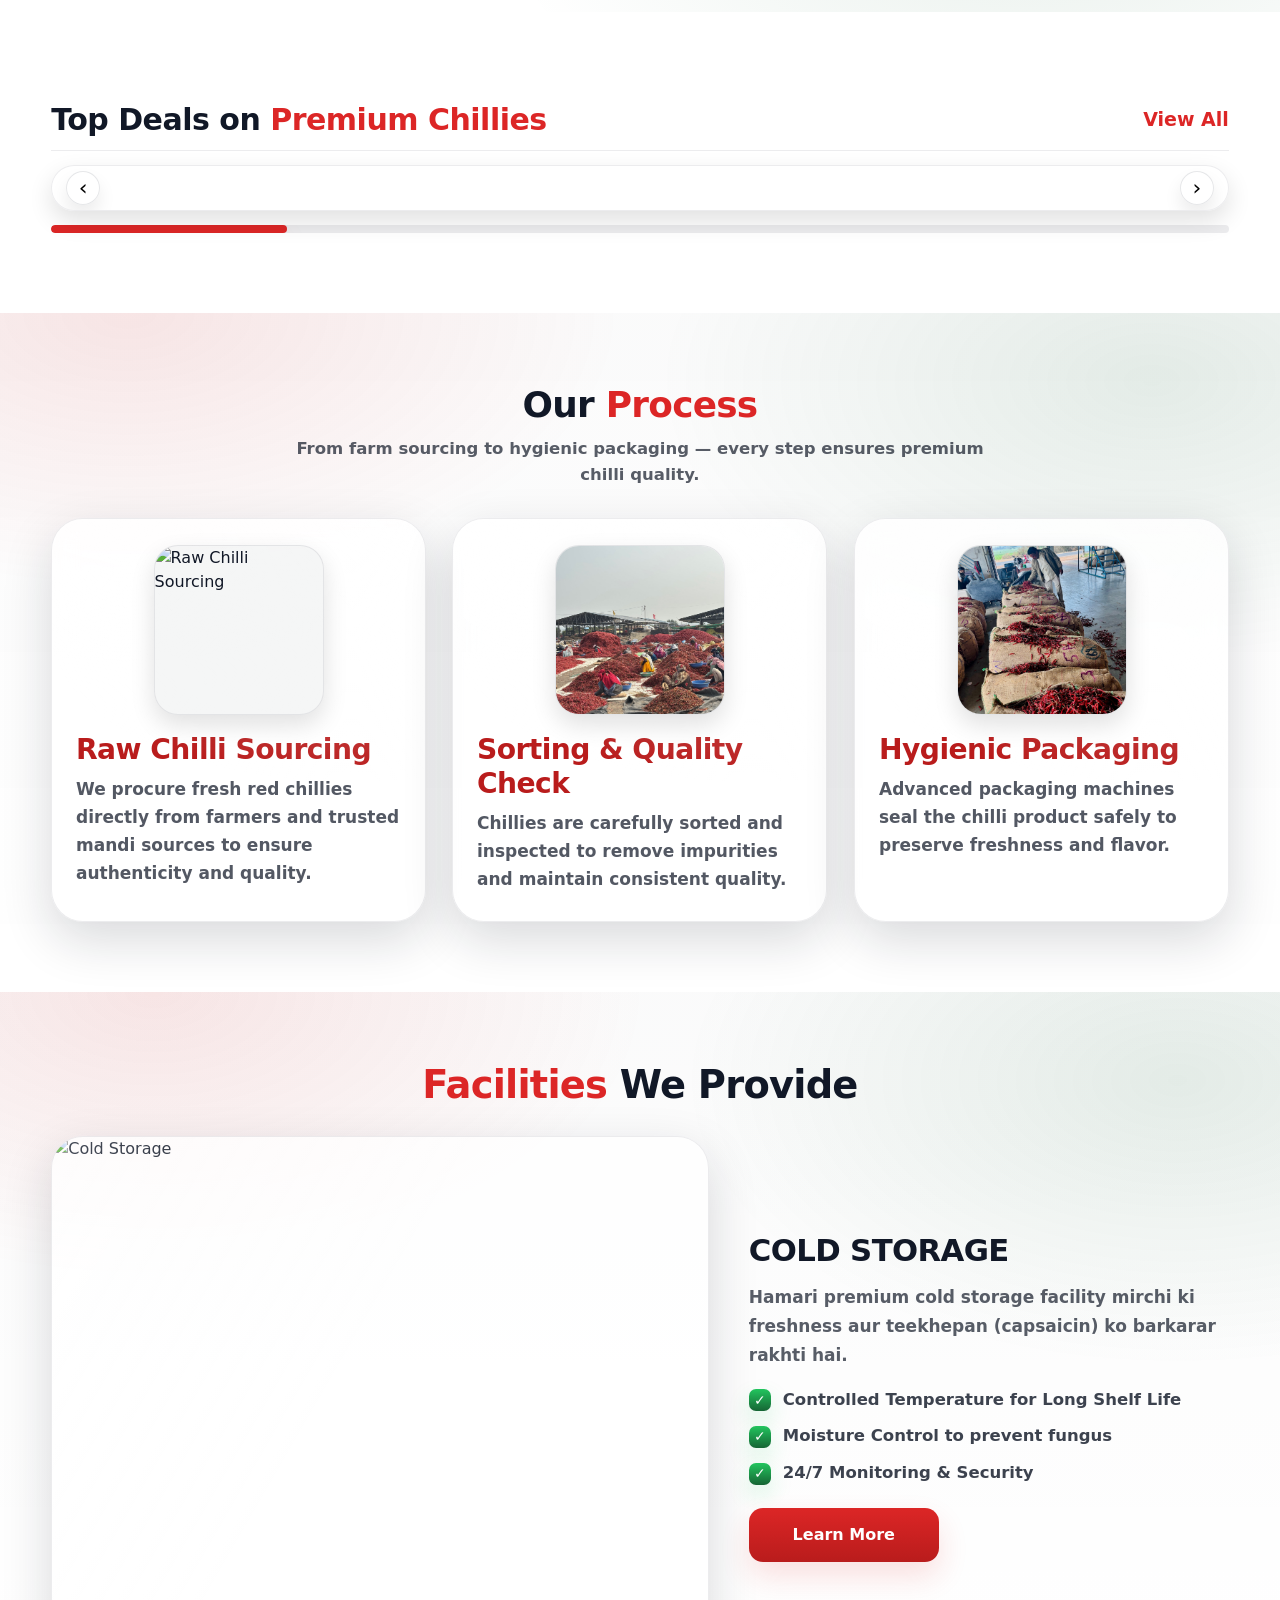
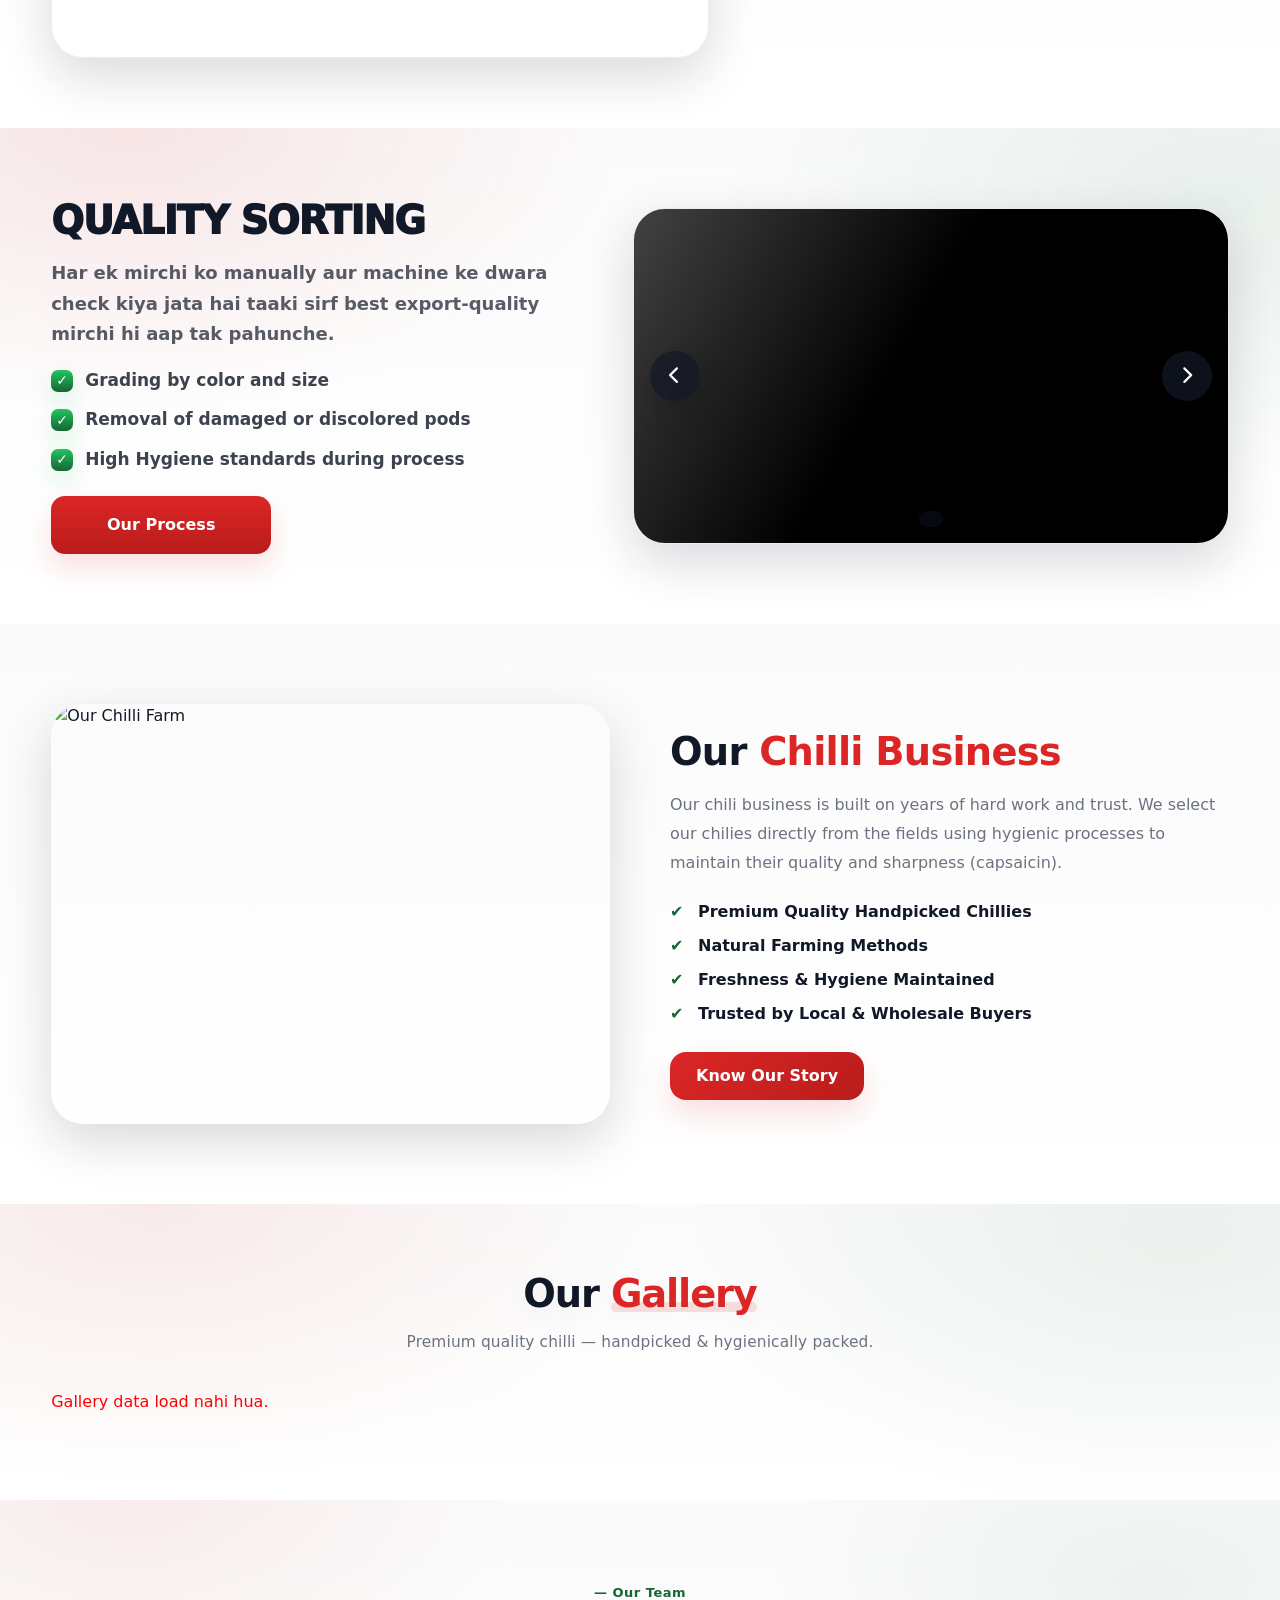
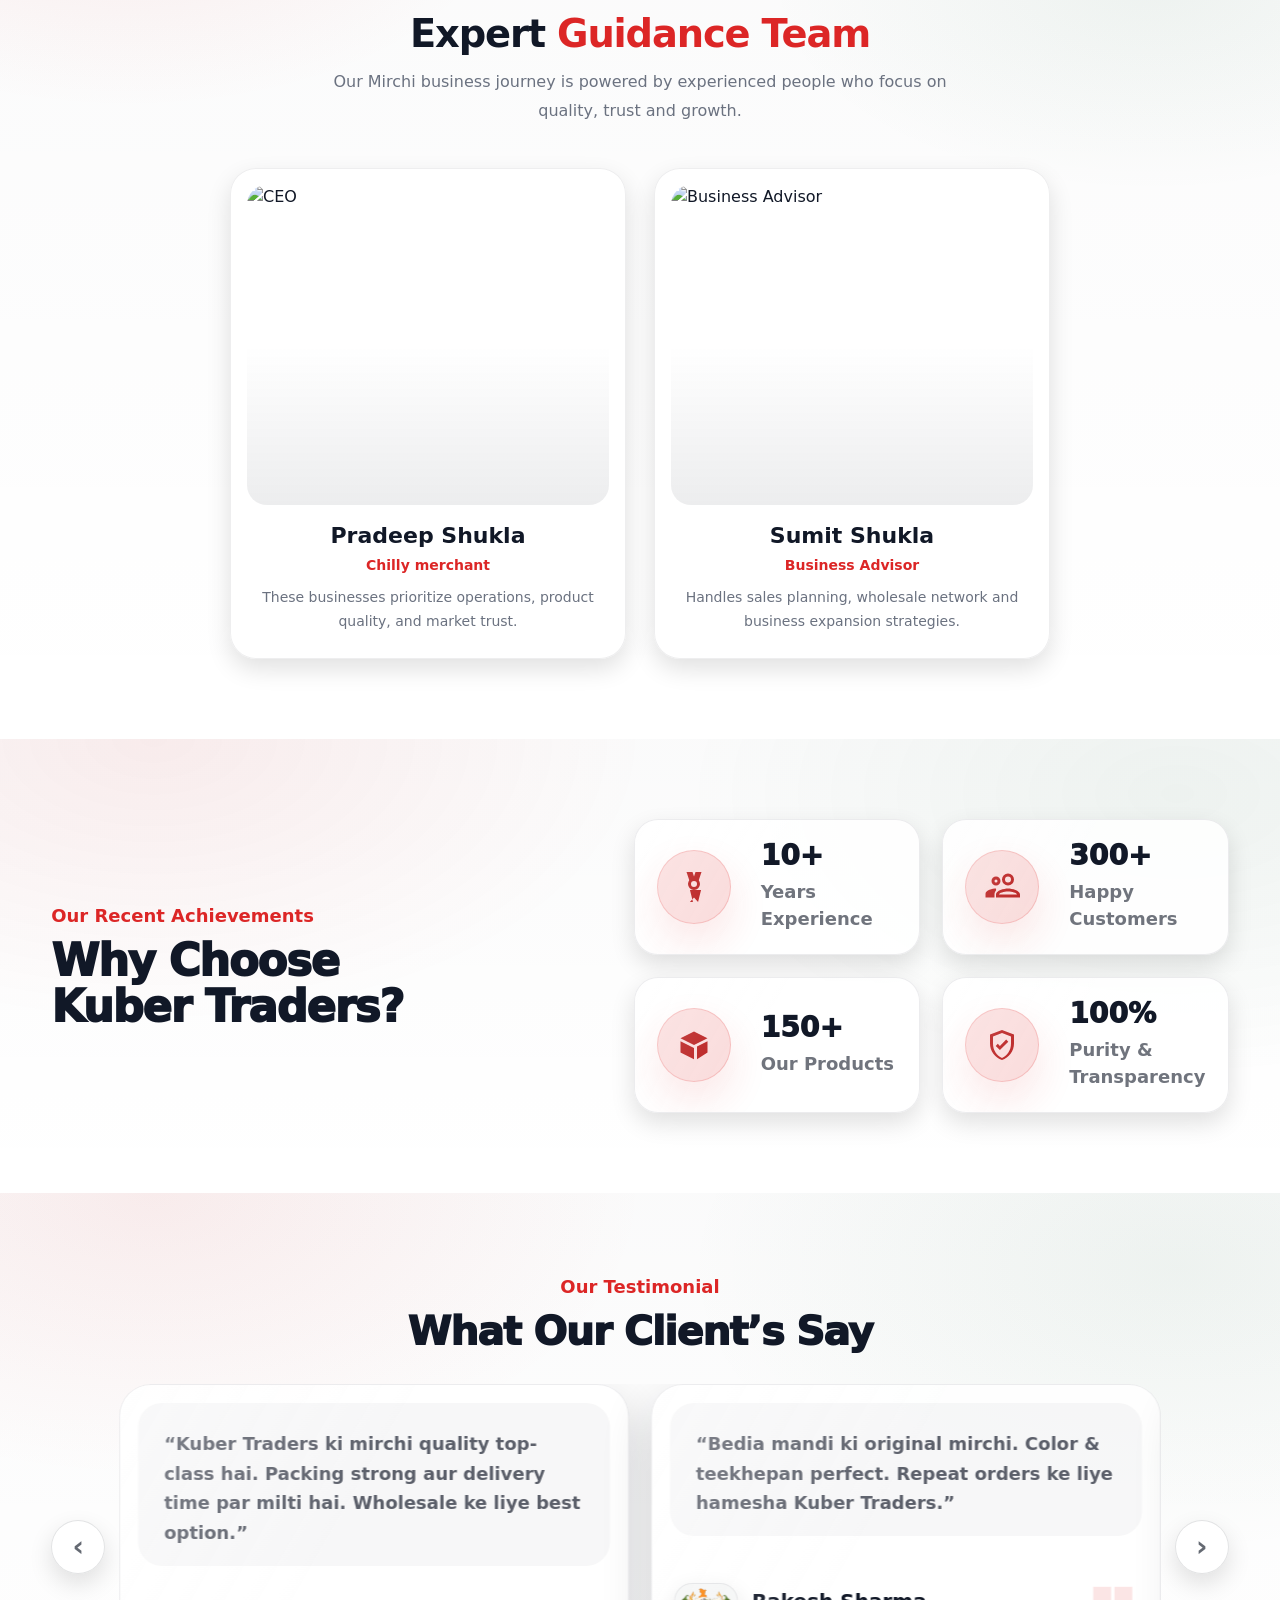
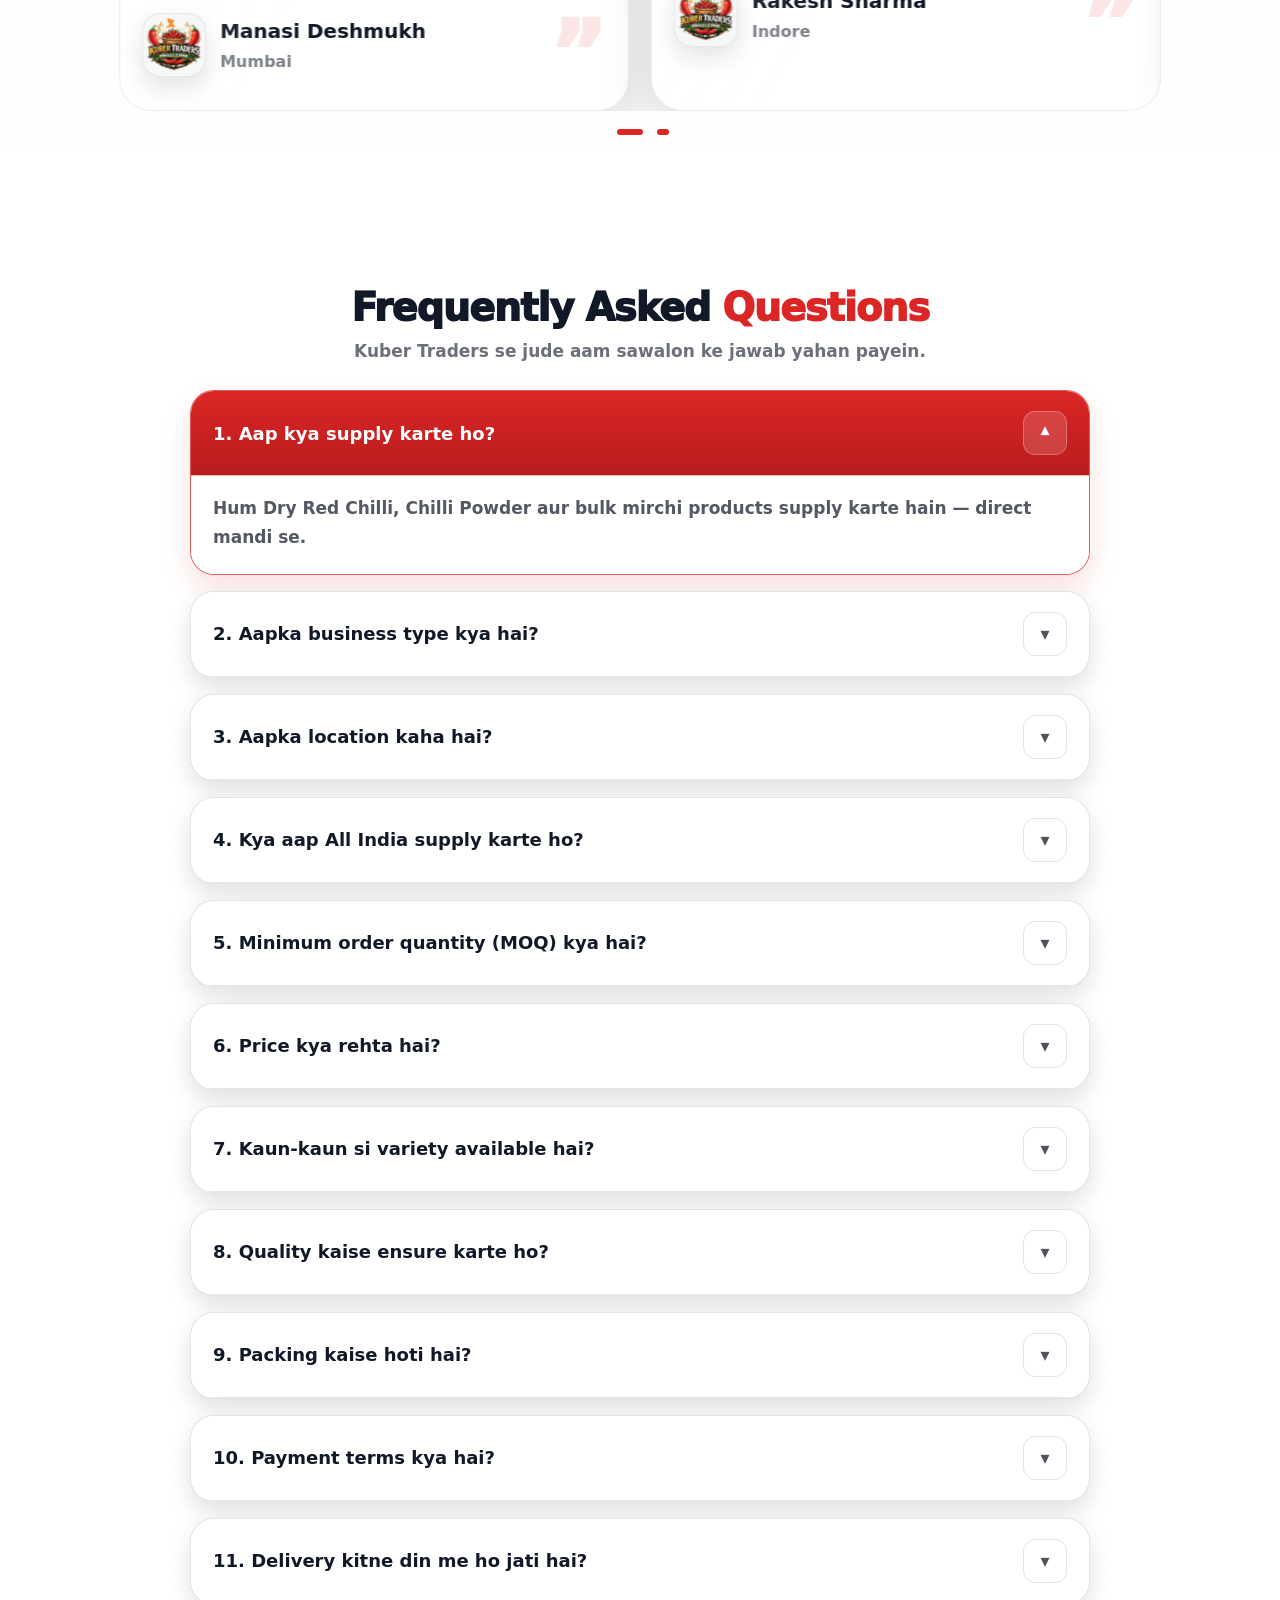
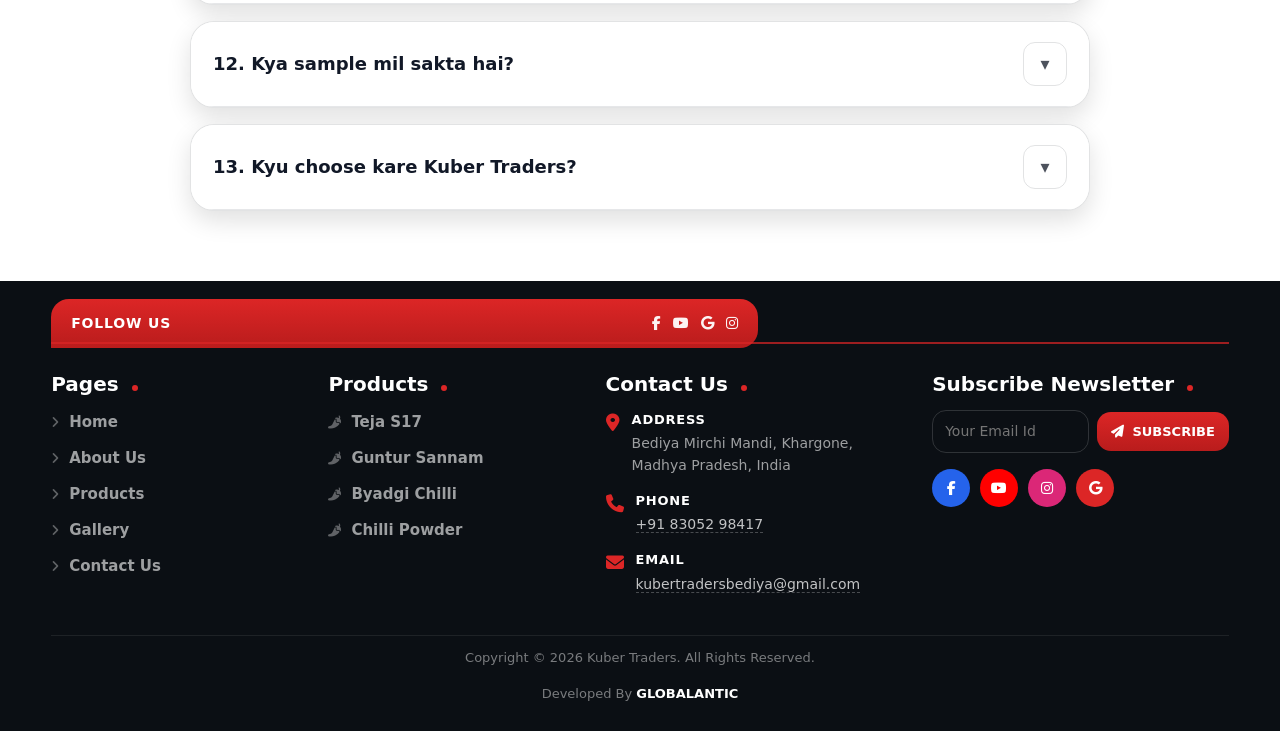
==== commit 042c8015: "Update frontend latest code" ====
--- a/index.html
+++ b/index.html
@@ -4,7 +4,7 @@
   <meta charset="UTF-8" />
   <meta name="viewport" content="width=device-width, initial-scale=1.0" />
 
-  <title>Kuber Traders Bedia | Bedia Ki Sabse Sasti Aur Achhi Quality Mirchi Wholesale</title>
+  <title>Kuber Traders Bedia testing | Bedia Ki Sabse Sasti Aur Achhi Quality Mirchi Wholesale</title>
 
   <meta name="description" content="Kuber Traders Bedia me sabse sasti aur achhi quality mirchi wholesale me uplabdh karata hai. Bulk order, thok rate aur bharosemand supply ke liye sampark karein." />
 
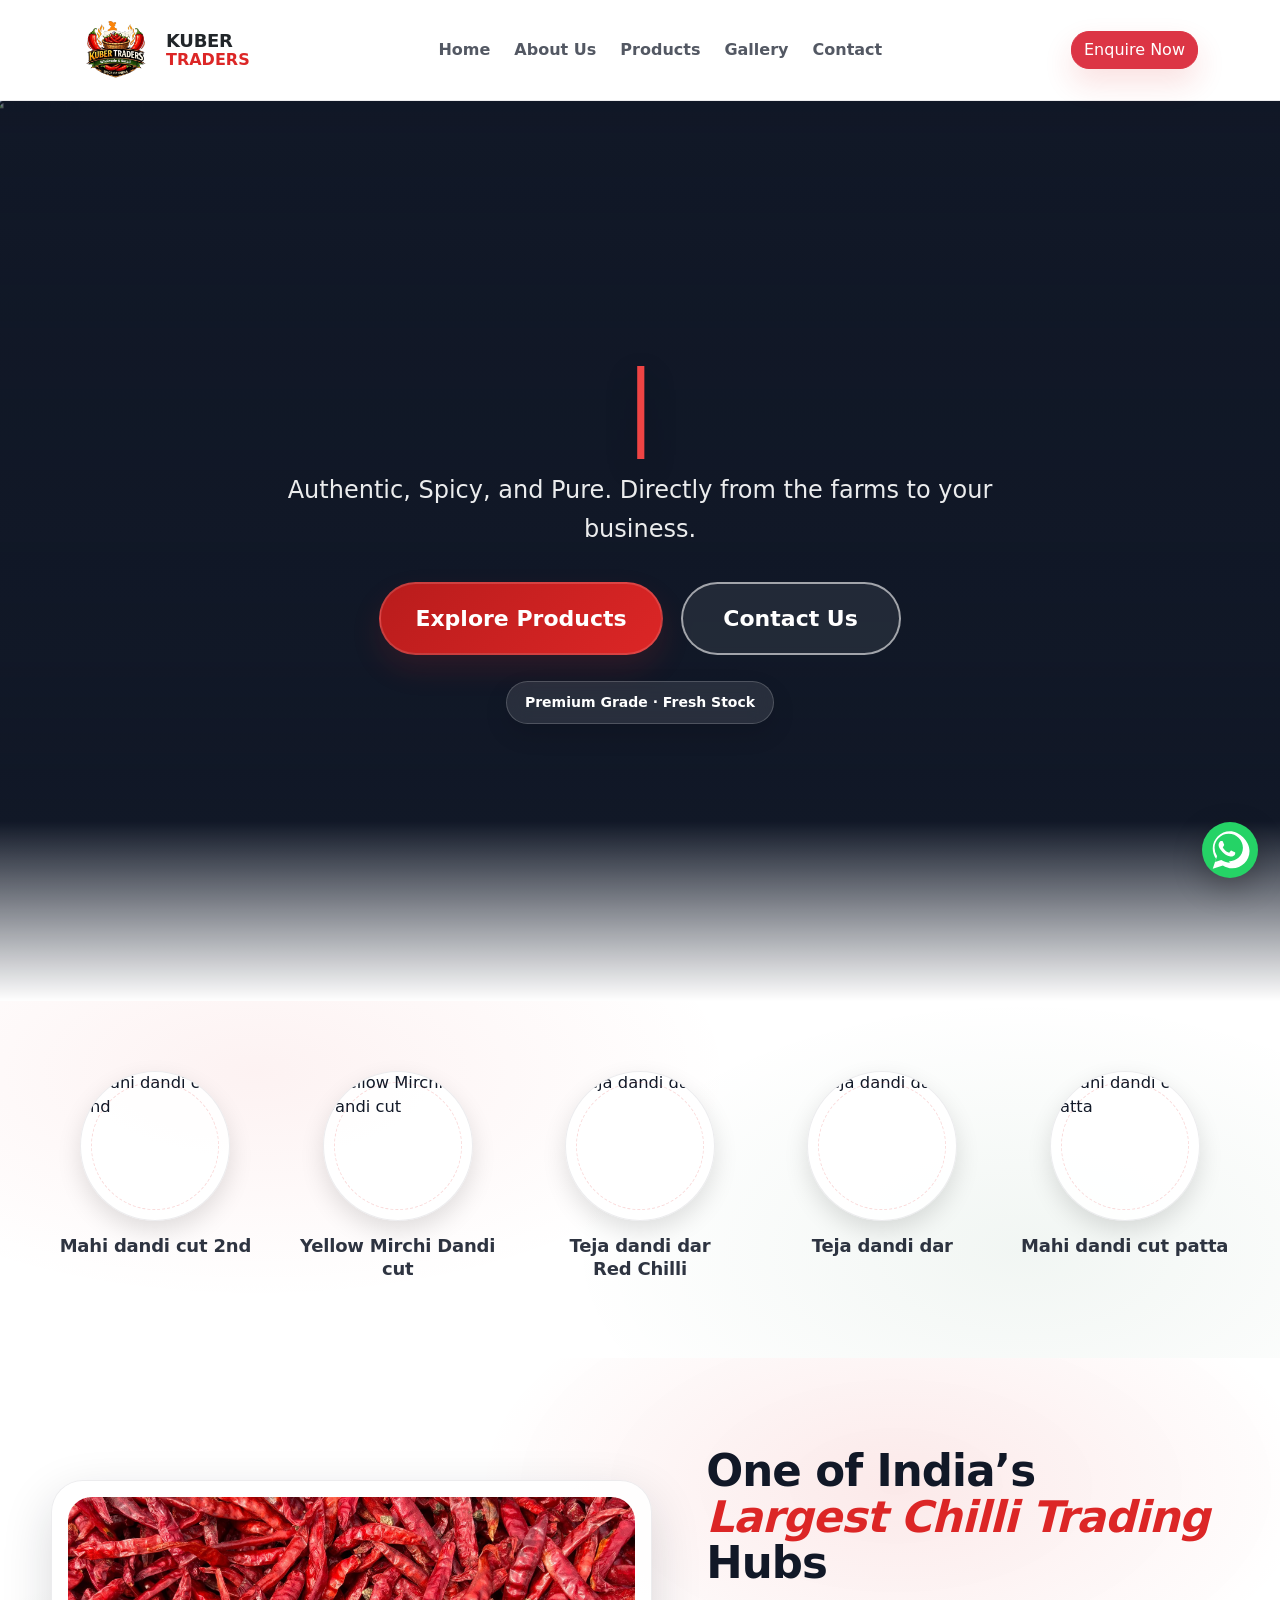
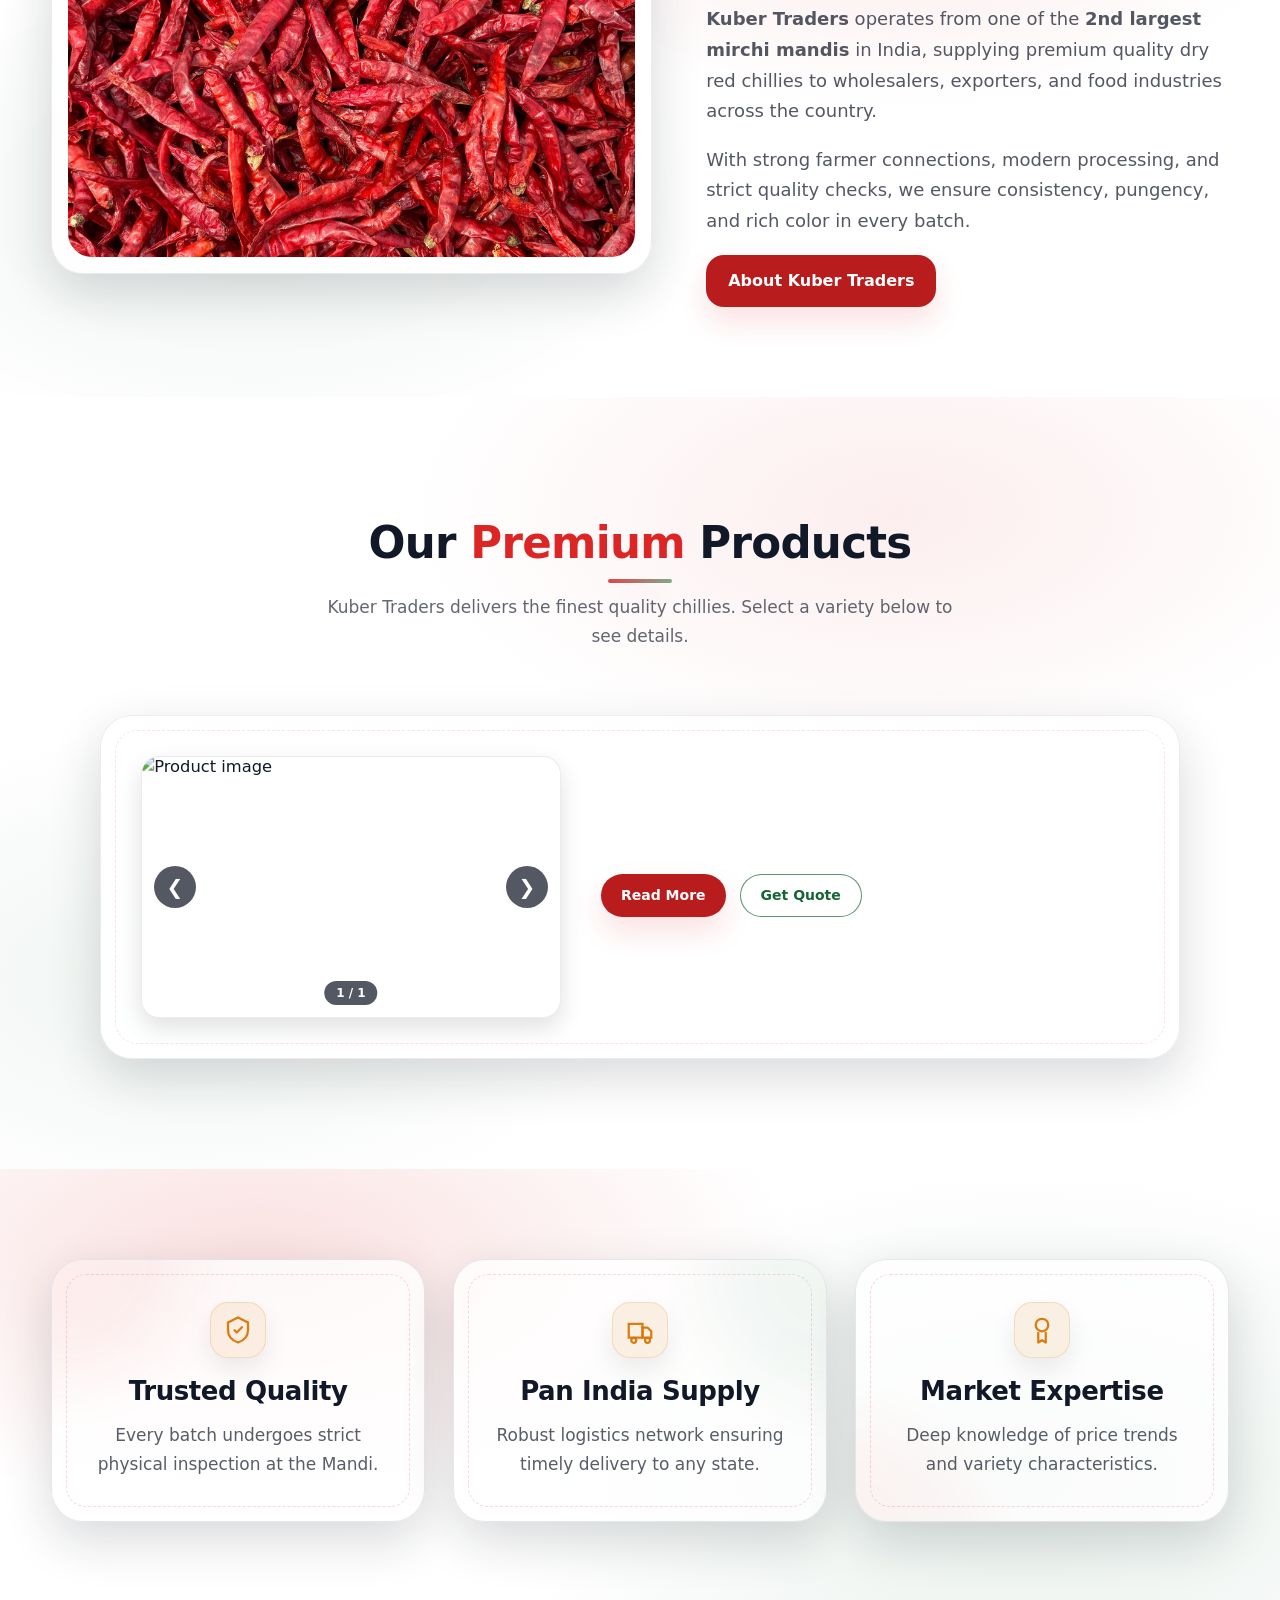
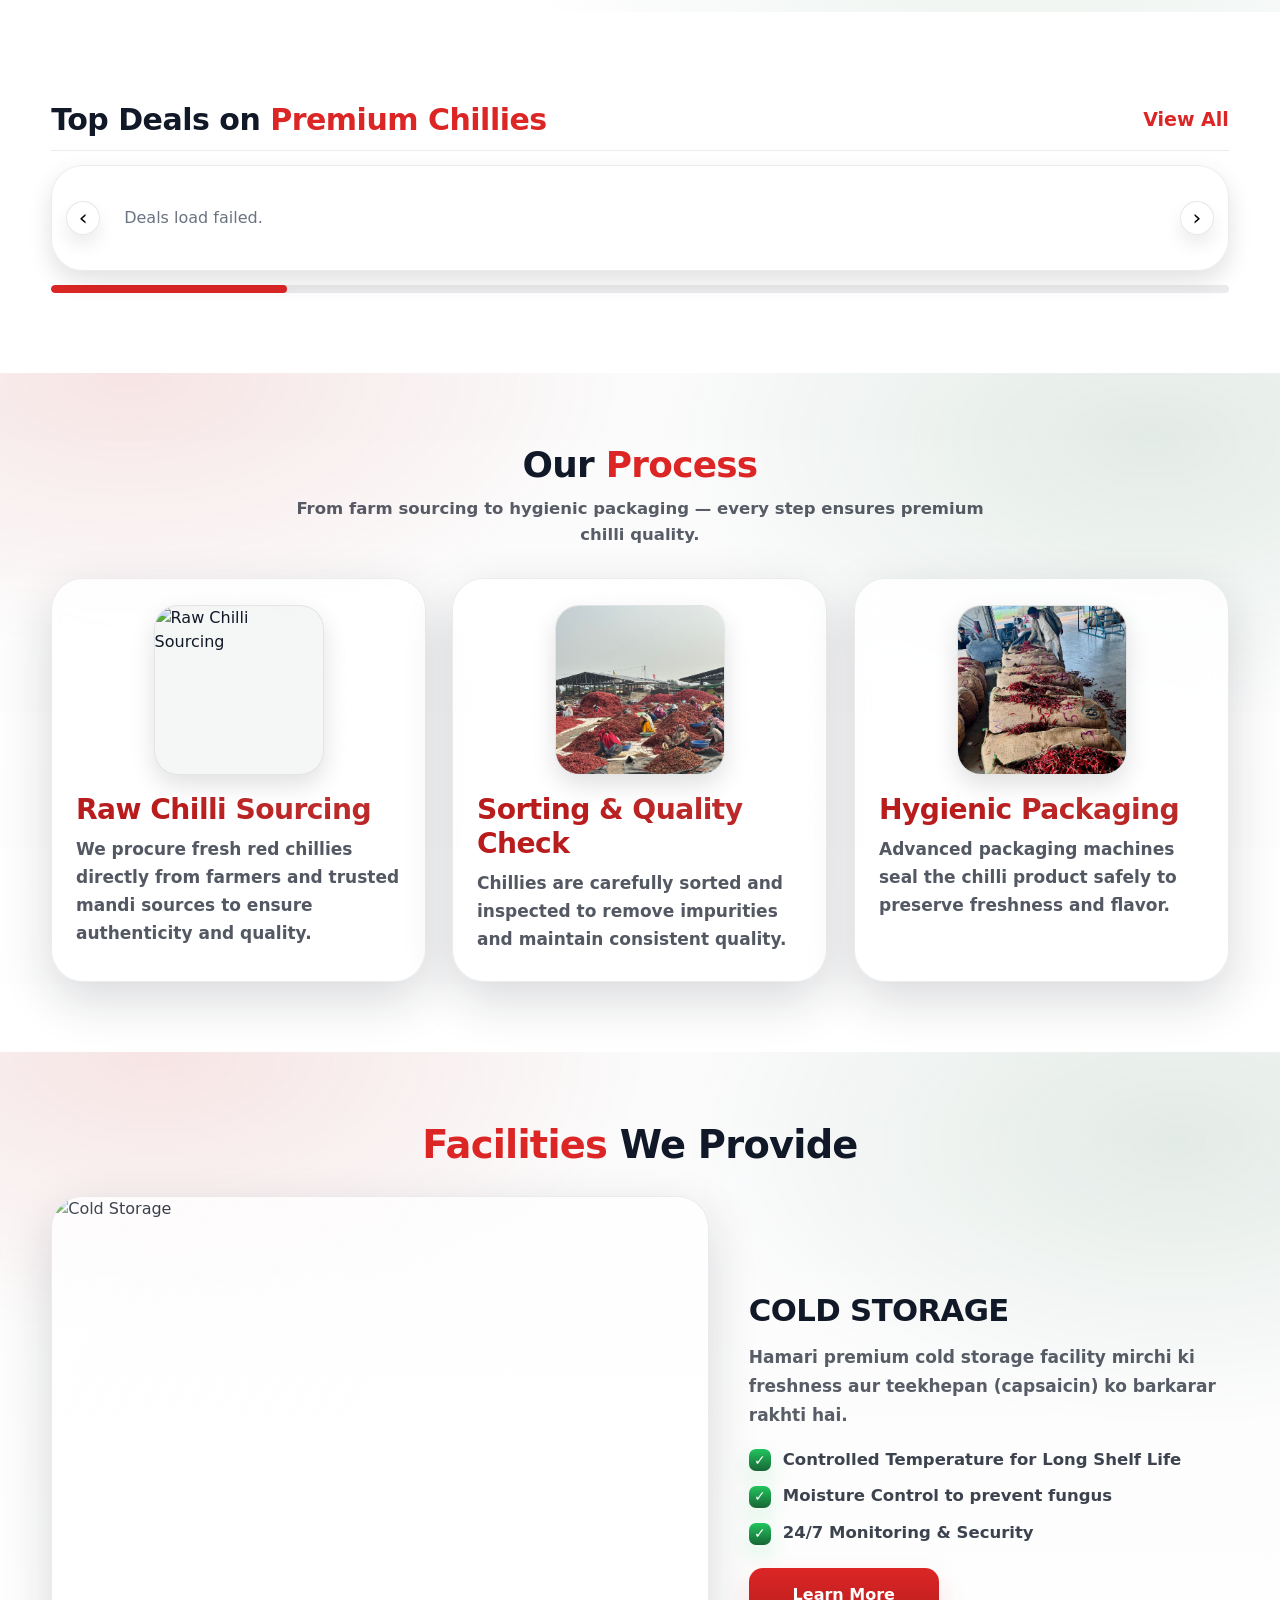
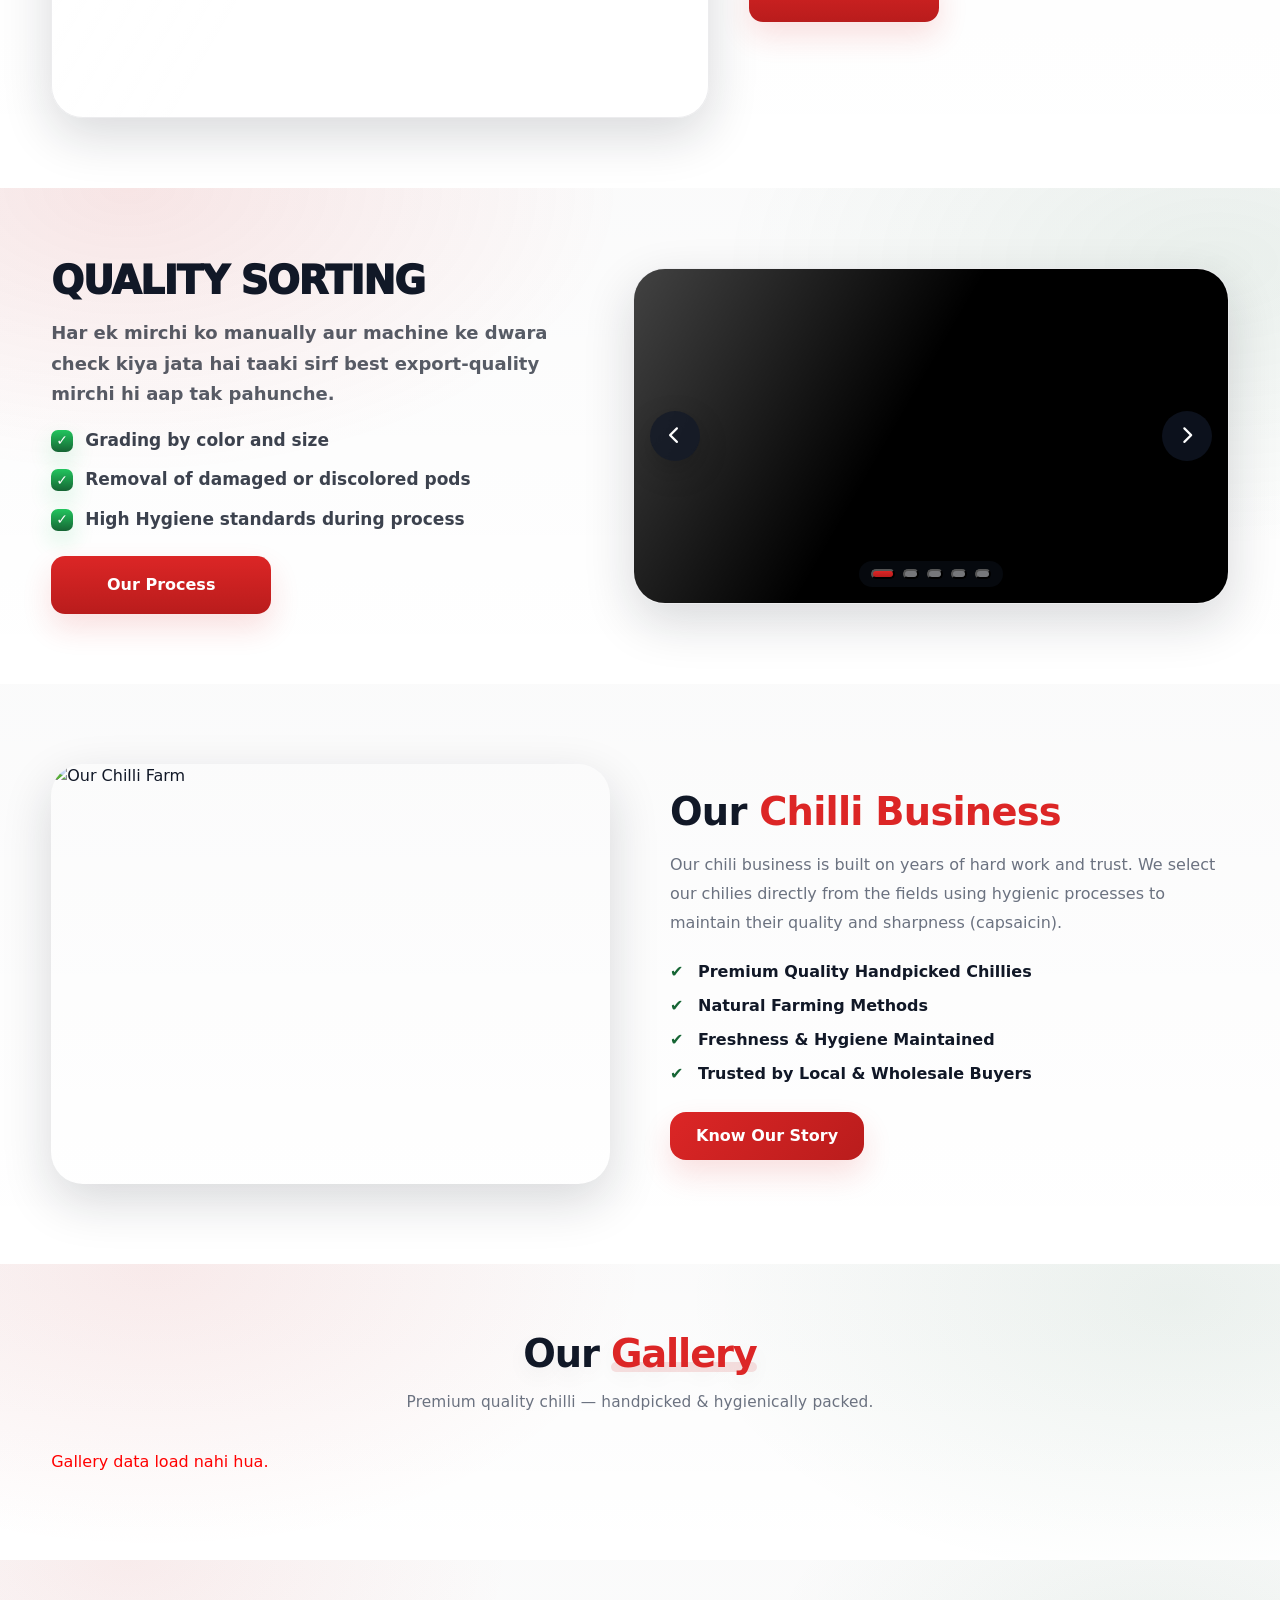
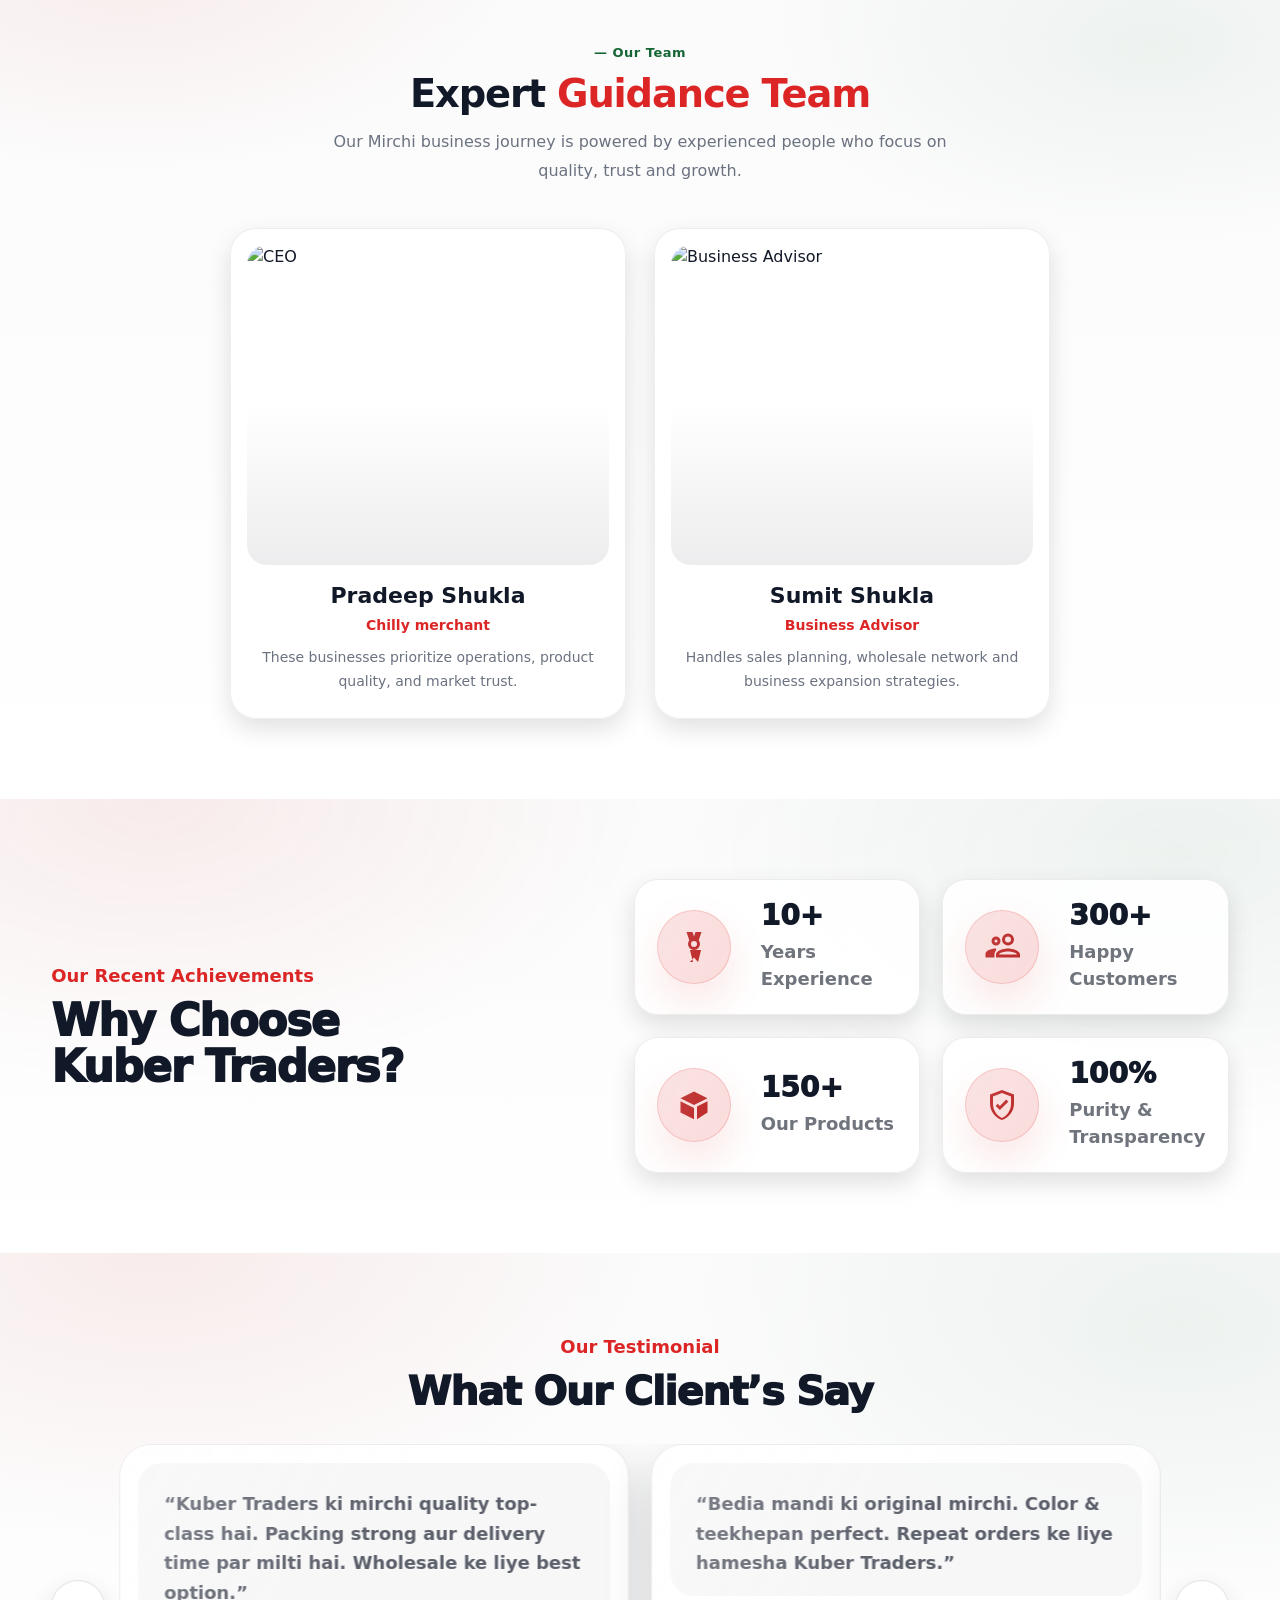
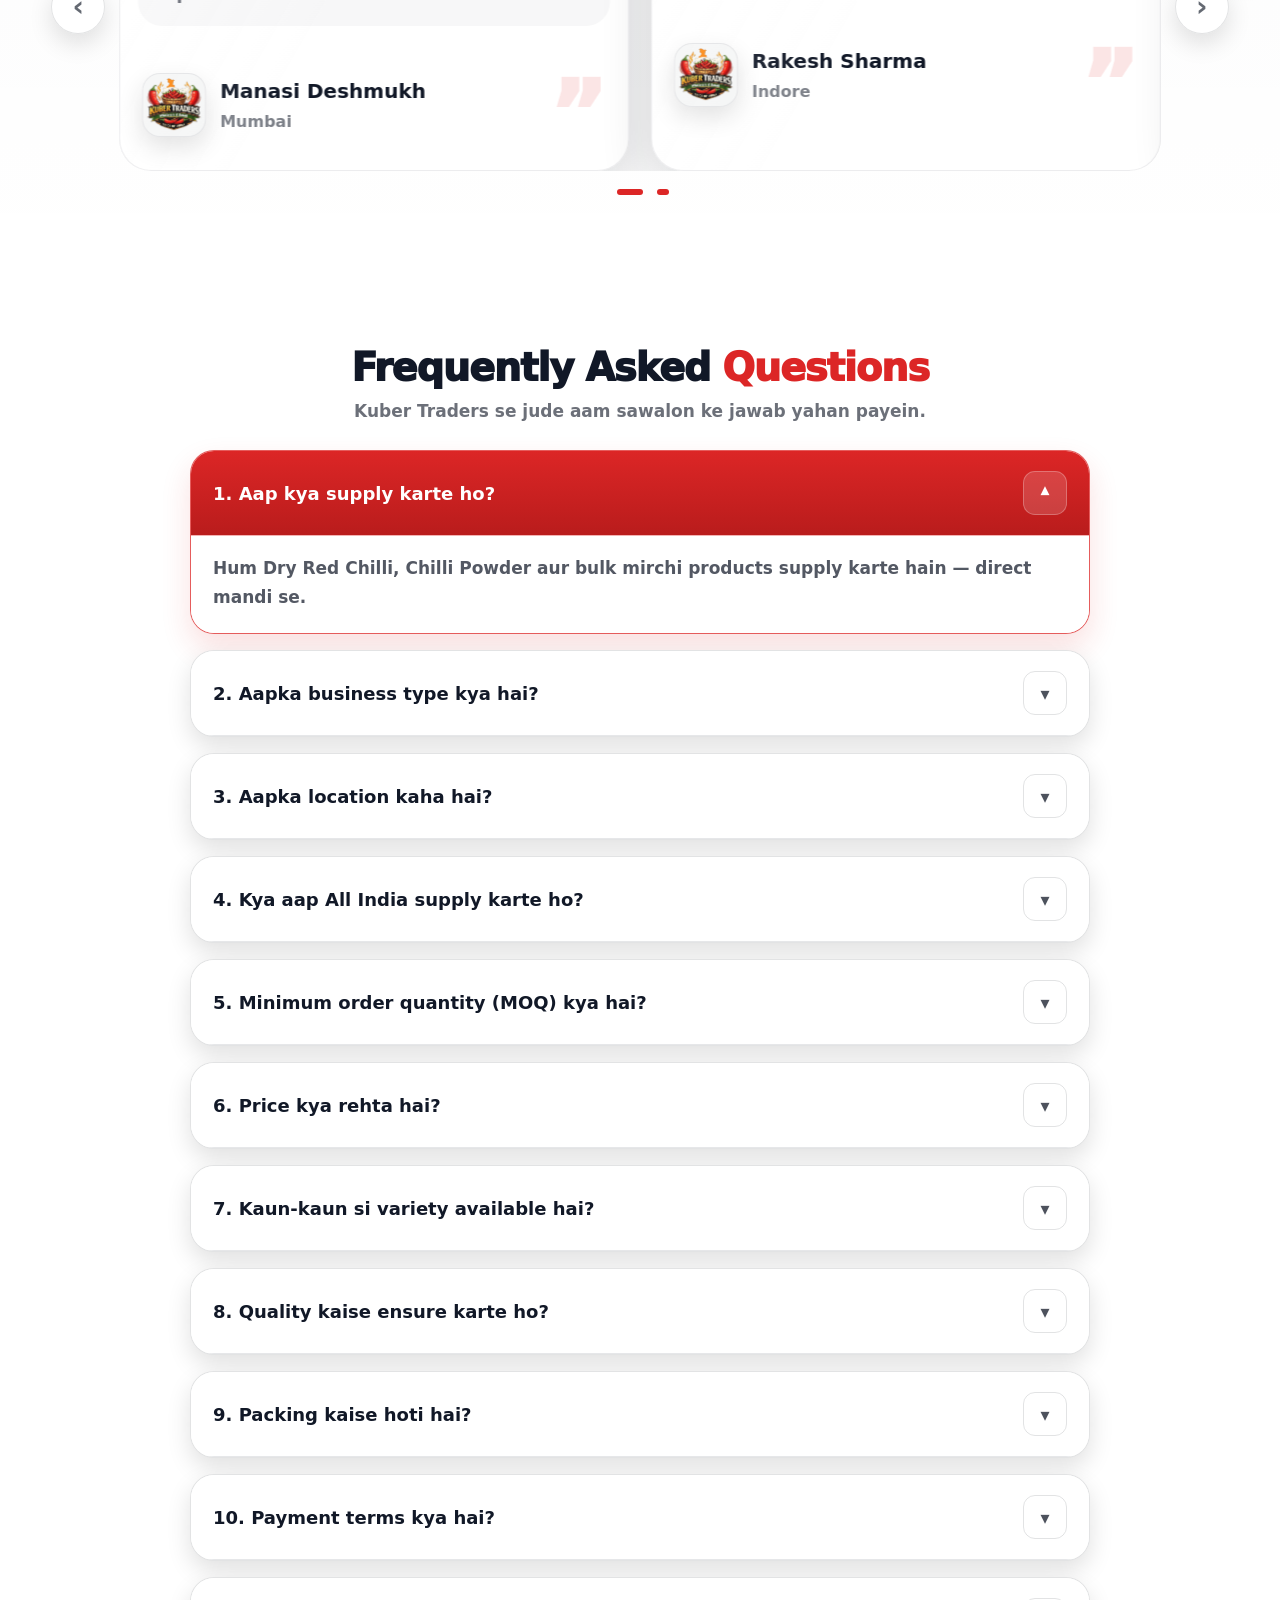
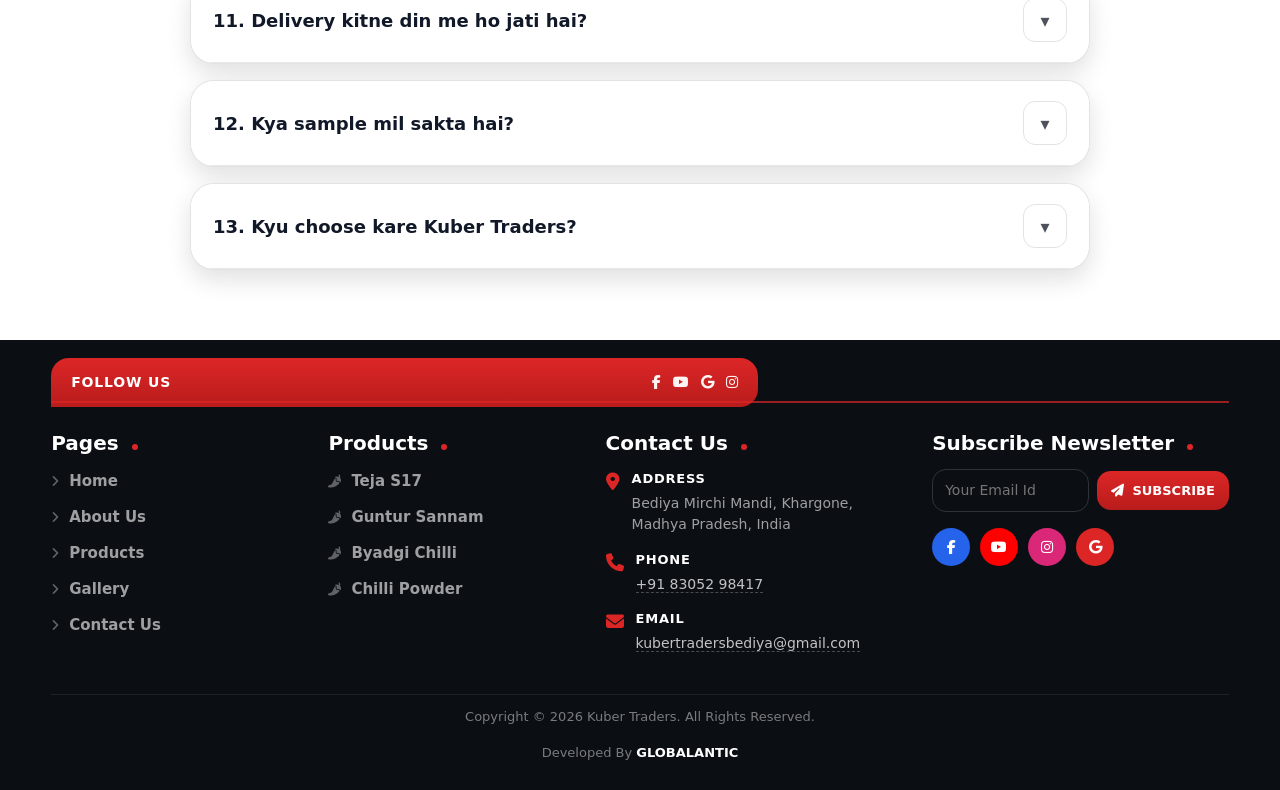
==== commit f90f0ed1: "Update frontend latest code" ====
--- a/index.html
+++ b/index.html
@@ -1249,14 +1249,15 @@
 
   <!-- JS -->
   <script src="./assets/js/config.js"></script>
-  <script src="./assets/js/hero.js"></script>
-  <script src="./assets/js/animation.js"></script>
-  <script src="/front end/assets/js/main.js"></script>
-<script src="/front end/assets/js/premium-product.js"></script>
-<script src="/front end/assets/js/product.js"></script>
-<script src="/front end/assets/js/checkout.js"></script>
+<script src="./assets/js/hero.js"></script>
+<script src="./assets/js/animation.js"></script>
+<script src="./assets/js/main.js"></script>
+<script src="./assets/js/premium-product.js"></script>
+<script src="./assets/js/product.js"></script>
+<script src="./assets/js/checkout.js"></script>
+<script src="./assets/js/gellary.js"></script>
 <script src="https://cdn.jsdelivr.net/npm/@emailjs/browser@4/dist/email.min.js"></script>
-<script src="assets/js/gellary.js"></script>
+<!-- <script src="assets/js/gellary.js"></script> -->
 
 </body>
 </html>
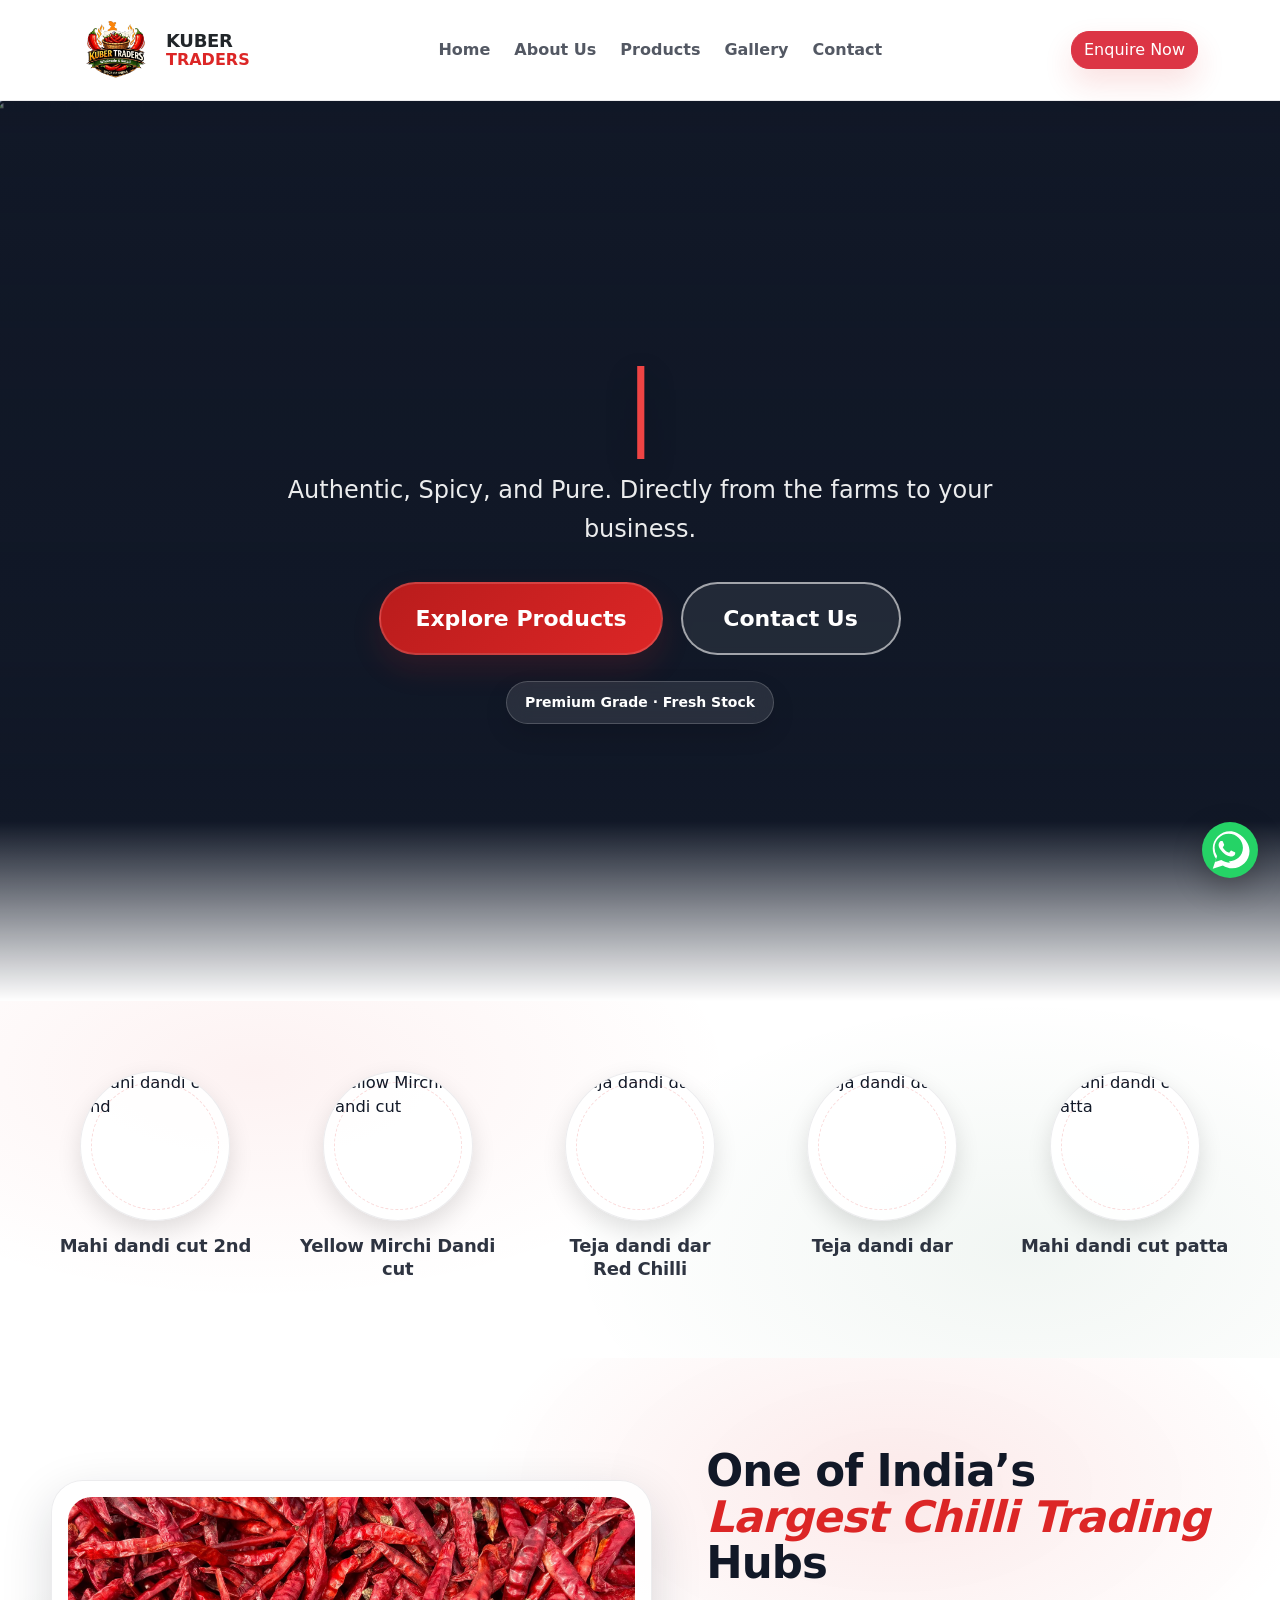
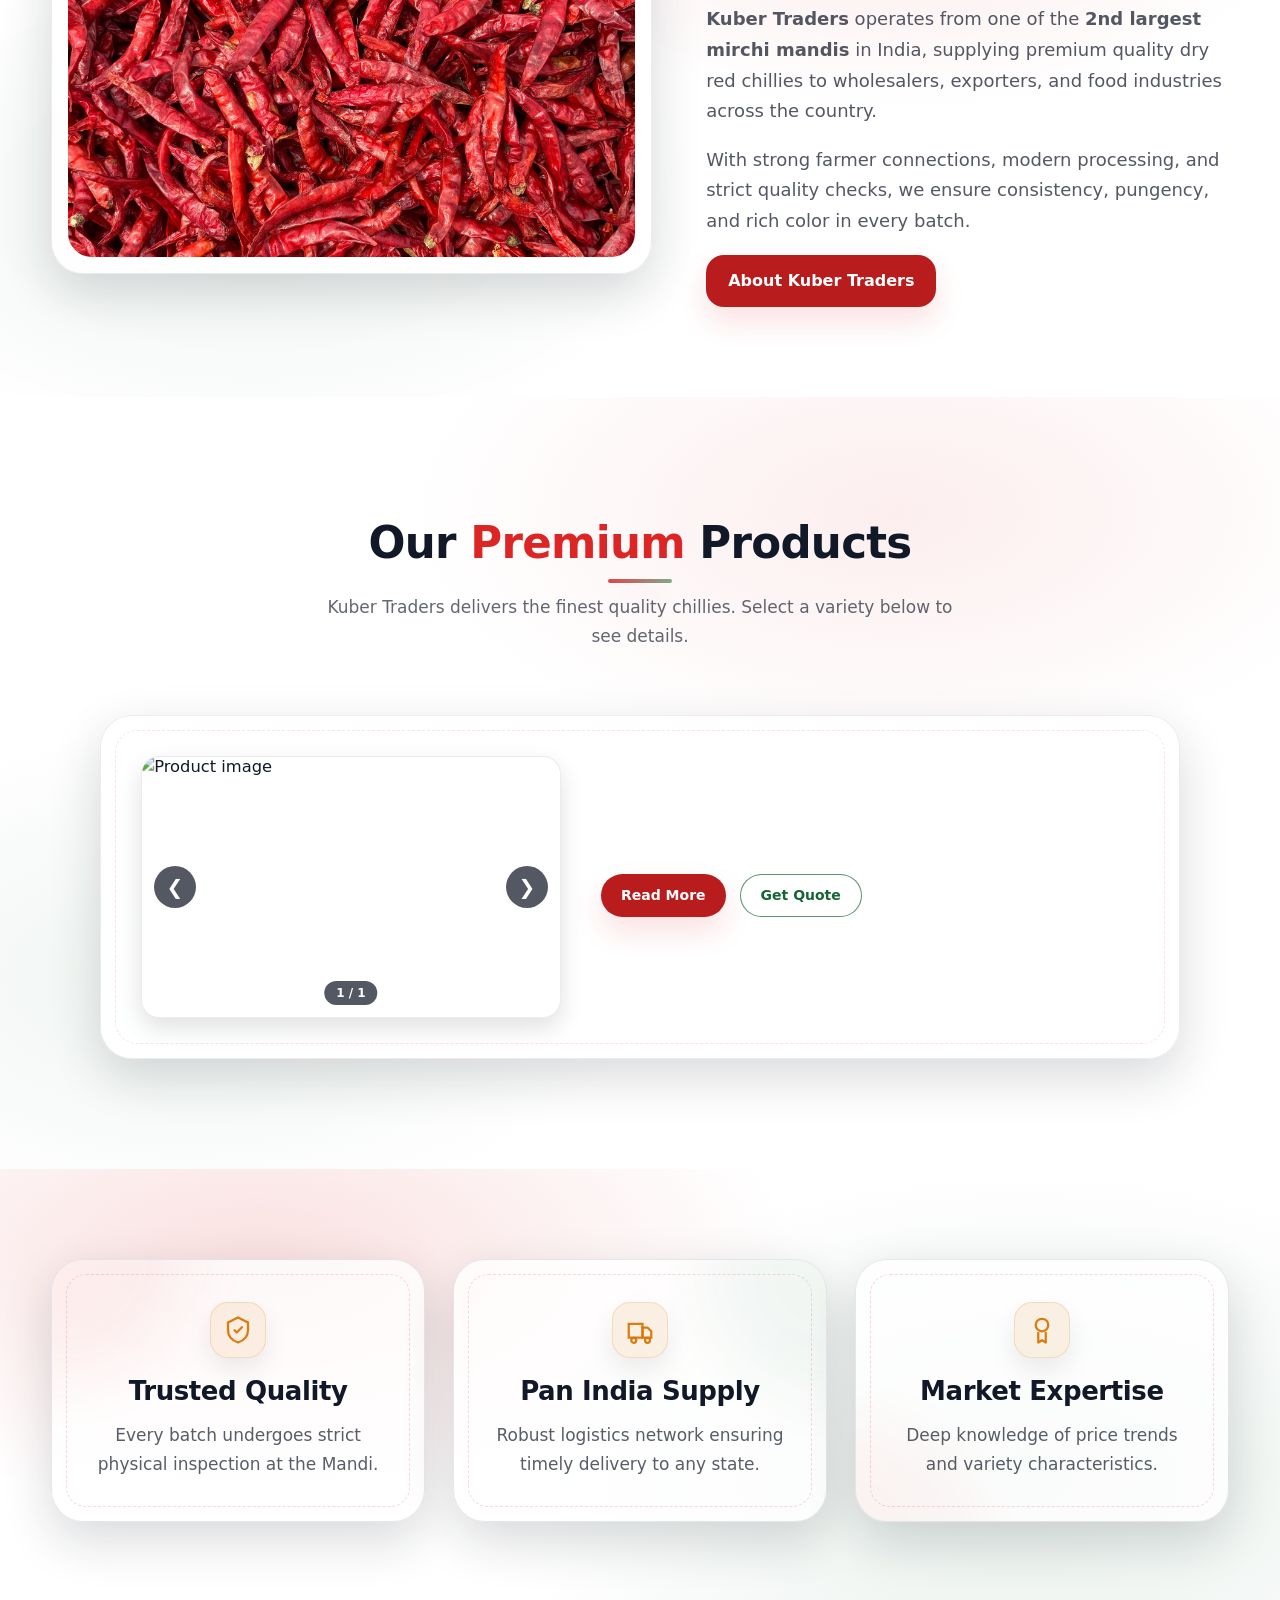
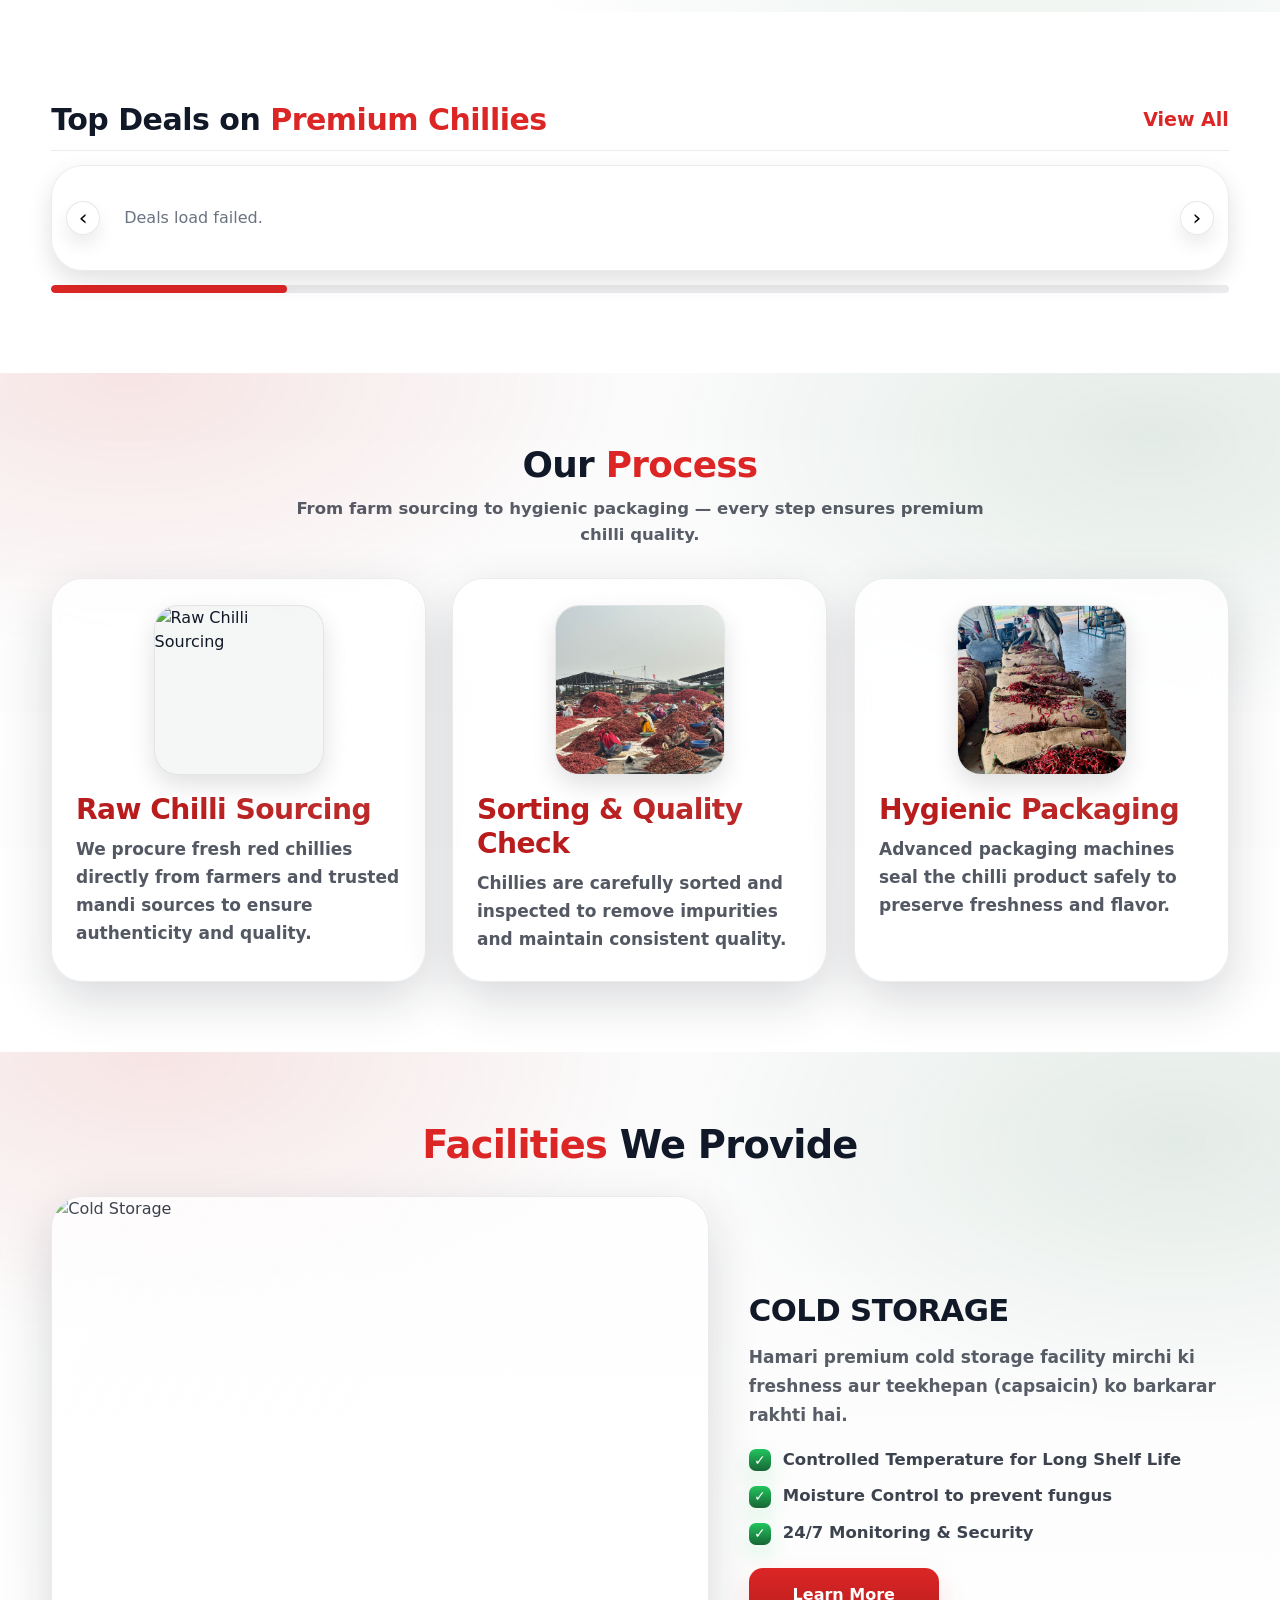
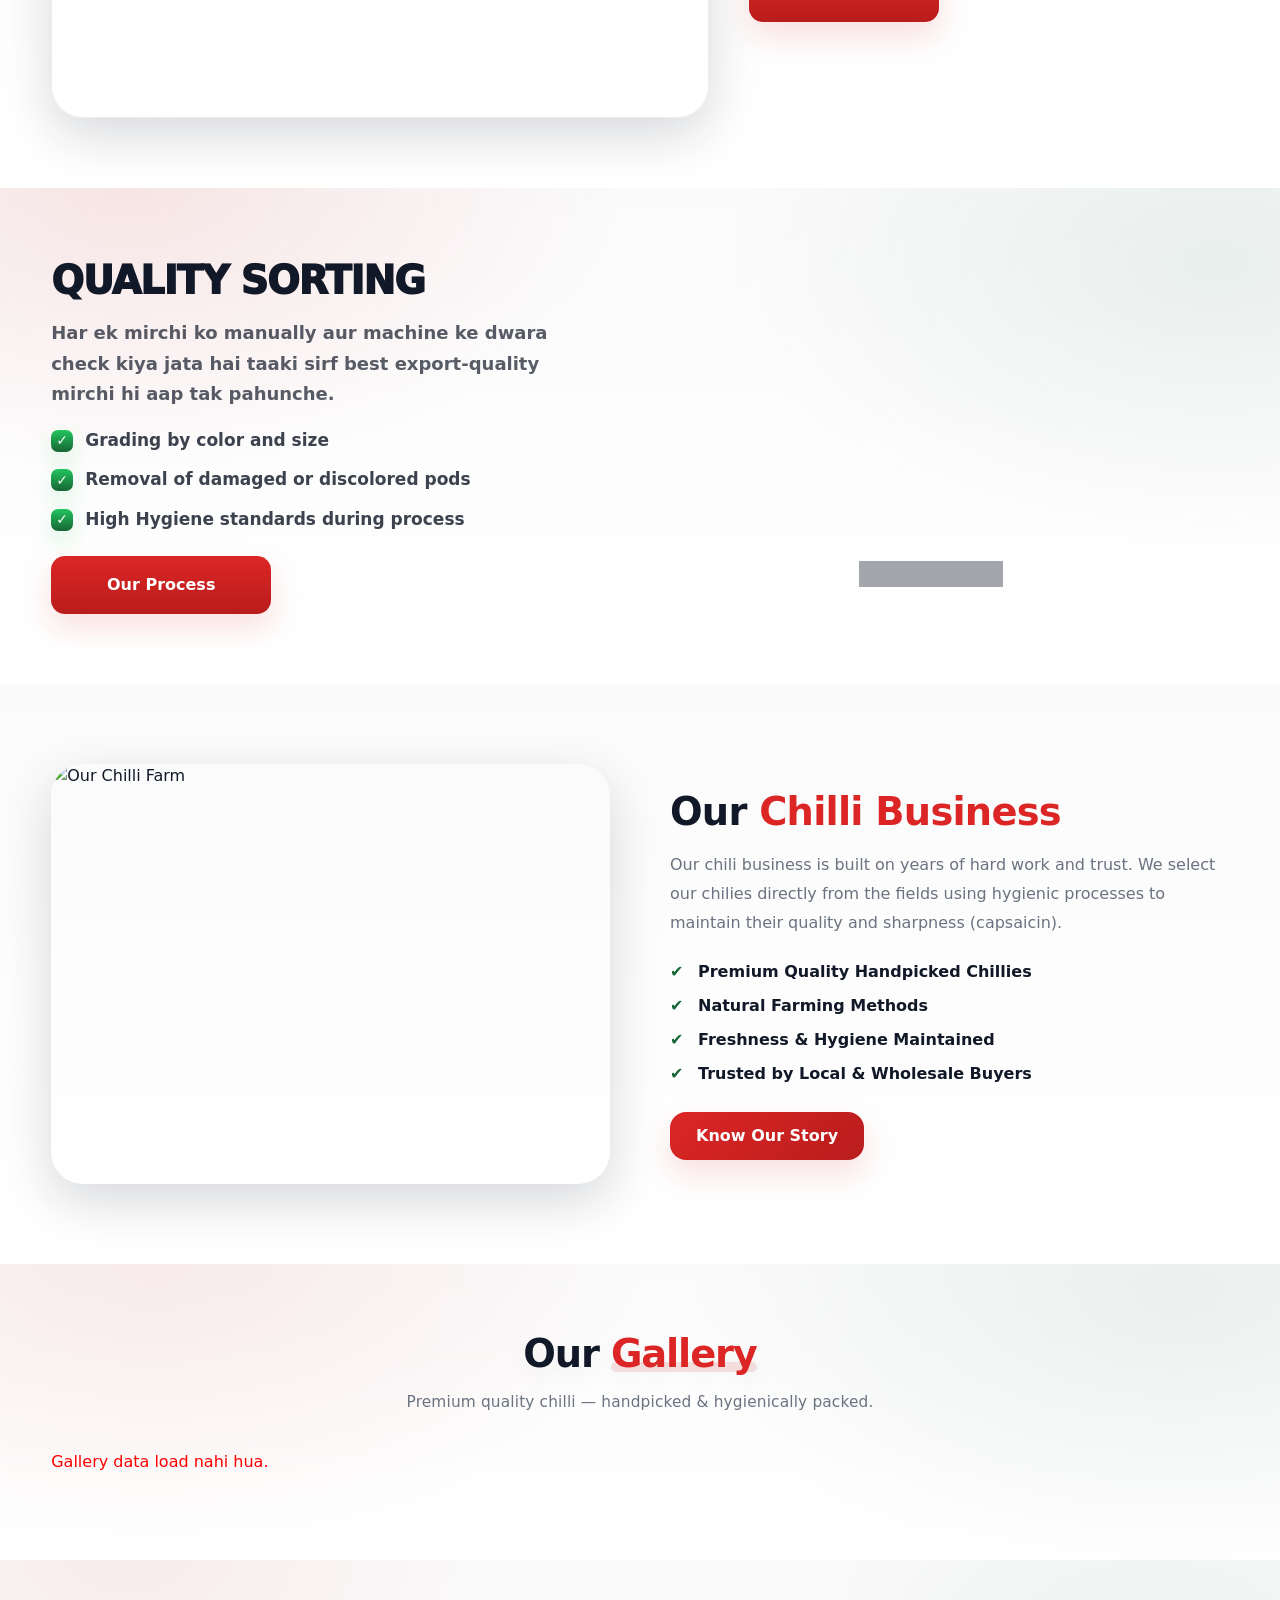
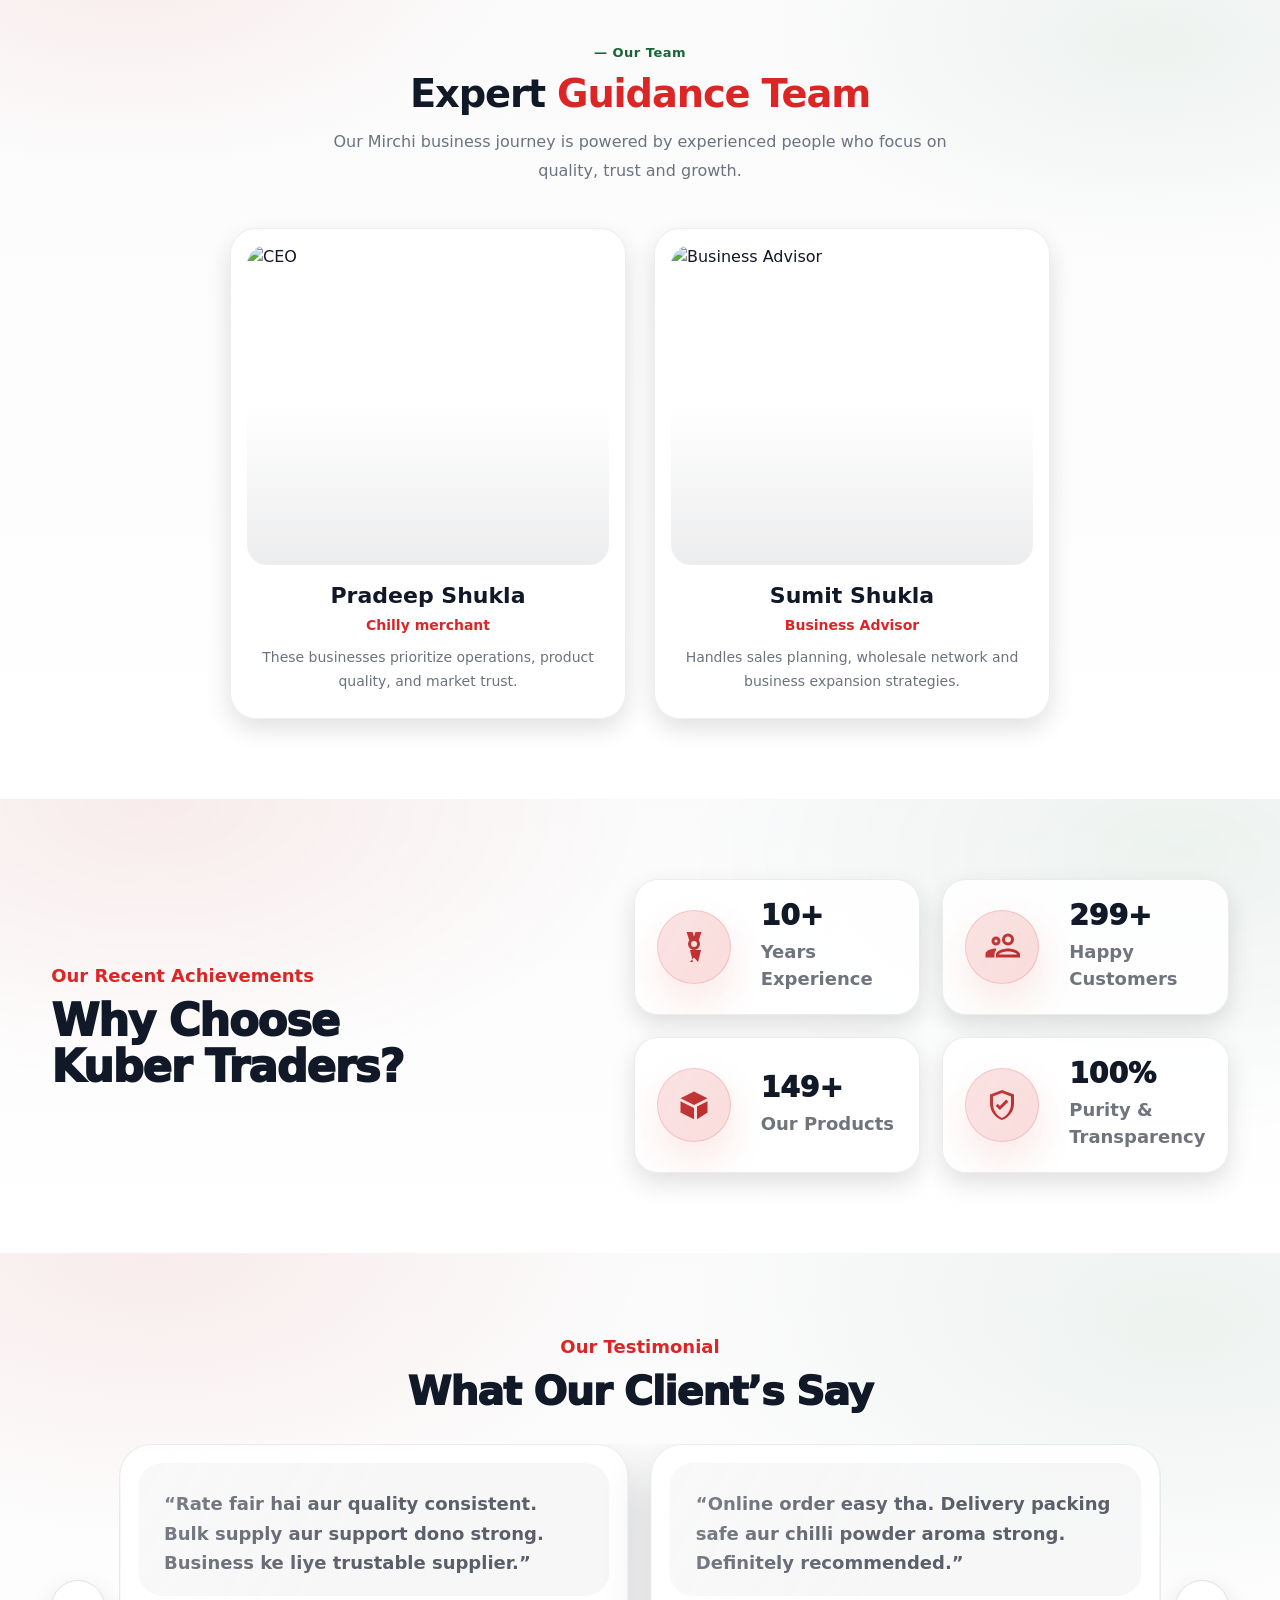
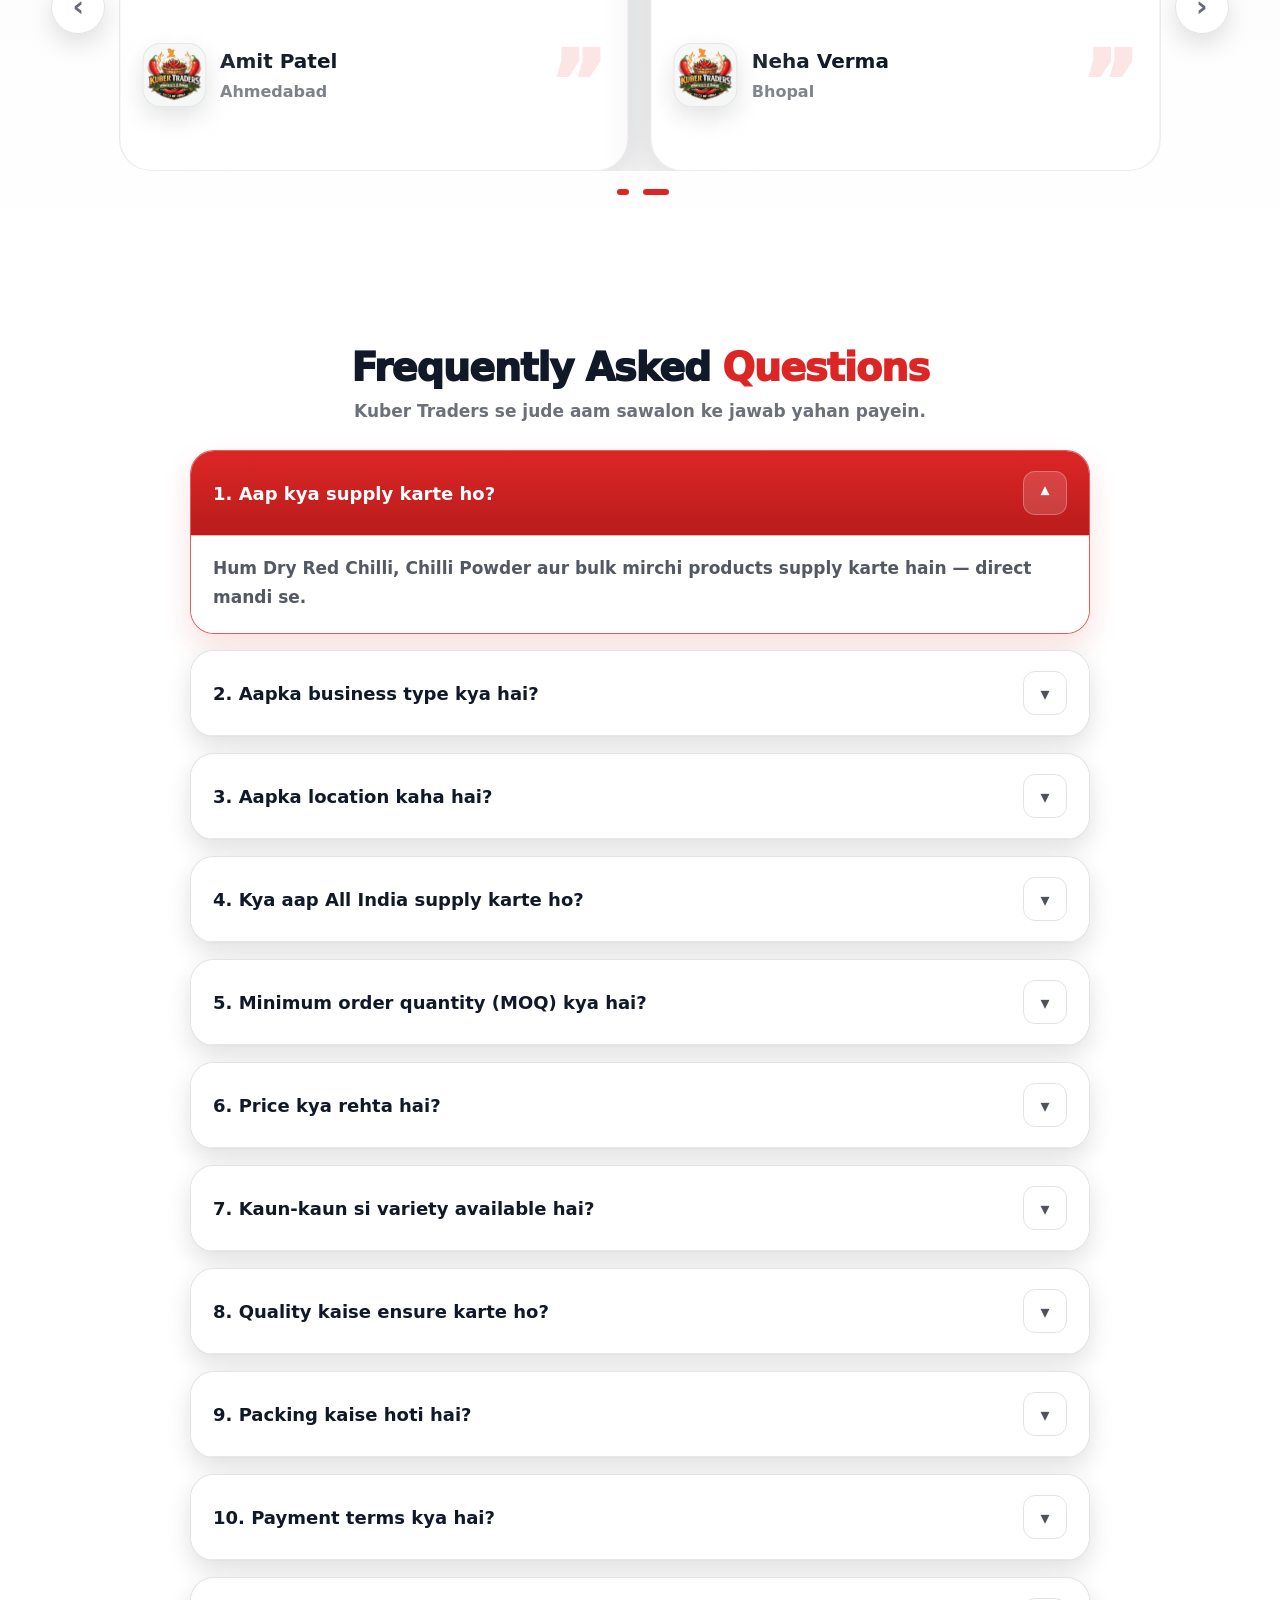
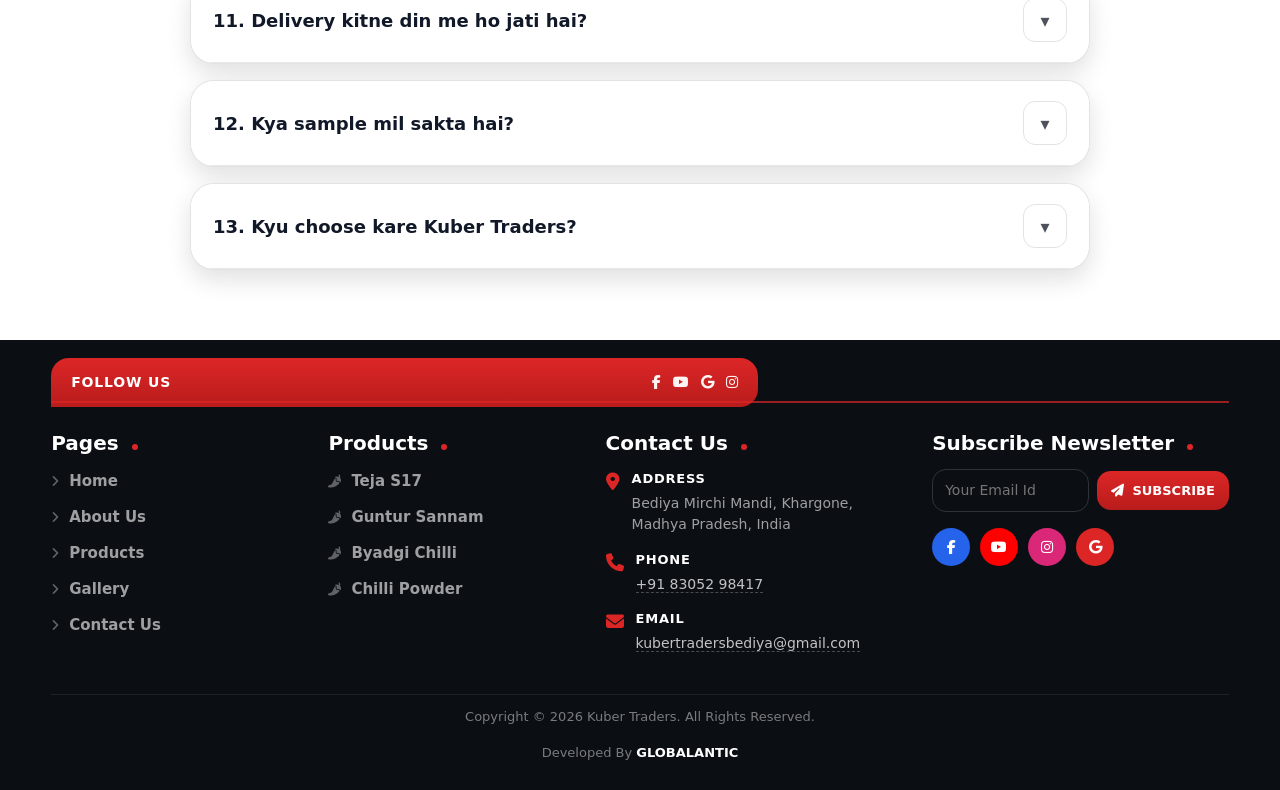
==== commit 057ea0fb: "Update frontend latest code" ====
--- a/index.html
+++ b/index.html
@@ -1257,7 +1257,7 @@
 <script src="./assets/js/checkout.js"></script>
 <script src="./assets/js/gellary.js"></script>
 <script src="https://cdn.jsdelivr.net/npm/@emailjs/browser@4/dist/email.min.js"></script>
-<!-- <script src="assets/js/gellary.js"></script> -->
+<script src="assets/js/gellary.js"></script>
 
 </body>
 </html>
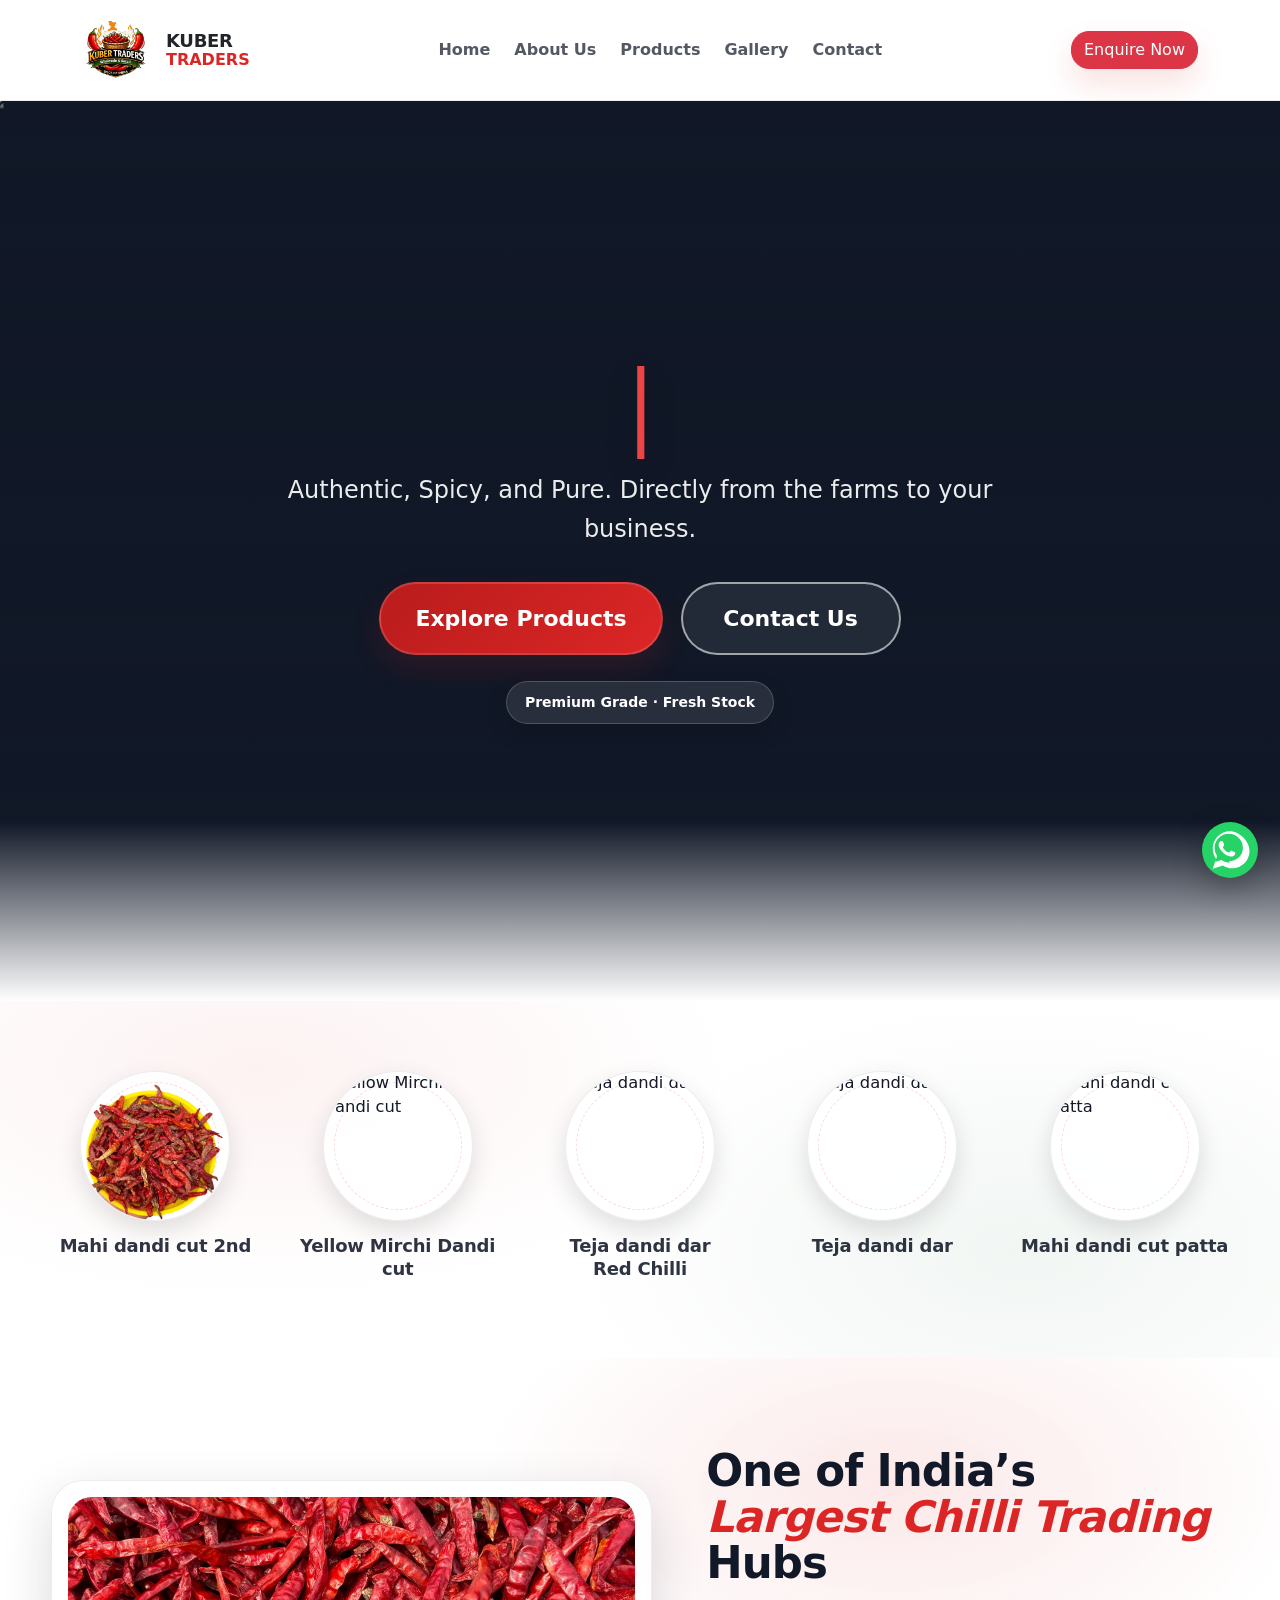
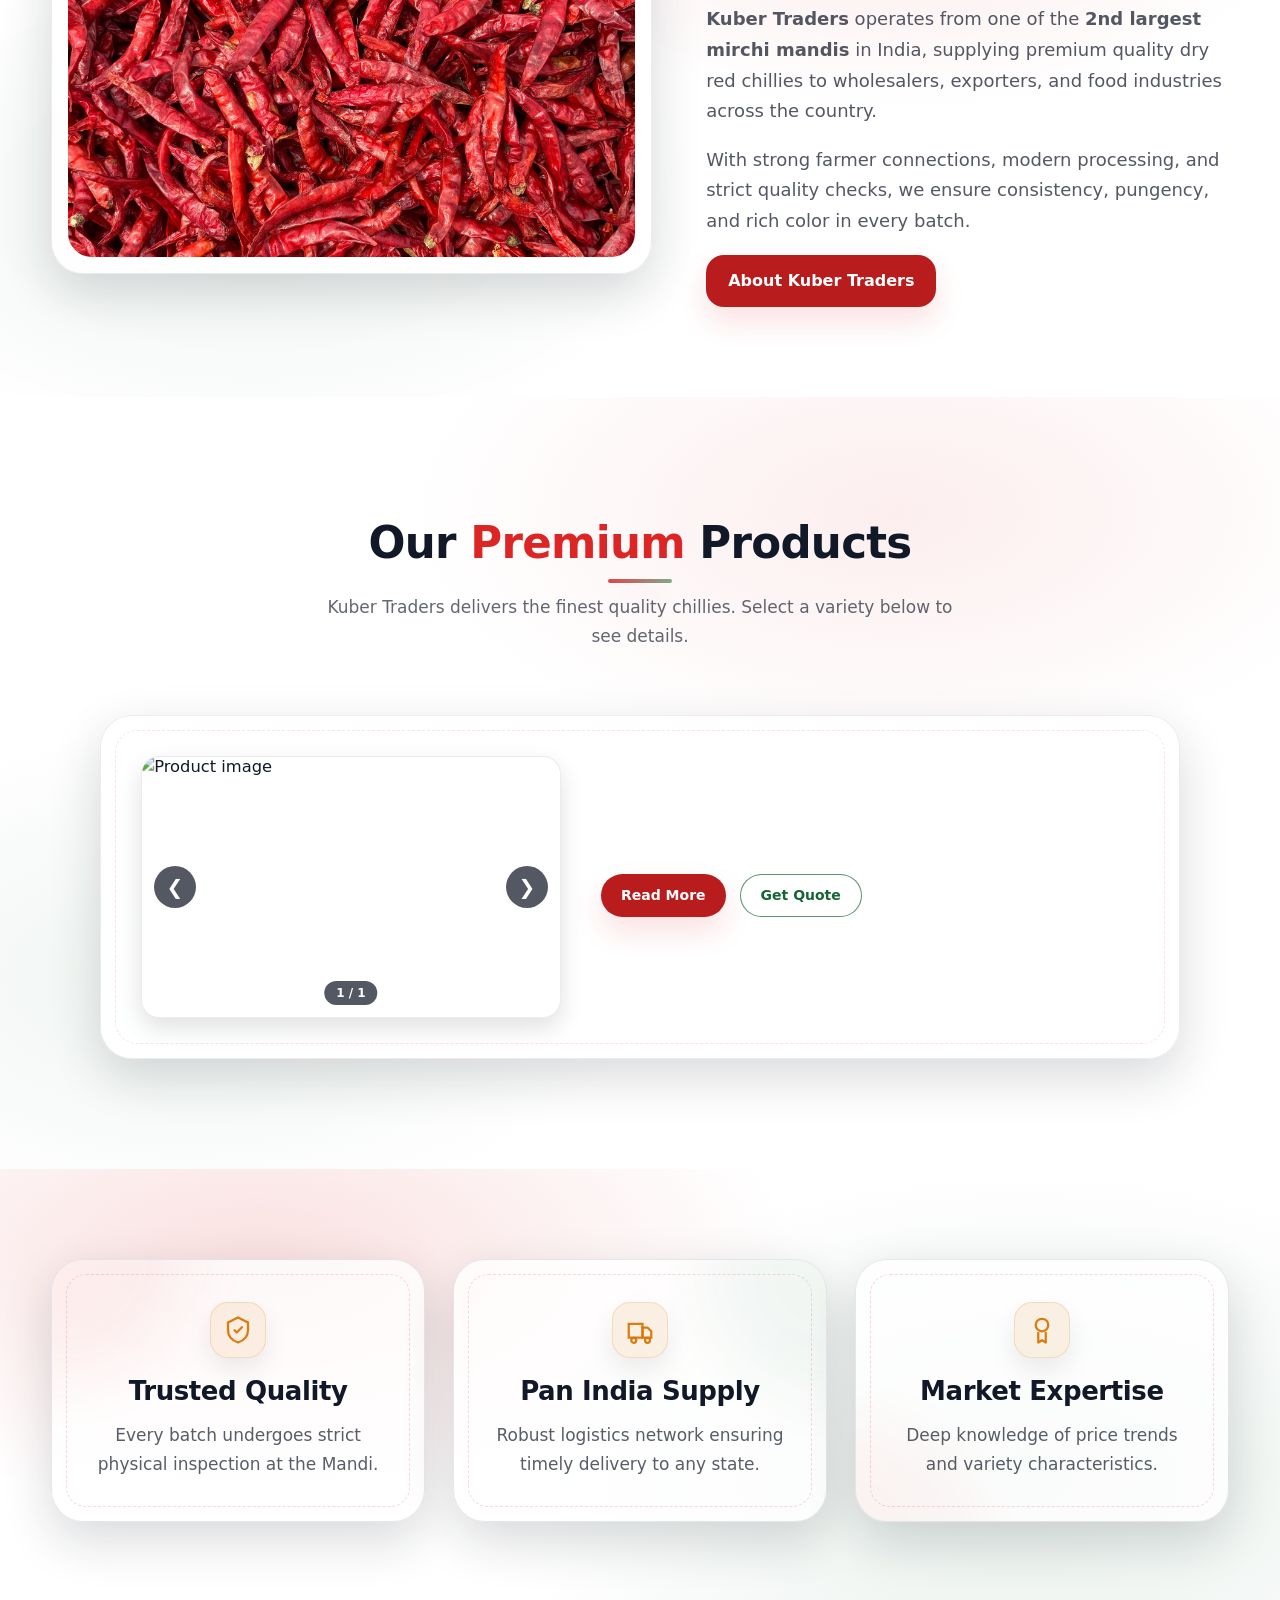
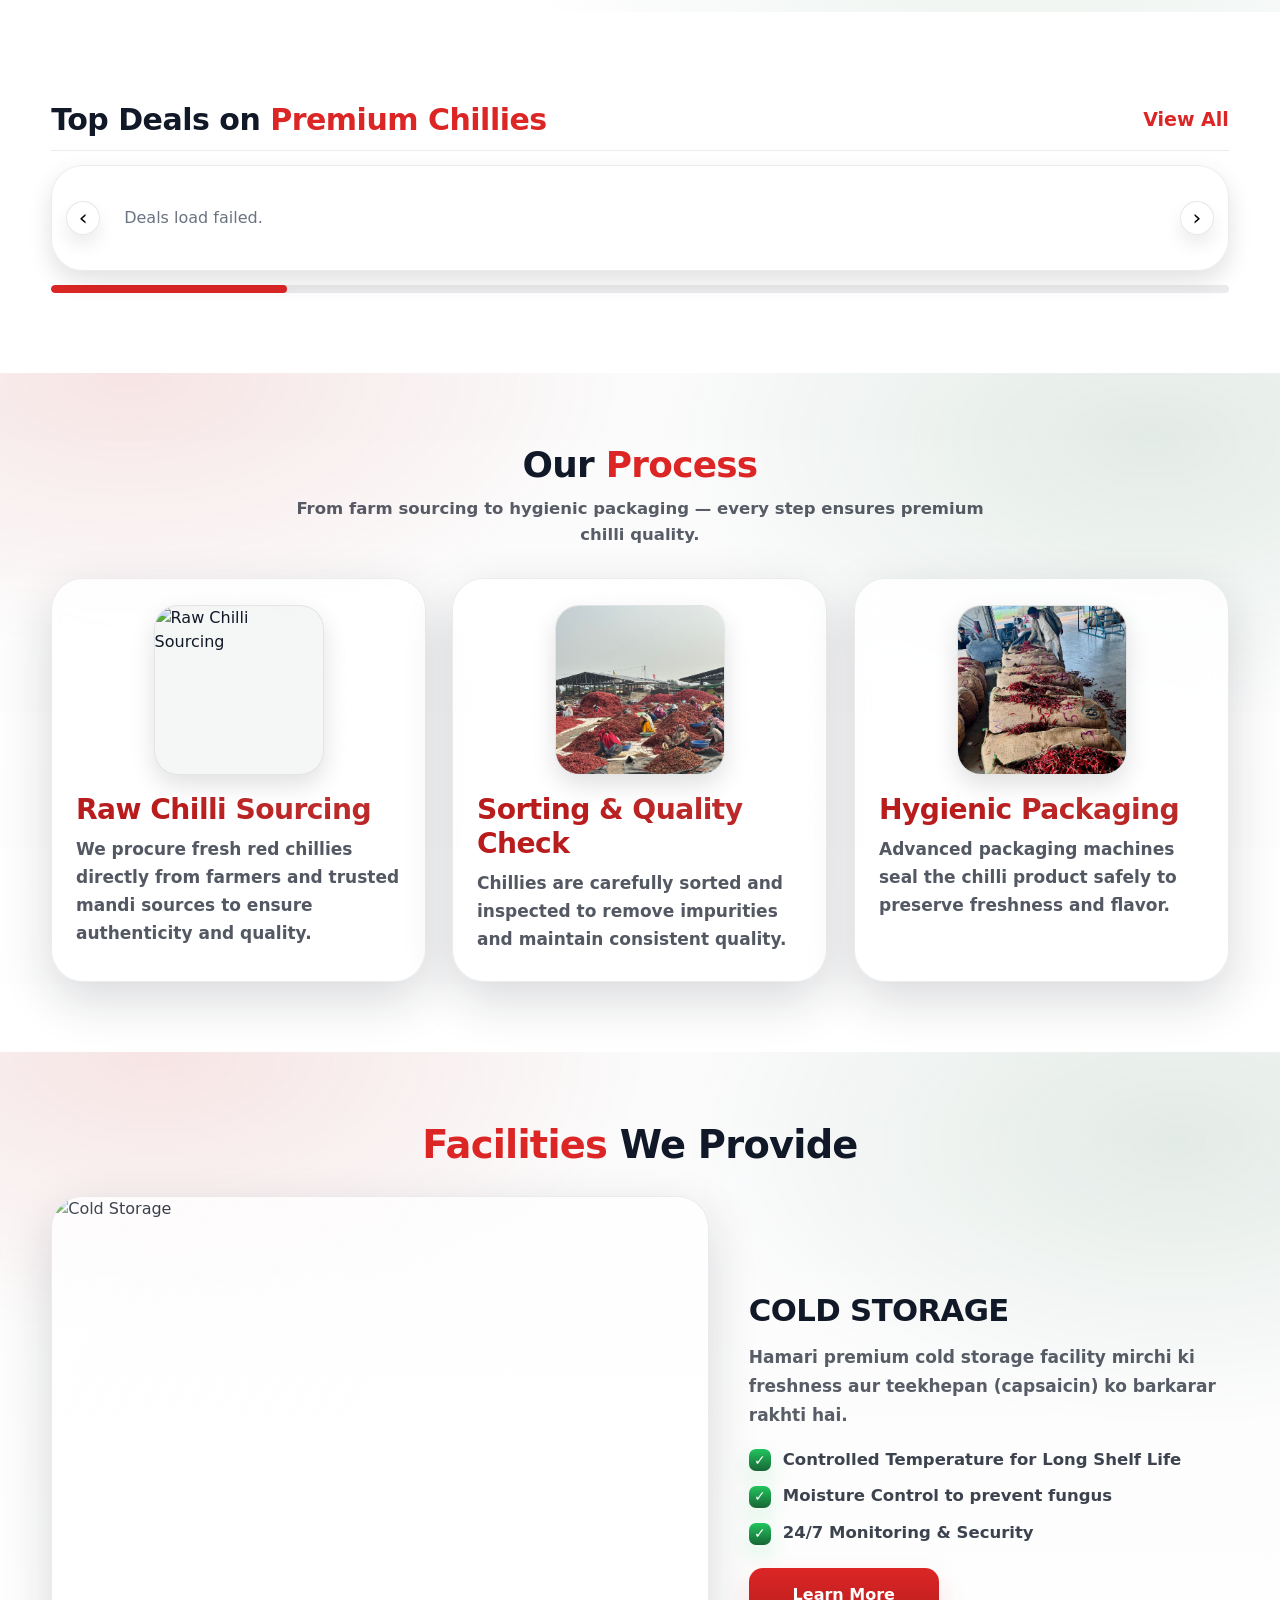
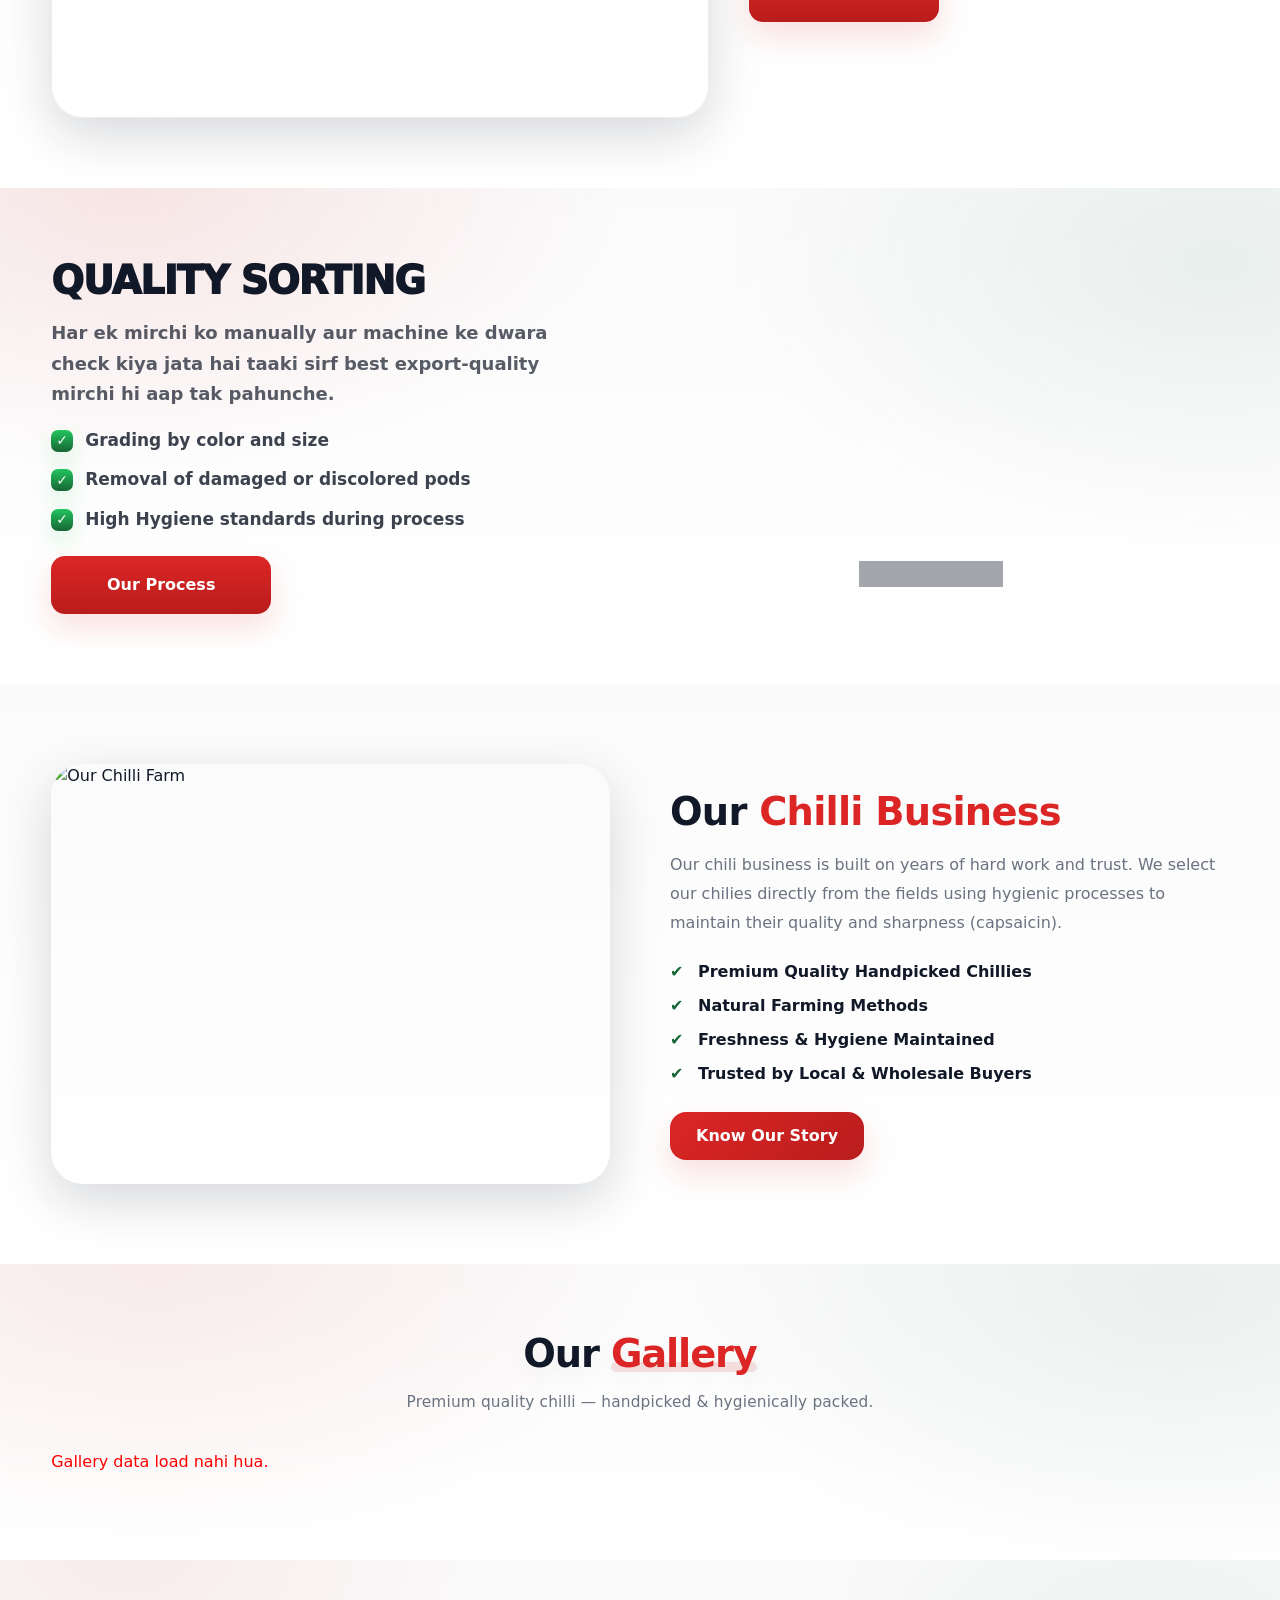
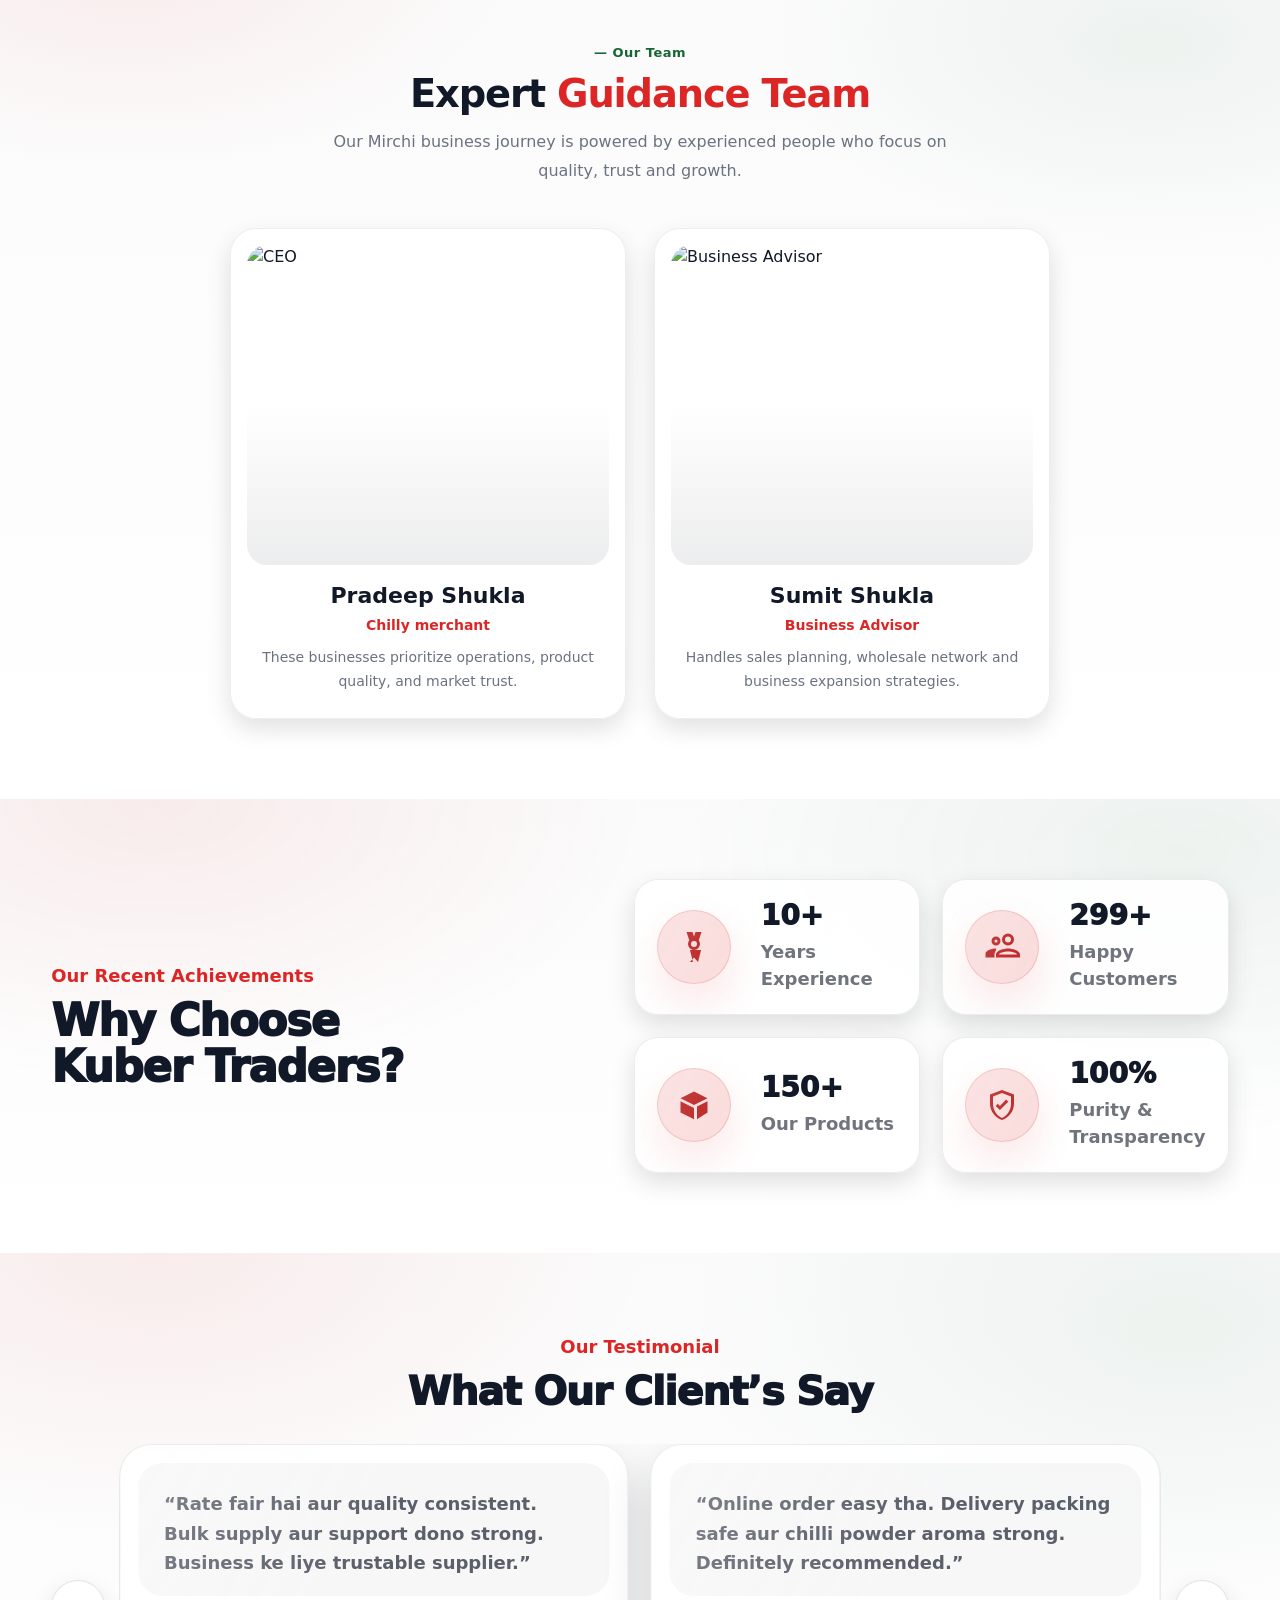
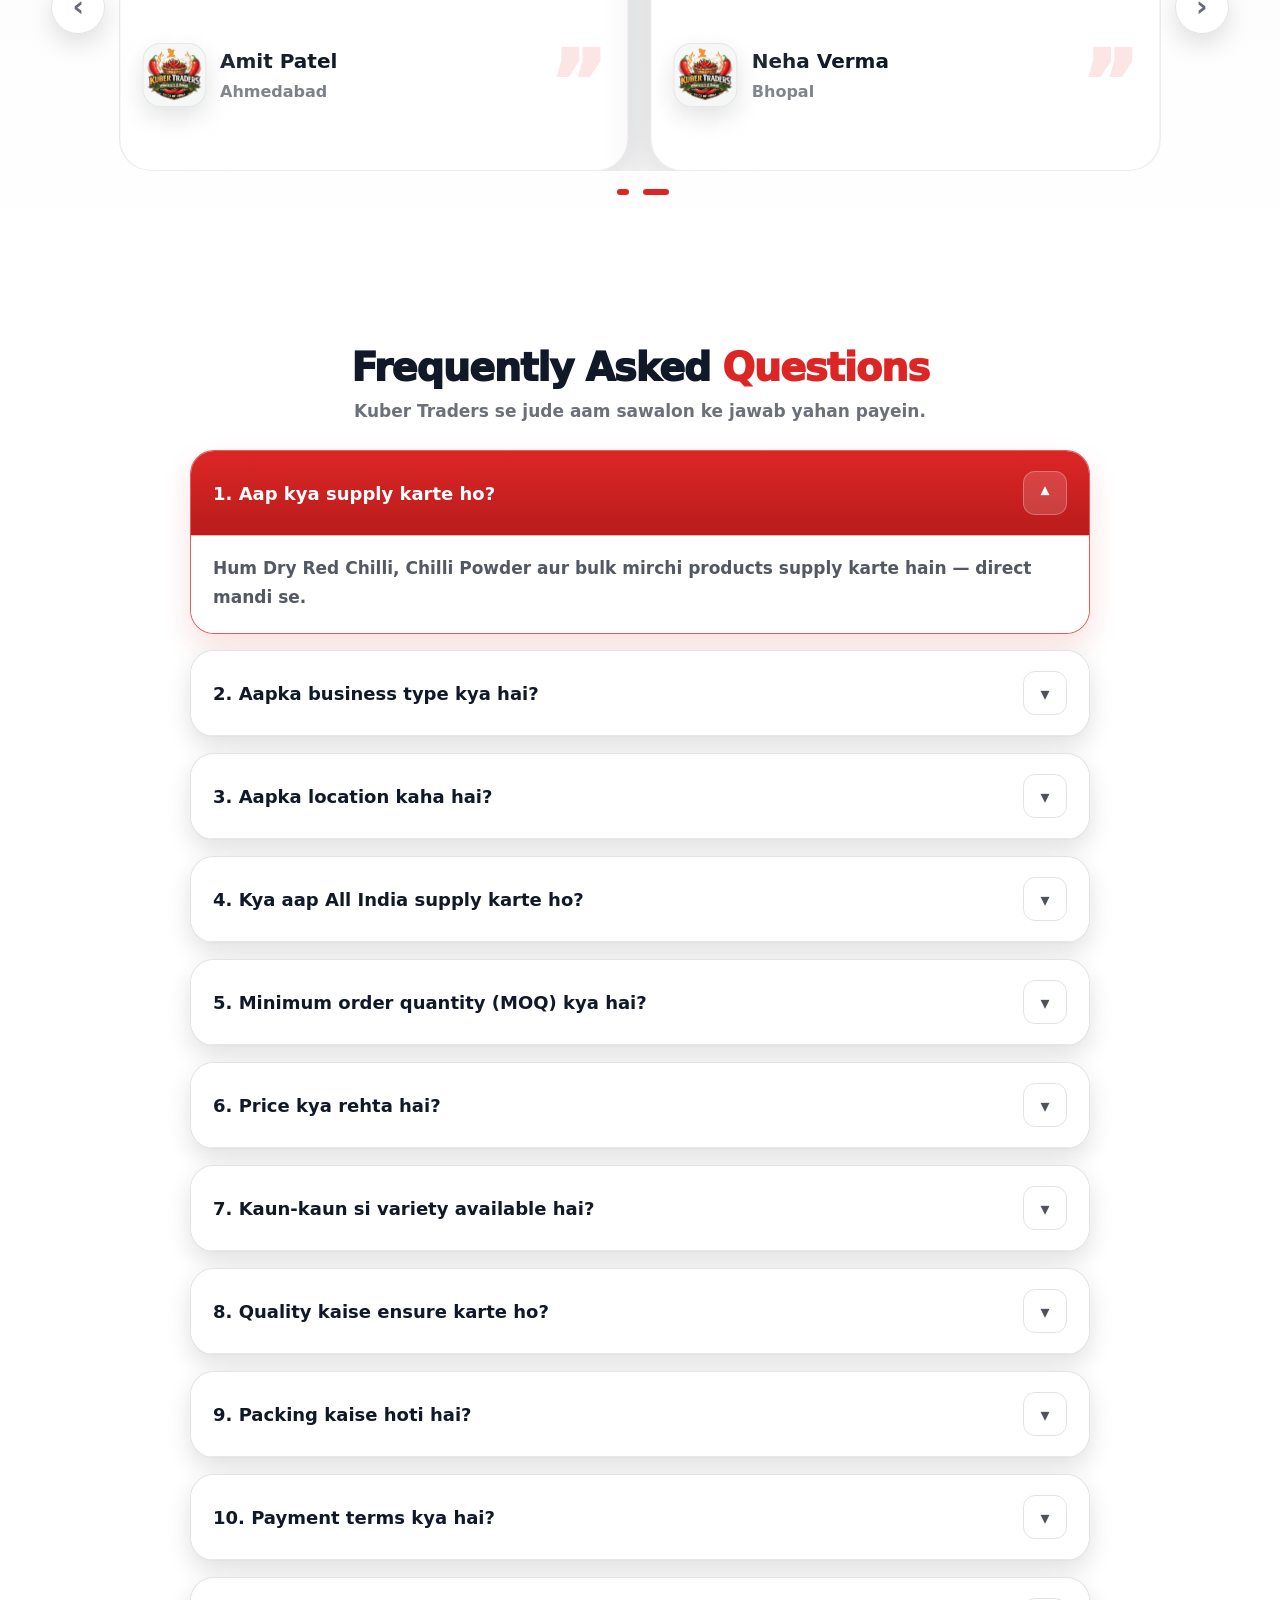
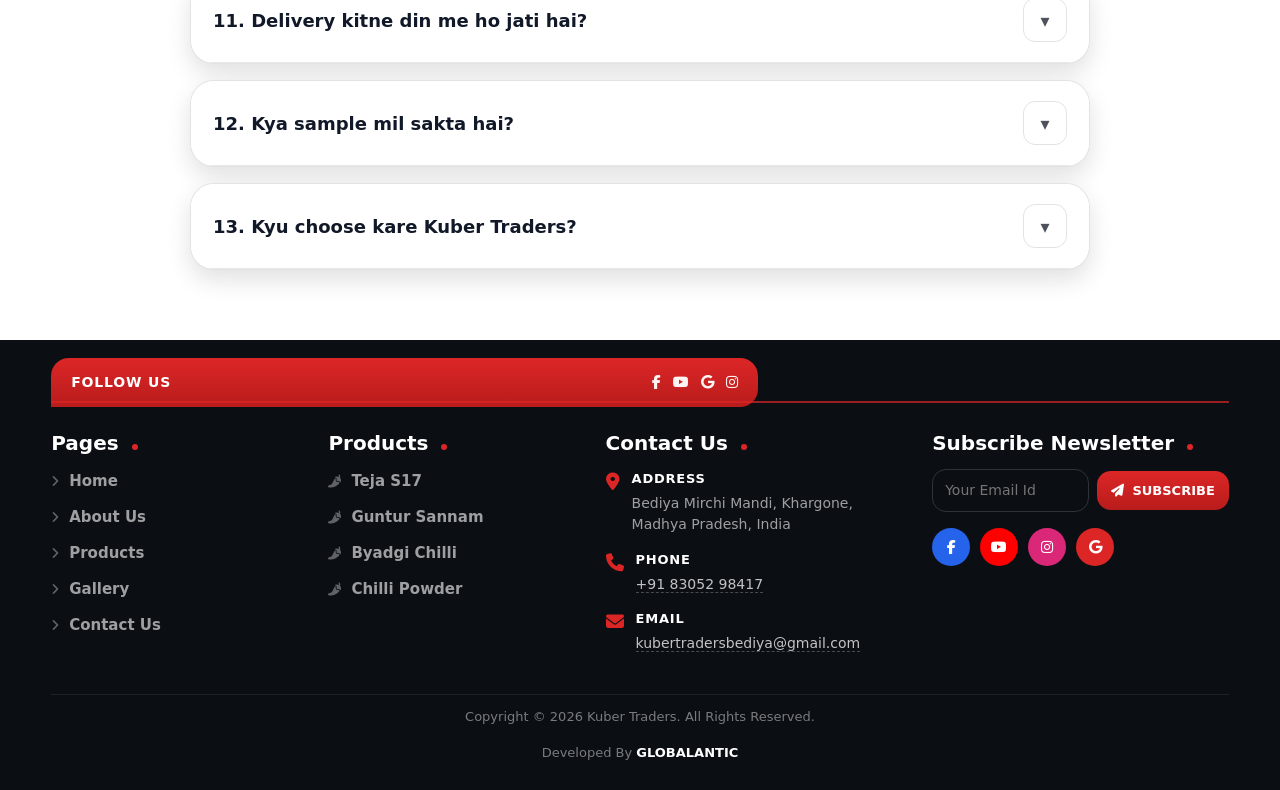
==== commit 353b0c6a: "Update frontend latest code" ====
--- a/index.html
+++ b/index.html
@@ -178,7 +178,7 @@
       
       <a class="kt-cat-card" href="#">
         <div class="kt-cat-img">
-          <img src="/front end/assets/images/Mahi_dandi_cut_2nd-removebg-preview.png" alt="Mahi dandi cut 2nd" />
+          <img src="/assets/images/Mahi_dandi_cut_2nd-removebg-preview.png" alt="Mahi dandi cut 2nd" />
         </div>
         <h4 class="kt-cat-title">Mahi dandi cut 2nd</h4>
       </a>
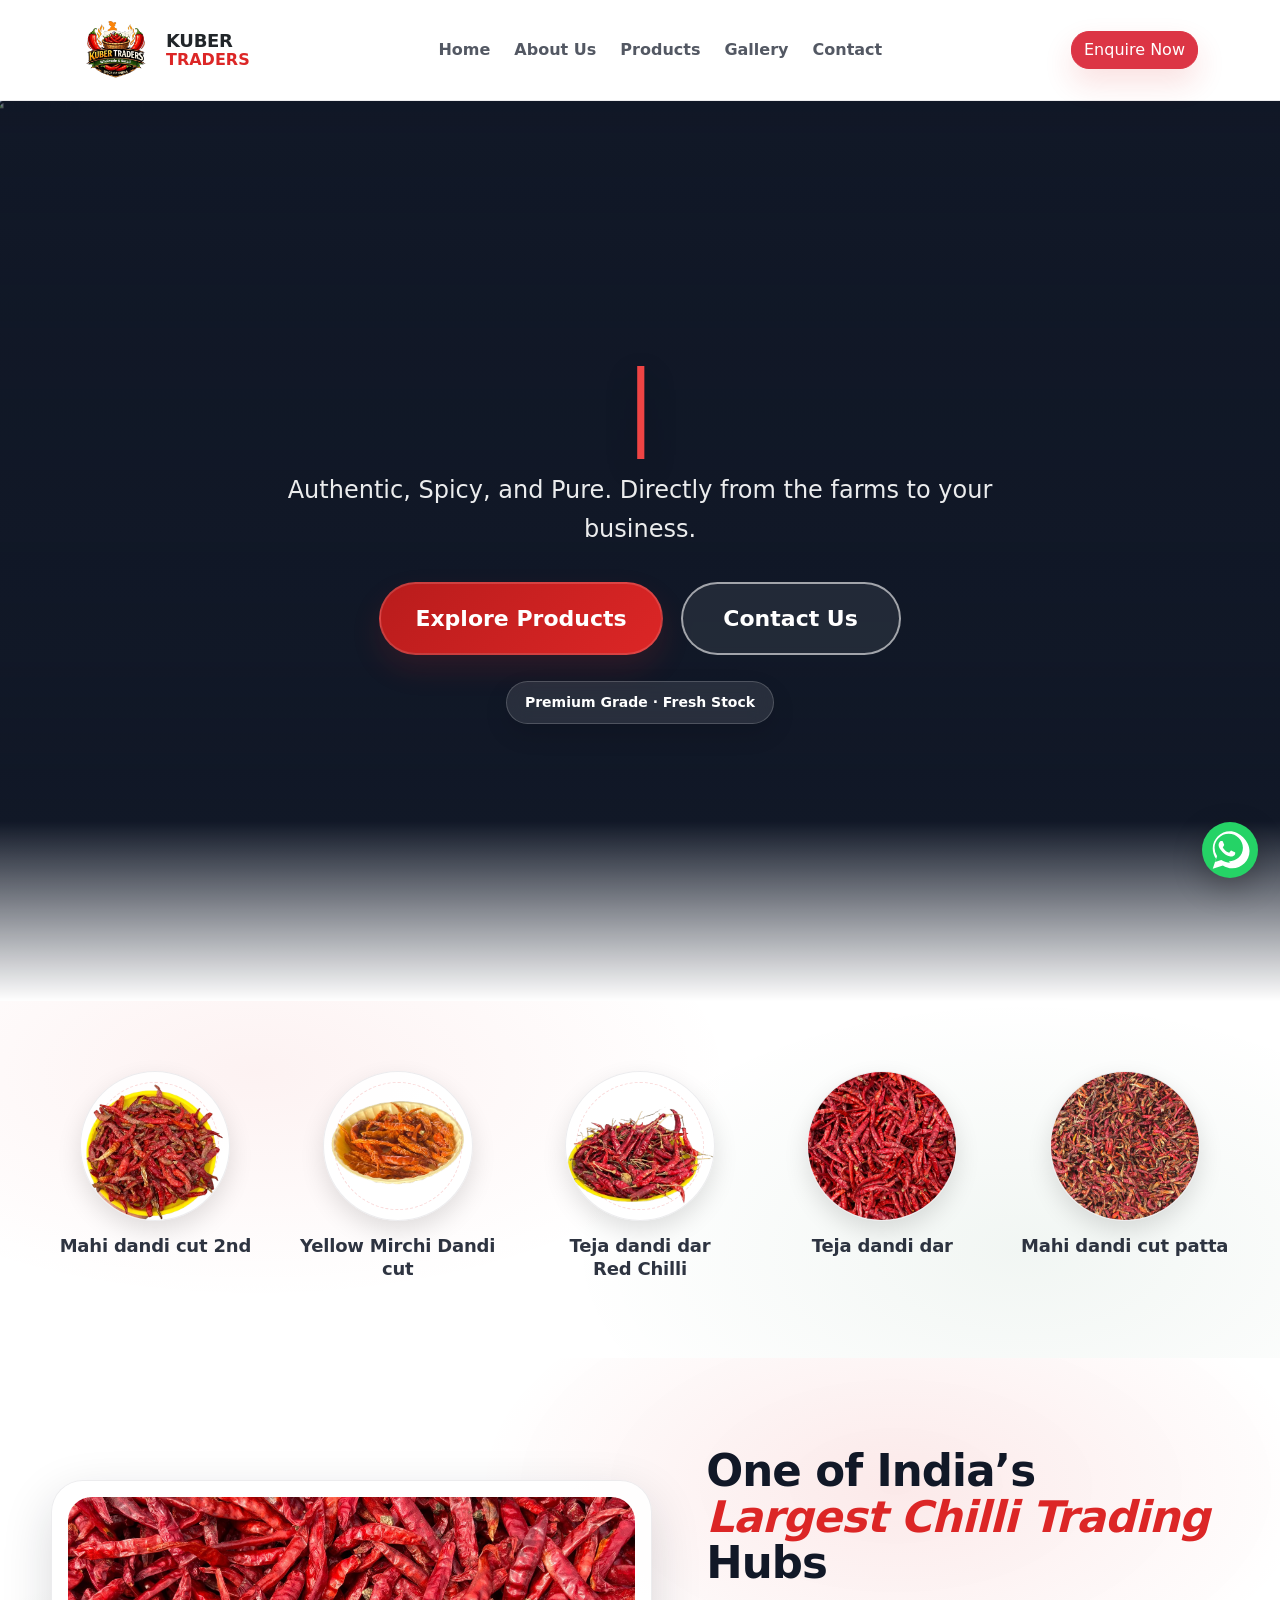
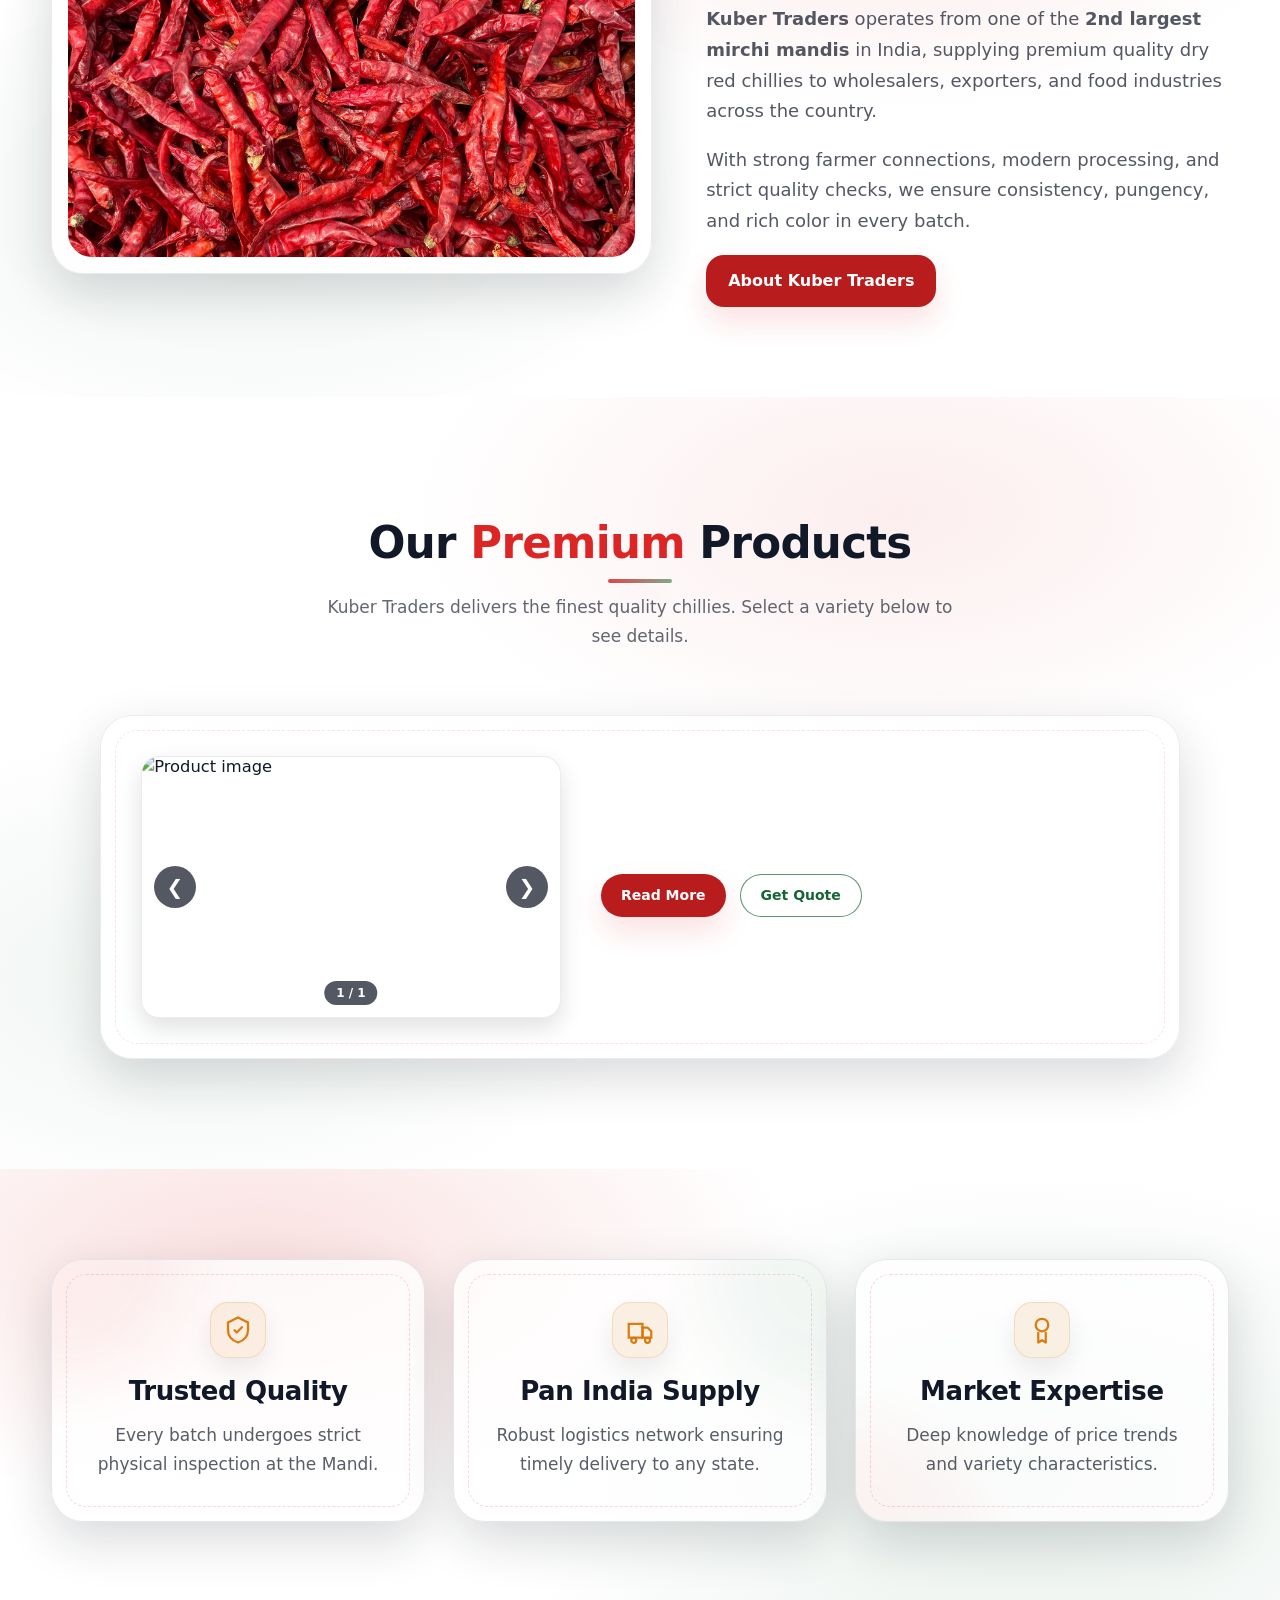
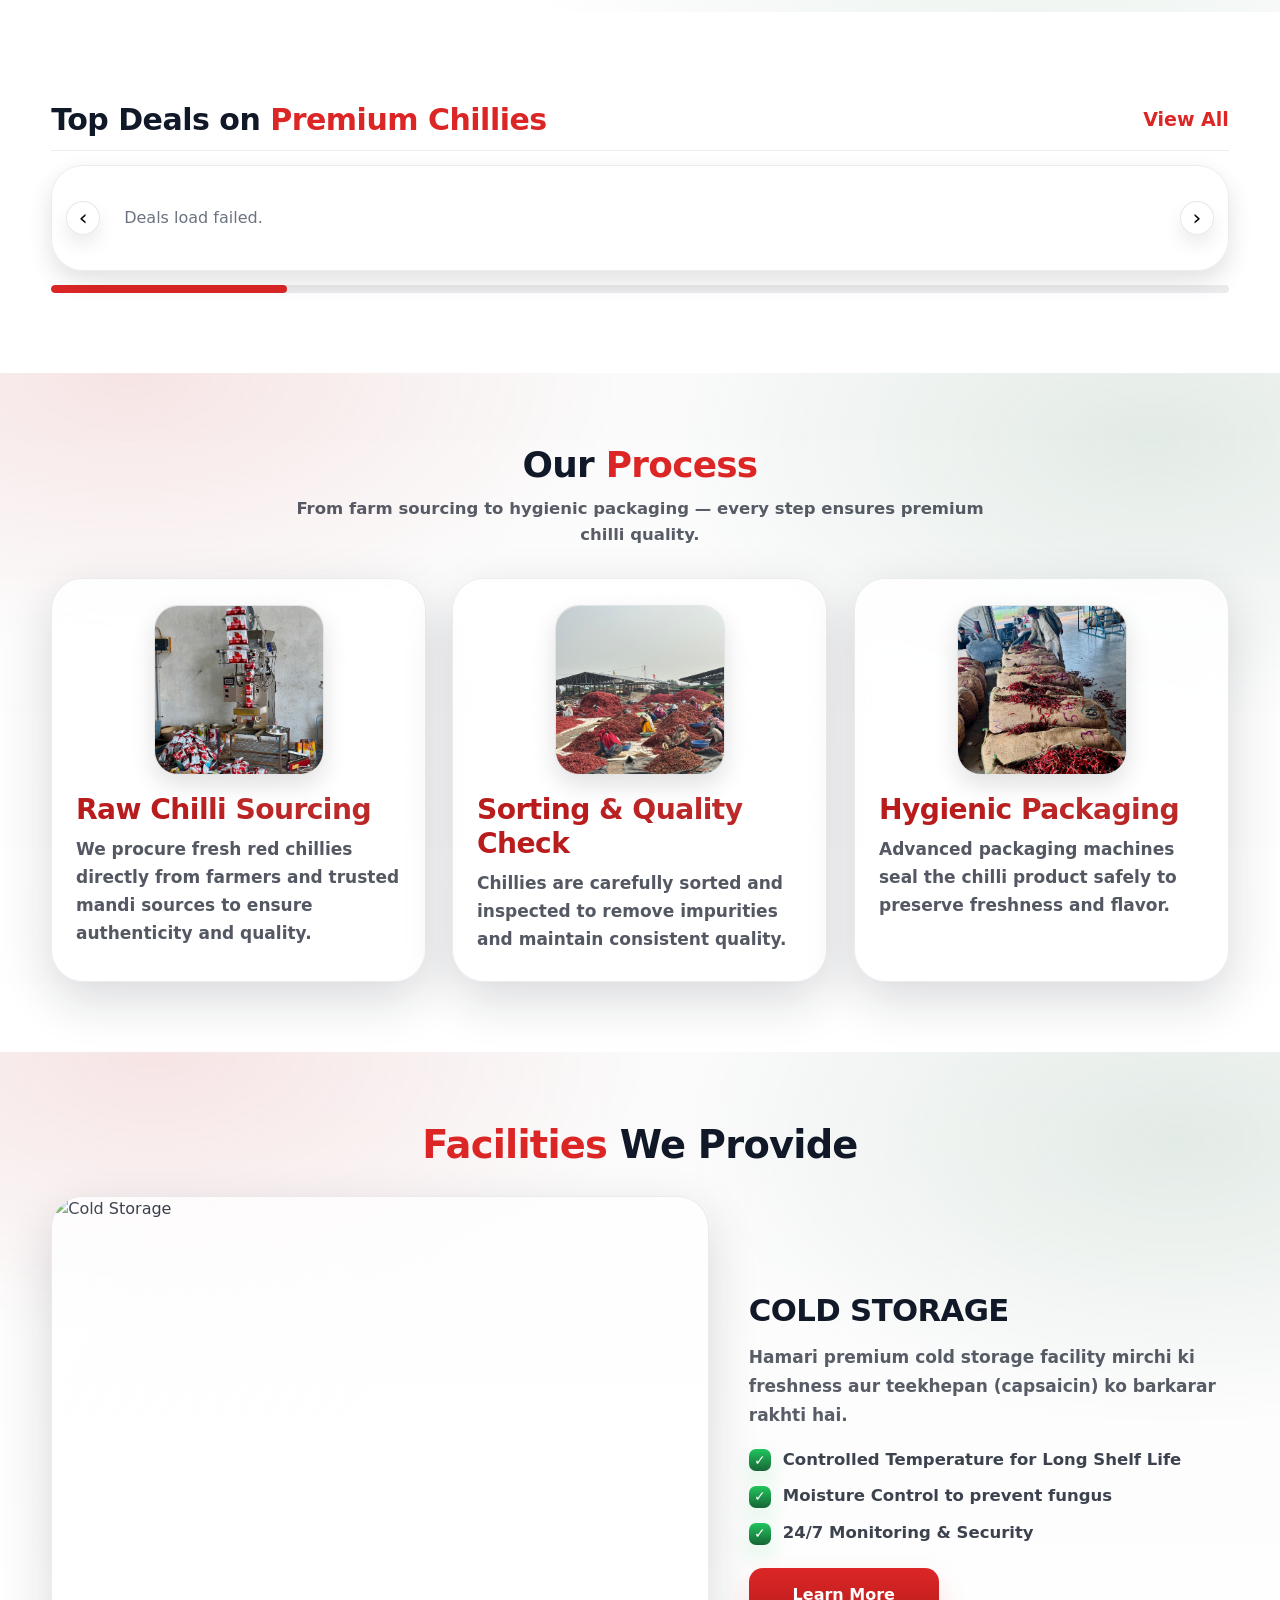
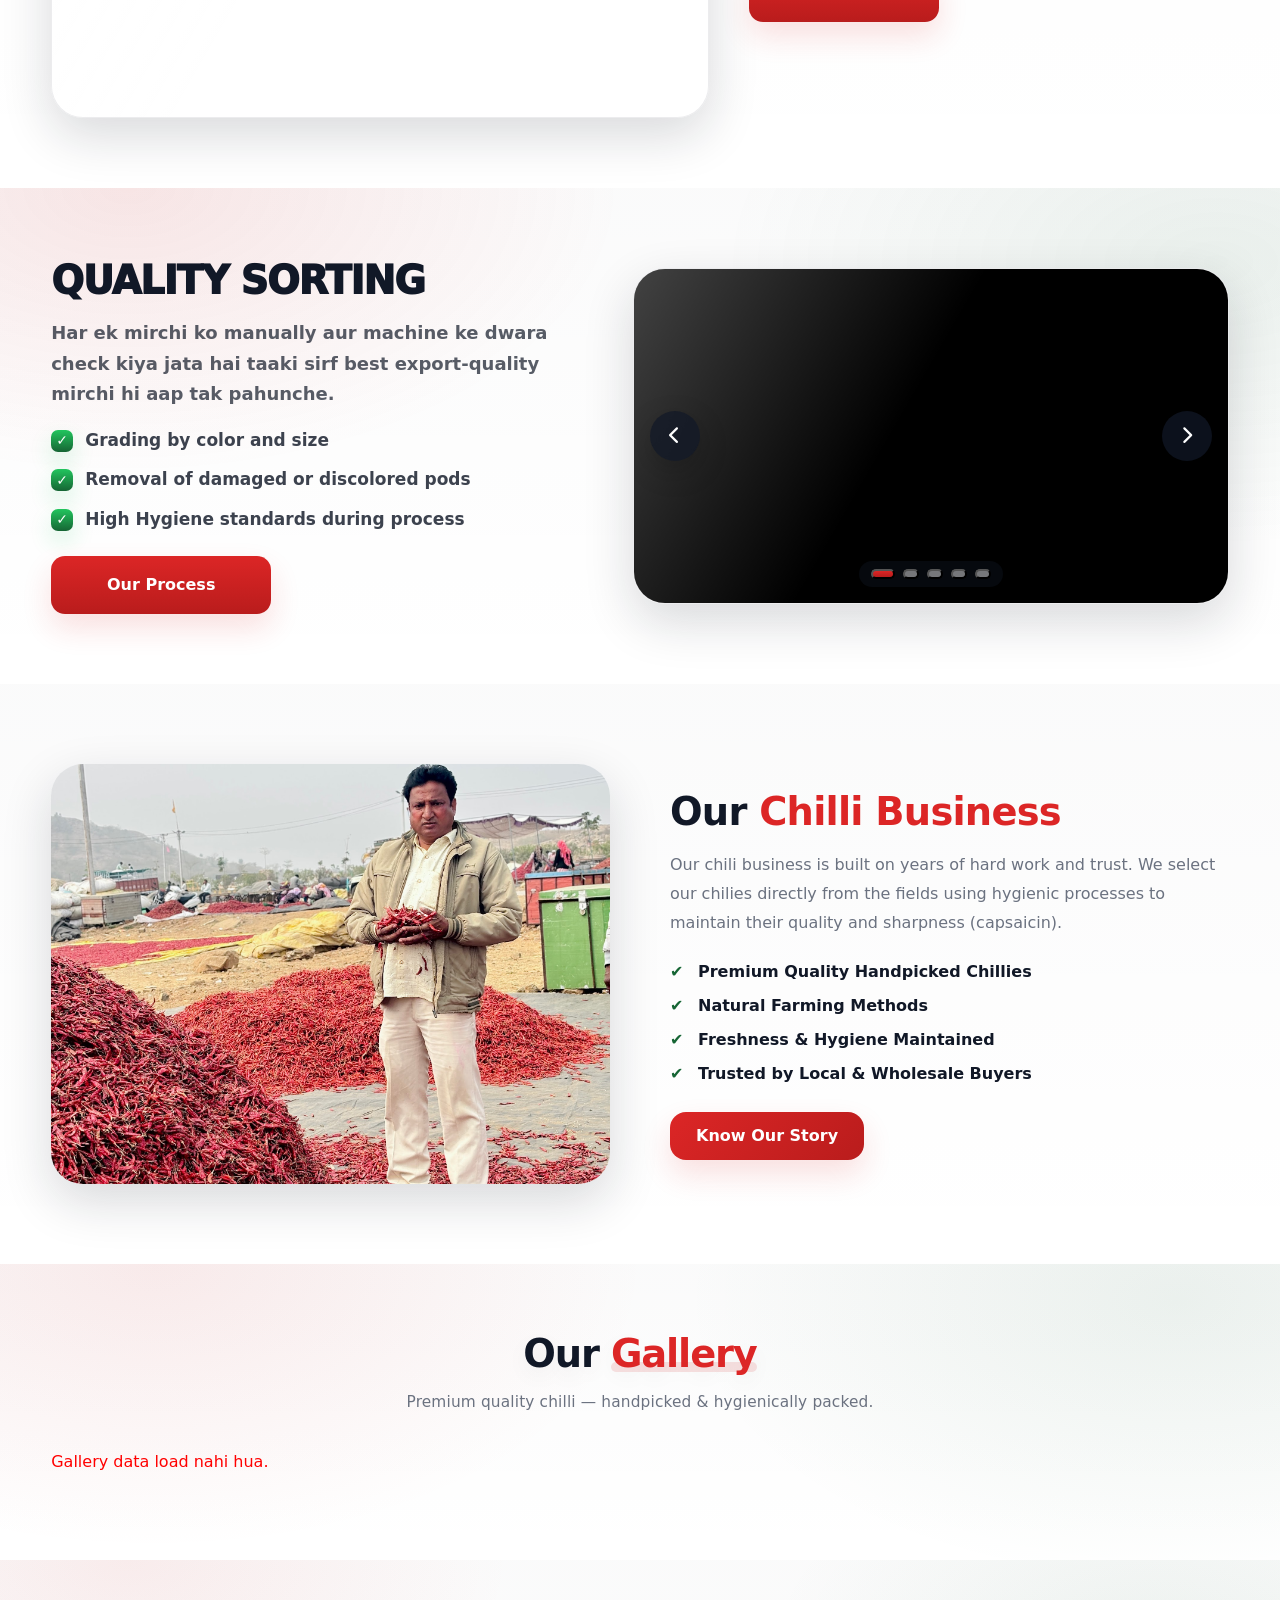
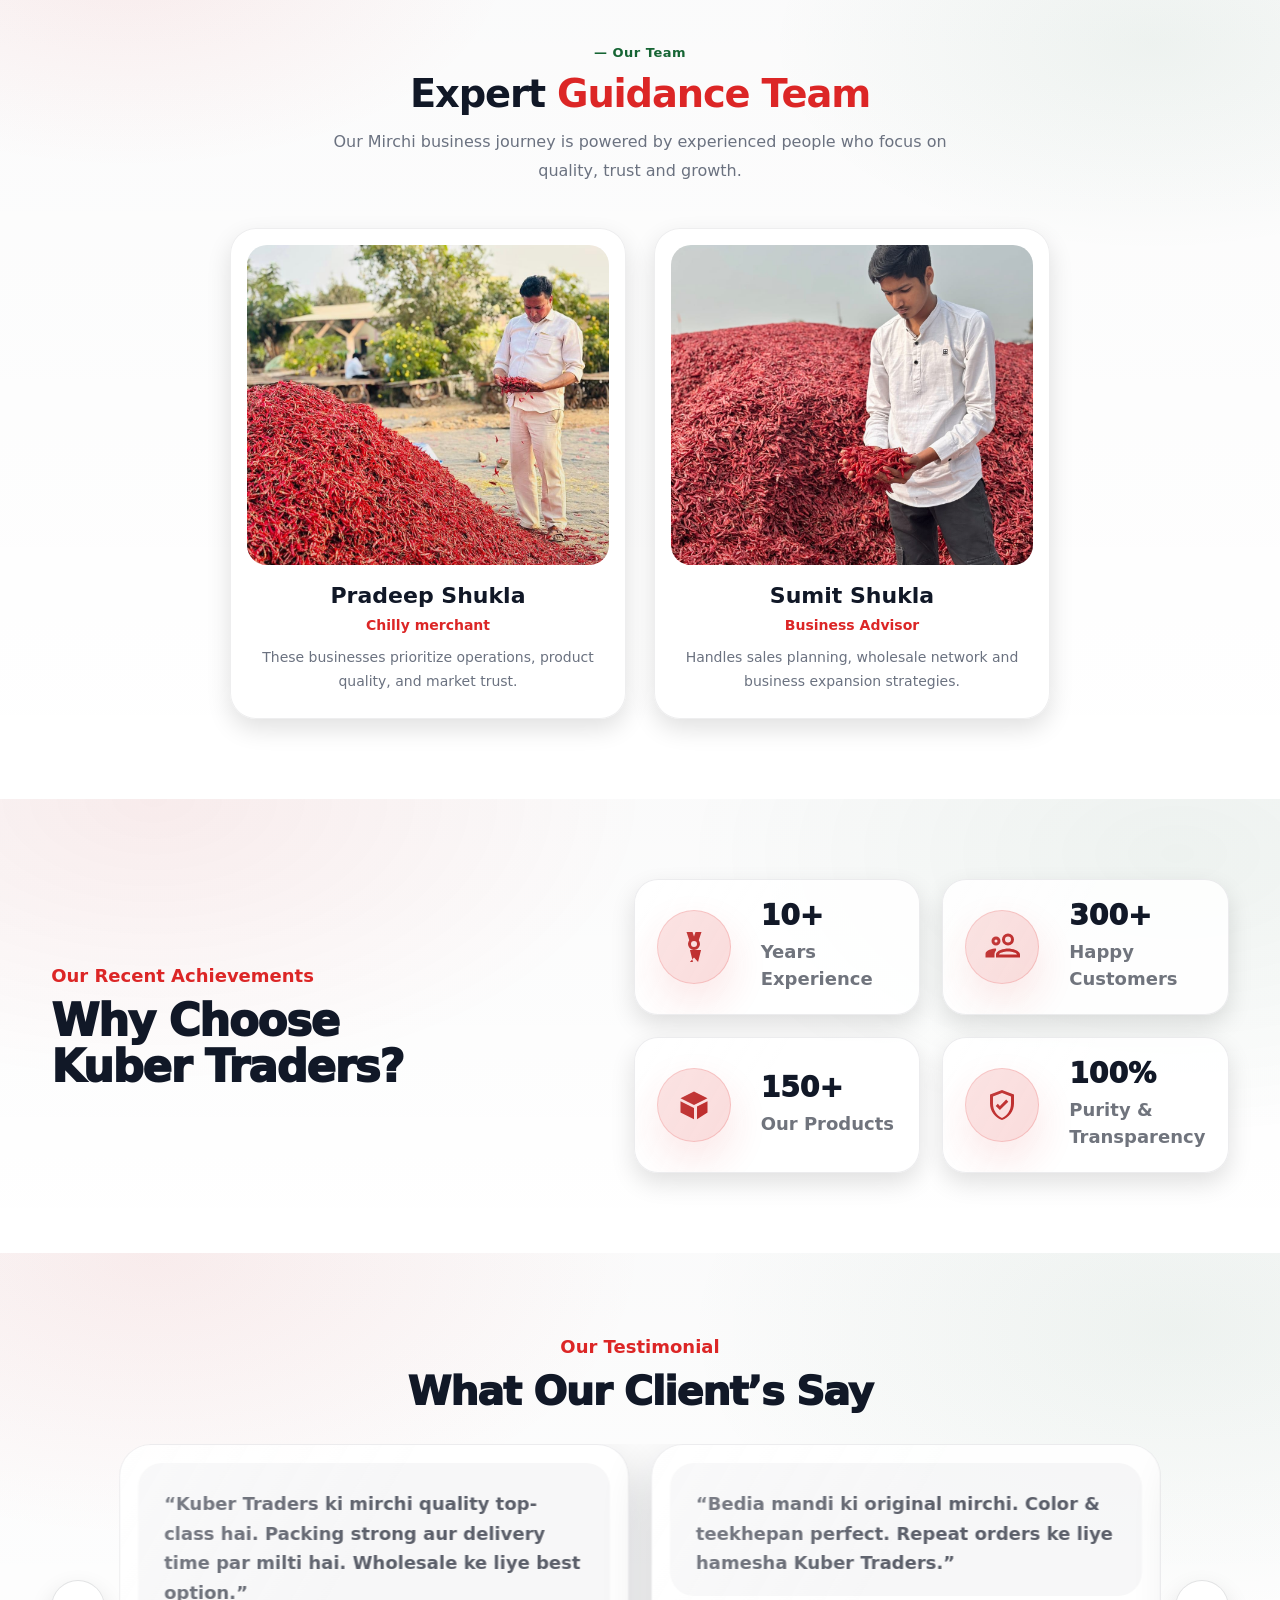
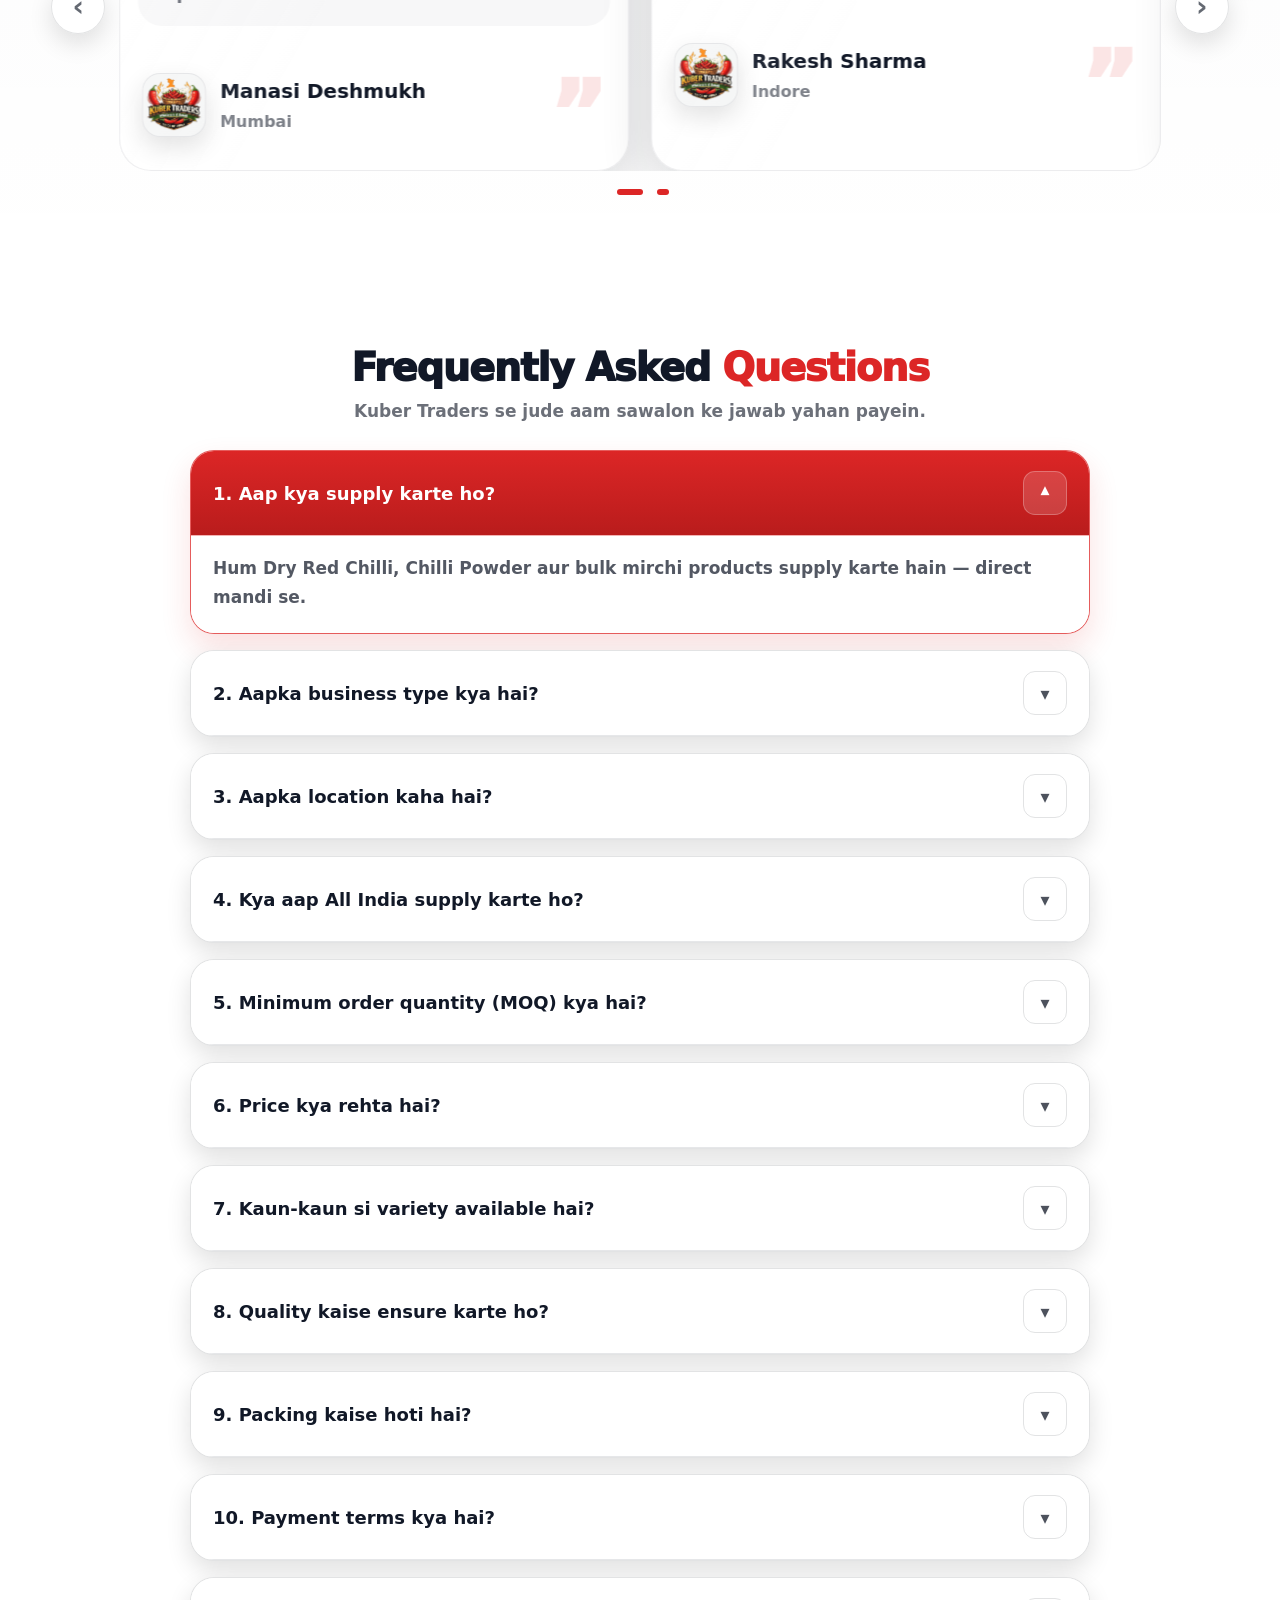
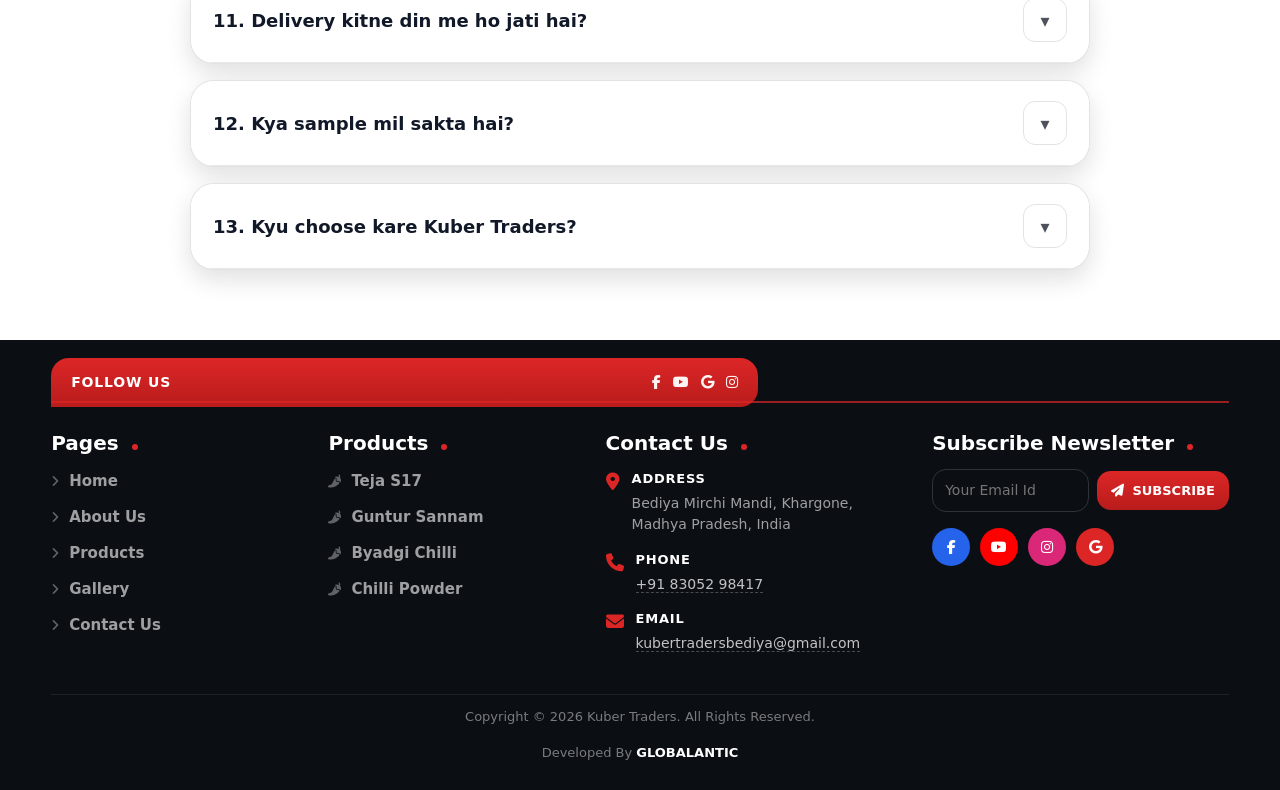
==== commit e7d26d2f: "Update frontend latest code" ====
--- a/index.html
+++ b/index.html
@@ -86,7 +86,7 @@
     </nav>
 
     <a class="btn btn-danger kt-btn-pill d-none d-lg-inline-flex"
-       href="/front end/contract.html" target="_blank">
+       href="/contract.html" target="_blank">
       Enquire Now
     </a>
 
@@ -111,7 +111,7 @@
       <a class="kt-moblink" href="contract.html">Contact</a>
 
       <a class="btn btn-danger kt-btn-pill mt-2"
-         href="/front end/contract.html" target="_blank">
+         href="/contract.html" target="_blank">
         Enquire Now
       </a>
     </div>
@@ -147,7 +147,7 @@
           </p>
 
           <div class="hero-modern-actions">
-            <a href="/front end/product.html" class="btn hero-btn-primary">
+            <a href="/product.html" class="btn hero-btn-primary">
               Explore Products
             </a>
 
@@ -185,28 +185,28 @@
 
       <a class="kt-cat-card" href="#">
         <div class="kt-cat-img">
-          <img src="/front end/assets/images/Yellow_Mirchi_Dandi_cut3-removebg-preview.png" alt="Yellow Mirchi Dandi cut" />
+          <img src="/assets/images/Yellow_Mirchi_Dandi_cut3-removebg-preview.png" alt="Yellow Mirchi Dandi cut" />
         </div>
         <h4 class="kt-cat-title">Yellow Mirchi Dandi cut</h4>
       </a>
 
       <a class="kt-cat-card" href="#">
         <div class="kt-cat-img">
-          <img src="/front end/assets/images/Teja_dandi_dar3-removebg-preview.png" alt="Teja dandi dar" />
+          <img src="/assets/images/Teja_dandi_dar3-removebg-preview.png" alt="Teja dandi dar" />
         </div>
         <h4 class="kt-cat-title">Teja dandi dar<br/>Red Chilli</h4>
       </a>
 
       <a class="kt-cat-card" href="#">
         <div class="kt-cat-img">
-          <img src="/front end/assets/images/Mahi dandi cut mirchi.jpg" alt="Teja dandi dar" />
+          <img src="/assets/images/Mahi dandi cut mirchi.jpg" alt="Teja dandi dar" />
         </div>
         <h4 class="kt-cat-title">Teja dandi dar<br/></h4>
       </a>
 
       <a class="kt-cat-card" href="#">
         <div class="kt-cat-img">
-          <img src="/front end/assets/images/Mahi dandi cut patta.jpg" alt="Mahi dandi cut patta" />
+          <img src="/assets/images/Mahi dandi cut patta.jpg" alt="Mahi dandi cut patta" />
         </div>
         <h4 class="kt-cat-title">Mahi dandi cut patta</h4>
       </a>
@@ -368,7 +368,7 @@
 <section class="kt-deals" id="deals">
   <div class="kt-deals-head">
     <h3 class="kt-deals-title">Top Deals on <span>Premium Chillies</span></h3>
-    <a class="kt-deals-viewall" href="/front end/product.html">View All</a>
+    <a class="kt-deals-viewall" href="/product.html">View All</a>
   </div>
 
   <div class="kt-deals-shell kt-reveal">
@@ -472,7 +472,7 @@
       <!-- Card 1 -->
       <article class="kt-pillar kt-reveal">
         <div class="kt-pillar__media">
-          <img src="/front end/assets/images/Masala glinder, Machine & packaging machine2.jpg" alt="Raw Chilli Sourcing" />
+          <img src="/assets/images/Masala glinder, Machine & packaging machine2.jpg" alt="Raw Chilli Sourcing" />
         </div>
 
         <h3 class="kt-pillar__title">Raw Chilli Sourcing</h3>
@@ -618,7 +618,7 @@
 
     <!-- LEFT IMAGE -->
     <div class="ownersections__image">
-      <img src="/front end/assets/images/Masala glinder, Machine & packaging machine8.jpg" alt="Our Chilli Farm">
+      <img src="/assets/images/Masala glinder, Machine & packaging machine8.jpg" alt="Our Chilli Farm">
     </div>
 
     <!-- RIGHT CONTENT -->
@@ -674,7 +674,7 @@
 
       <article class="ownerteam__card">
         <div class="ownerteam__image">
-          <img src="/front end/assets/images/Pradeep shukla .jpeg" alt="CEO">
+          <img src="/assets/images/Pradeep shukla .jpeg" alt="CEO">
         </div>
         <div class="ownerteam__content">
           <h3 class="ownerteam__name"> Pradeep Shukla </h3>
@@ -687,7 +687,7 @@
 
       <article class="ownerteam__card">
         <div class="ownerteam__image">
-          <img src="/front end/assets/images/Sumit Shukla.jpeg" alt="Business Advisor">
+          <img src="/assets/images/Sumit Shukla.jpeg" alt="Business Advisor">
         </div>
         <div class="ownerteam__content">
           <h3 class="ownerteam__name">Sumit Shukla</h3>
